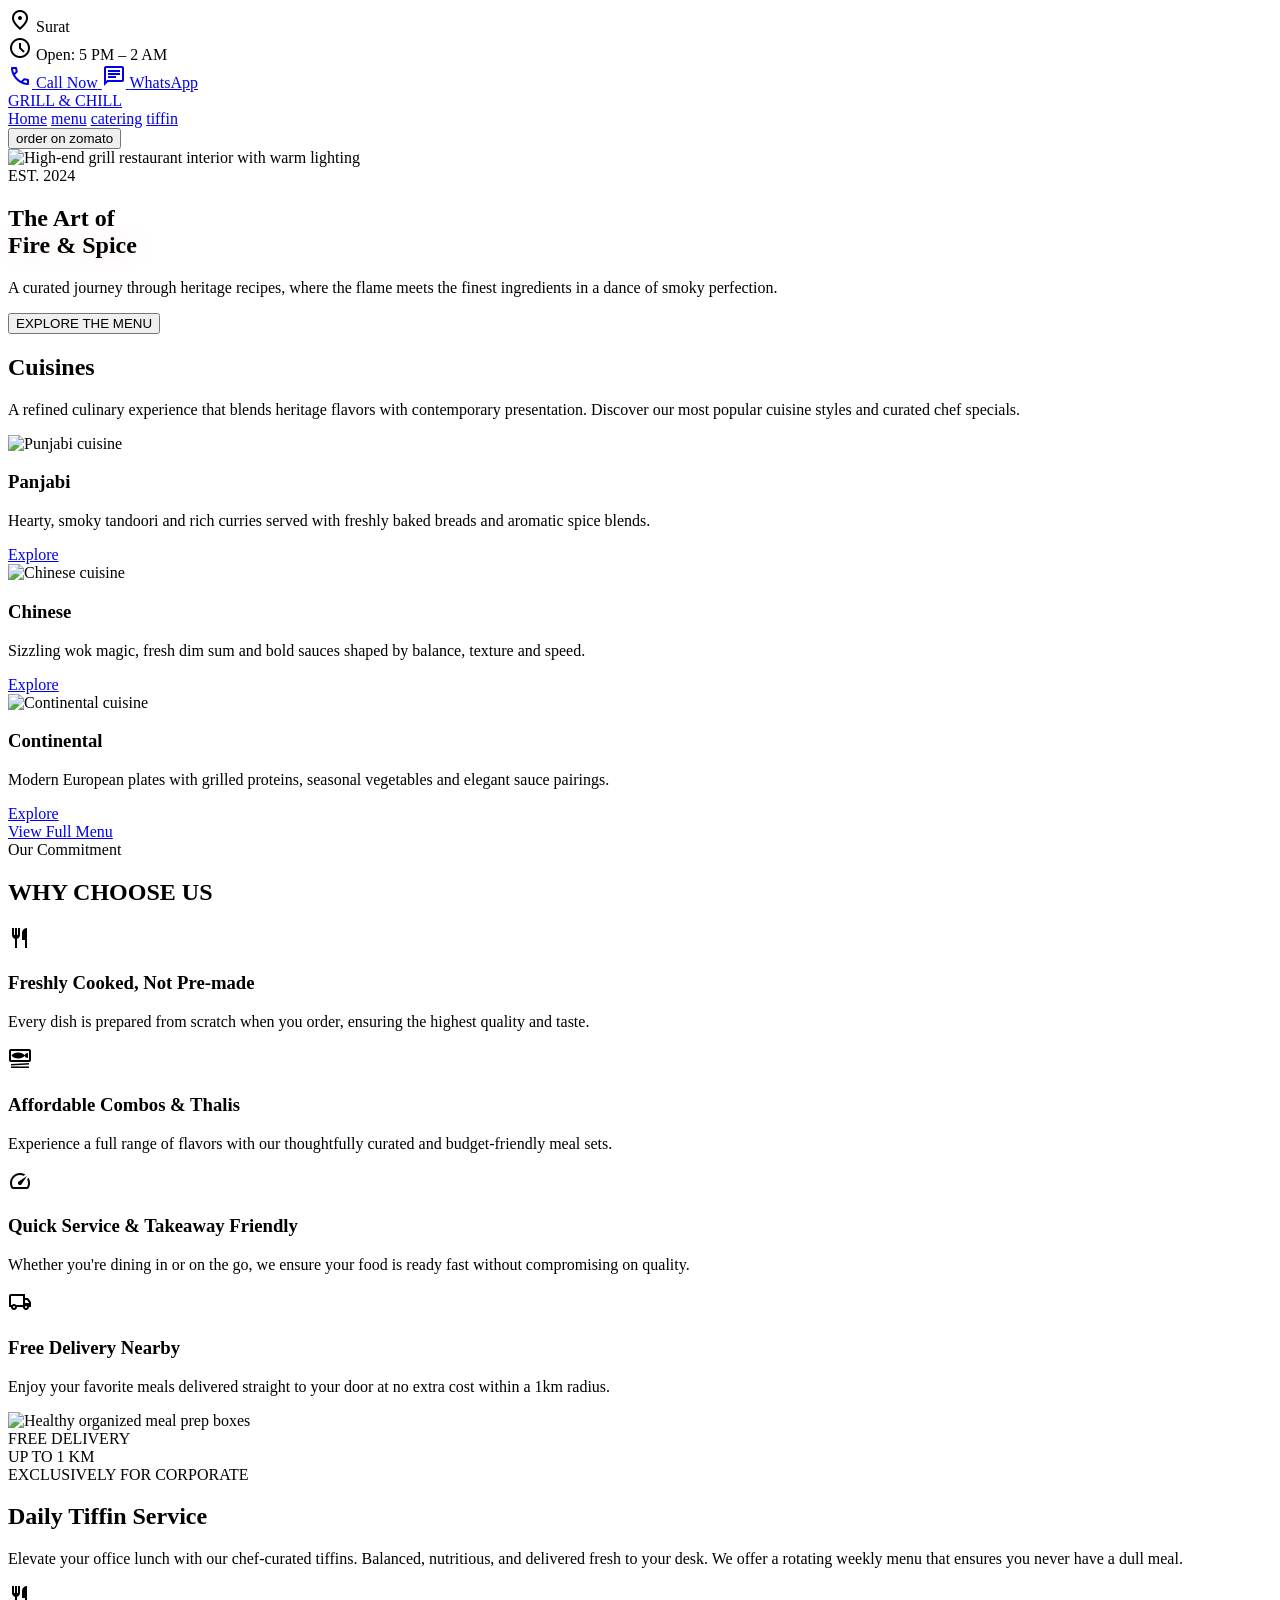
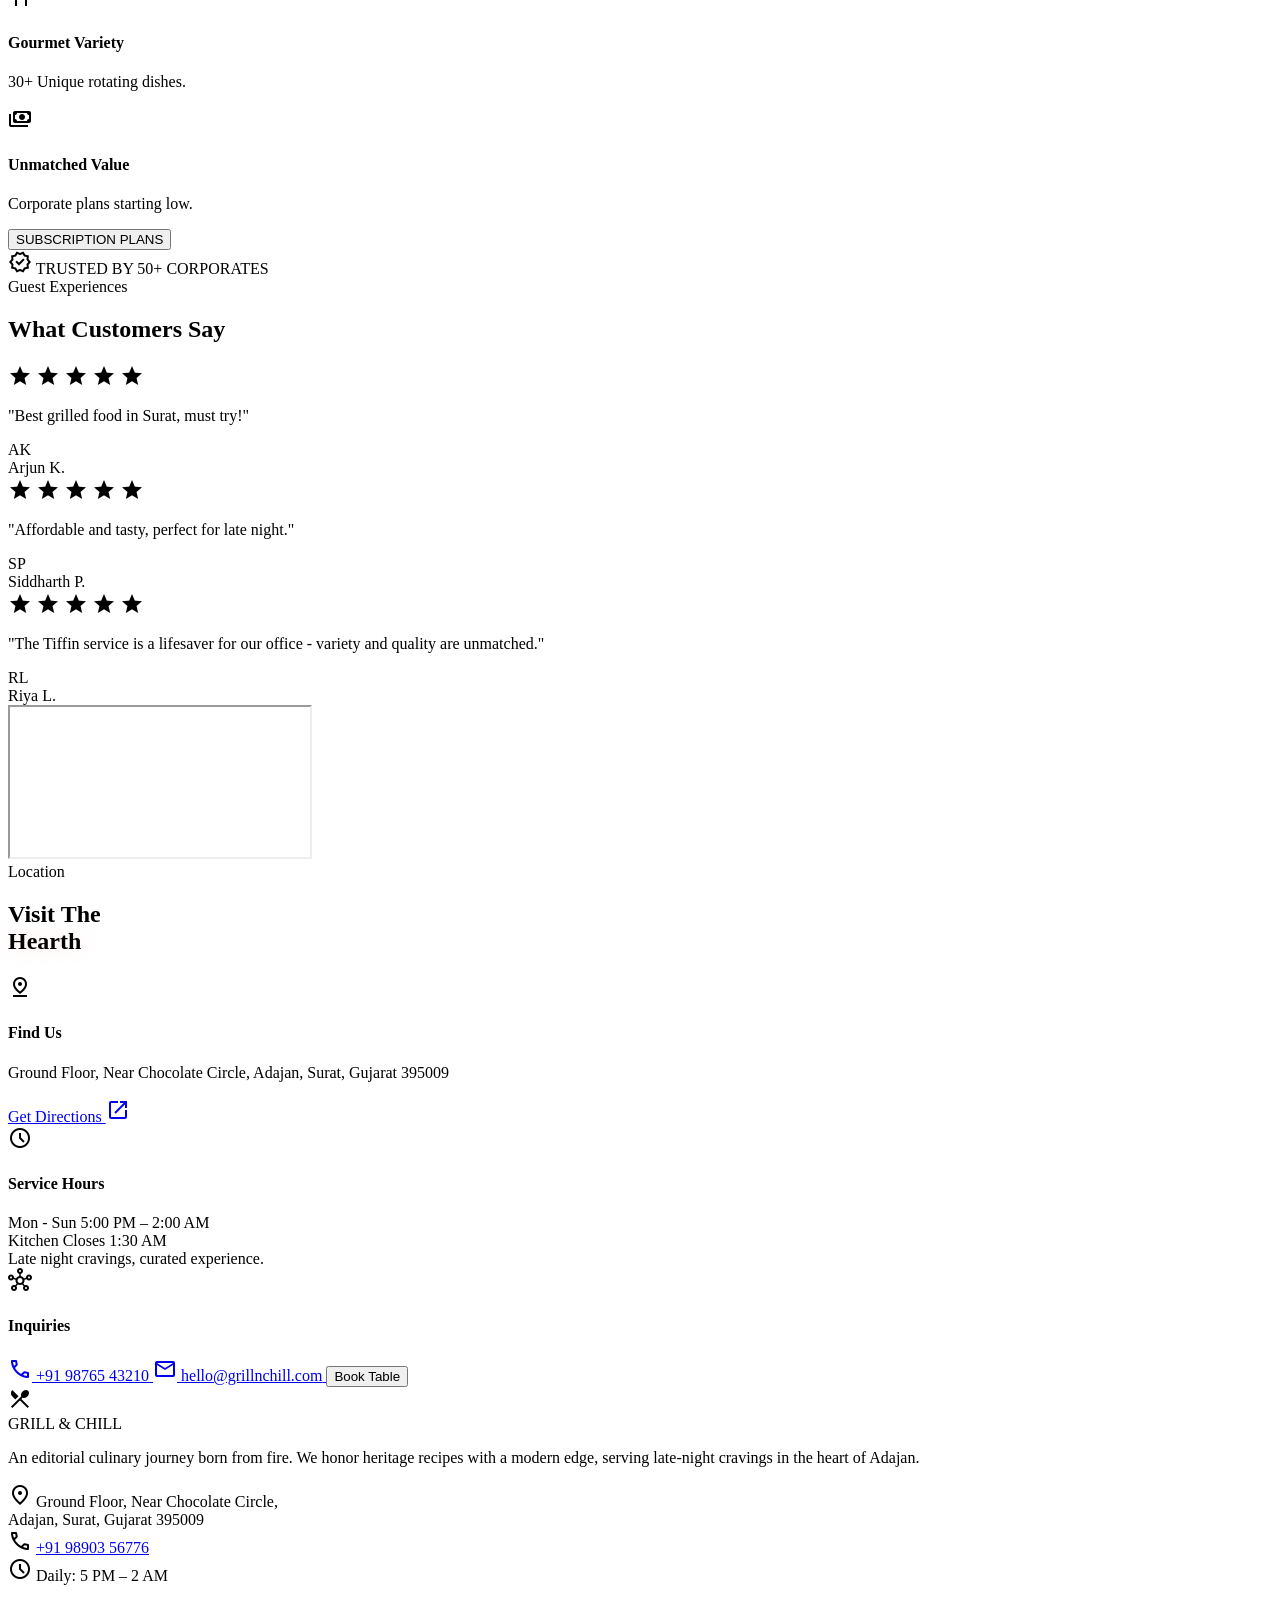
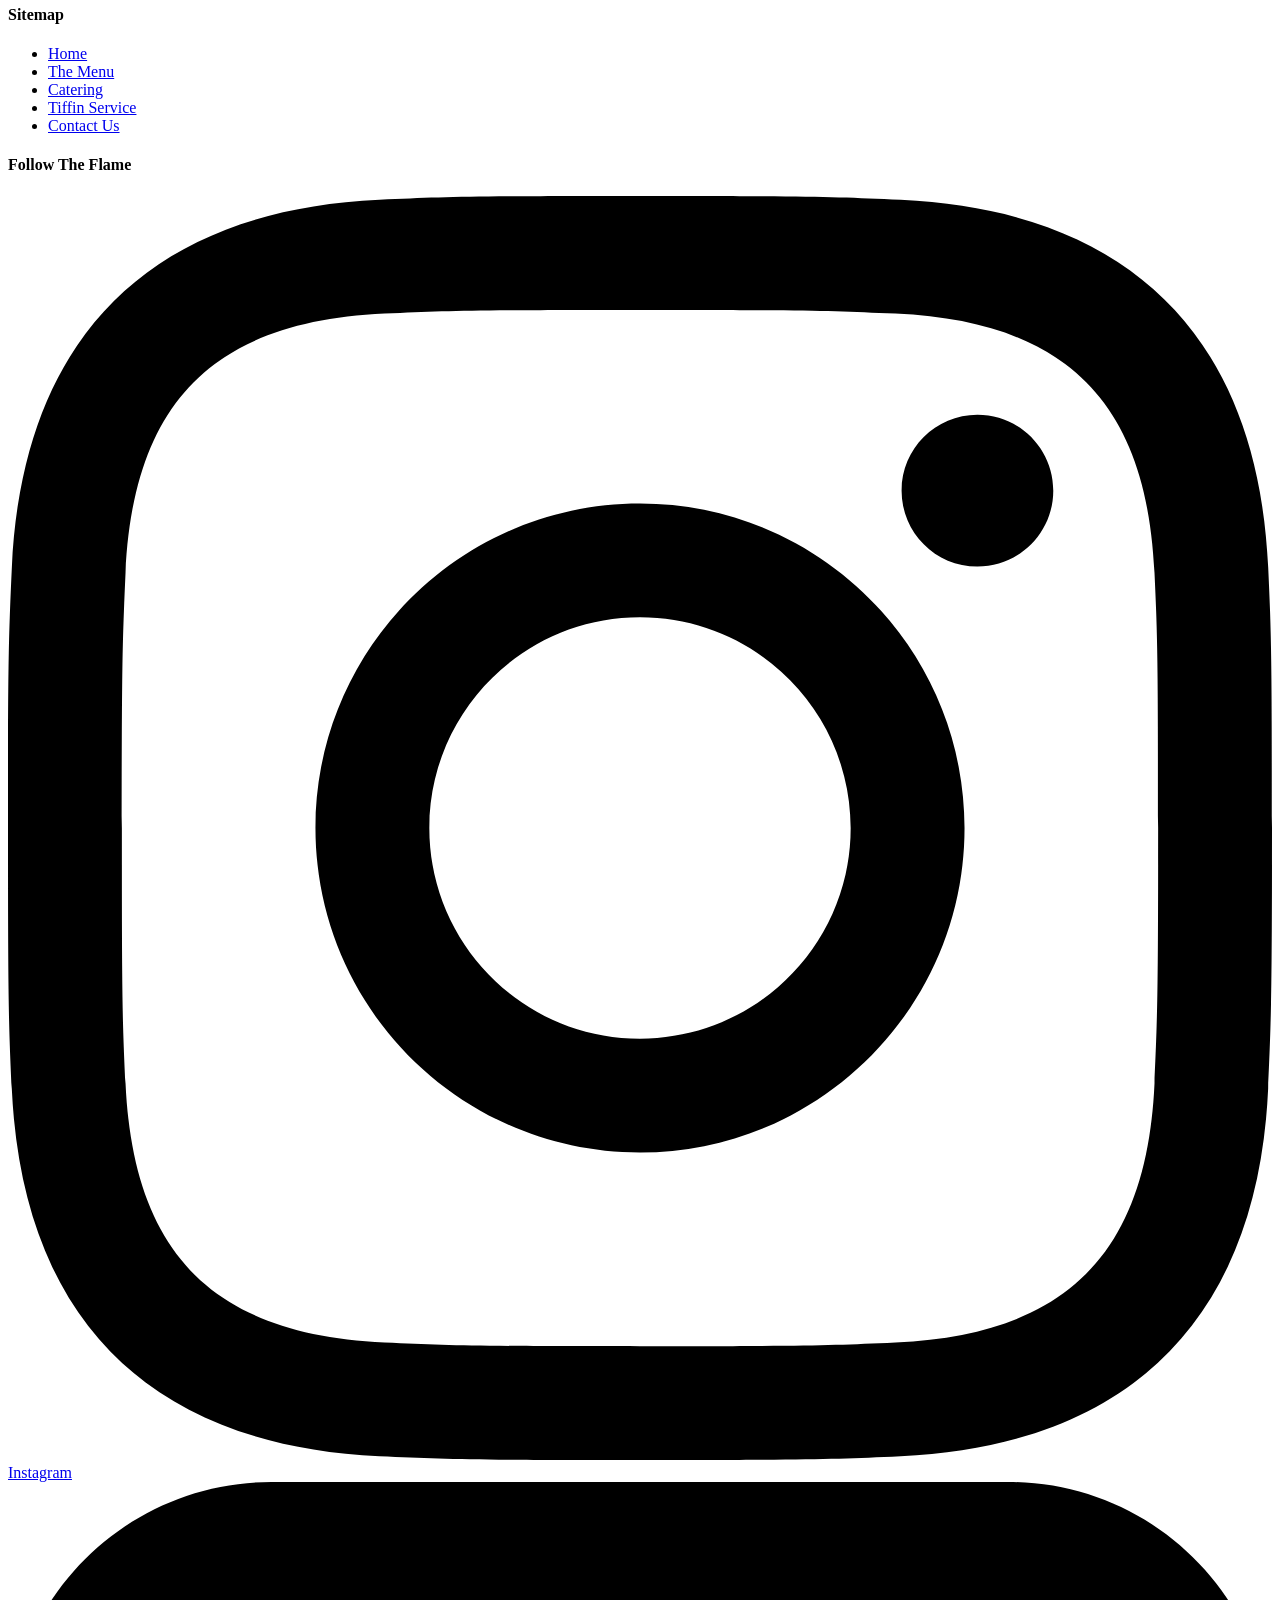
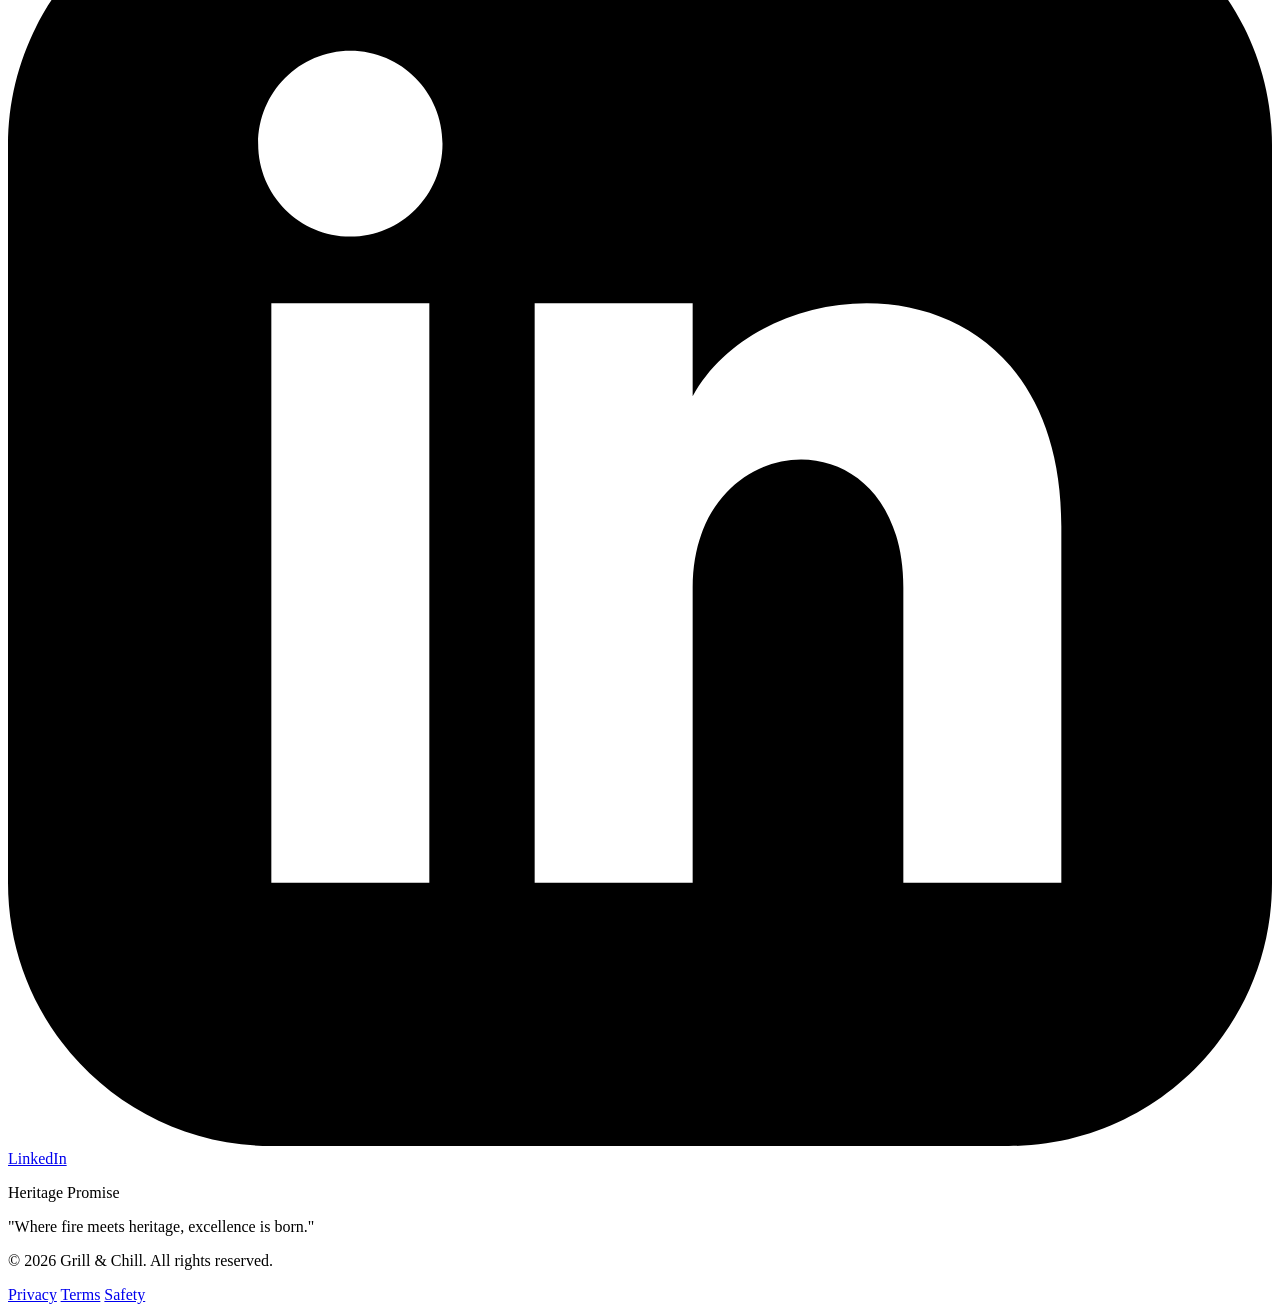
==== home.html @ ddb3dc4e "Add Tiffin service page and update navigation links in home and menu pages - Introduced a new 'tiffi" ====
<!DOCTYPE html>

<html class="dark scroll-smooth" lang="en">

<head>
  <meta charset="utf-8" />
  <meta content="width=device-width, initial-scale=1.0" name="viewport" />
  <title>GRILL &amp; CHILL | Editorial Culinary Experience</title>
  <script src="https://cdn.tailwindcss.com?plugins=forms,container-queries"></script>
  <link
    href="https://fonts.googleapis.com/css2?family=Epilogue:wght@700;800&amp;family=Manrope:wght@400;500;600&amp;family=Work+Sans:wght@500;600&amp;display=swap"
    rel="stylesheet" />
  <link
    href="https://fonts.googleapis.com/css2?family=Material+Symbols+Outlined:wght,FILL@100..700,0..1&amp;display=swap"
    rel="stylesheet" />
  <script id="tailwind-config">
    tailwind.config = {
      darkMode: "class",
      theme: {
        extend: {
          colors: {
            "surface-container": "#43090a",
            surface: "#310002",
            "secondary-fixed": "#ffe16d",
            "on-secondary-fixed-variant": "#544600",
            "secondary-container": "#ffdb3c",
            "tertiary-fixed-dim": "#ffb778",
            "on-primary": "#680008",
            "on-secondary-fixed": "#221b00",
            "surface-container-highest": "#601e1d",
            "on-surface": "#ffdad7",
            "surface-container-lowest": "#270002",
            "on-tertiary-fixed": "#2e1500",
            "tertiary-fixed": "#ffdcc1",
            "secondary-fixed-dim": "#e9c400",
            "on-surface-variant": "#dac1bf",
            outline: "#a28c8a",
            "primary-fixed-dim": "#ffb3ac",
            "surface-container-high": "#511413",
            "on-primary-fixed-variant": "#930010",
            error: "#ffb4ab",
            "on-primary-container": "#fa4c47",
            "on-secondary": "#3a3000",
            "tertiary-container": "#3b1d00",
            "on-tertiary": "#4c2700",
            "surface-variant": "#601e1d",
            "inverse-on-surface": "#5a1a19",
            "on-error": "#690005",
            background: "#310002",
            "outline-variant": "#544341",
            "surface-bright": "#662320",
            "surface-tint": "#ffb3ac",
            "surface-dim": "#310002",
            tertiary: "#ffb778",
            "on-secondary-container": "#725f00",
            primary: "#ffb3ac",
            "on-tertiary-container": "#cf7500",
            "error-container": "#93000a",
            secondary: "#fff9ef",
            "inverse-primary": "#ba1a20",
            "on-background": "#ffdad7",
            "surface-container-low": "#3d0506",
            "inverse-surface": "#ffdad7",
            "on-primary-fixed": "#410003",
            "primary-container": "#520005",
            "on-error-container": "#ffdad6",
            "primary-fixed": "#ffdad6",
            "on-tertiary-fixed-variant": "#6c3a00"
          },
          fontFamily: {
            headline: ["Epilogue", "sans-serif"],
            body: ["Manrope", "sans-serif"],
            label: ["Work Sans", "sans-serif"],
            display: ["Epilogue", "serif"]
          },
          borderRadius: {
            DEFAULT: "0.75rem",
            lg: "1rem",
            xl: "1.5rem",
            full: "9999px"
          }
        }
      }
    };
  </script>
  <style>
    .material-symbols-outlined {
      font-variation-settings: 'FILL' 0, 'wght' 400, 'GRAD' 0, 'opsz' 24;
    }

    .text-glow {
      text-shadow: 0 0 20px rgba(255, 179, 172, 0.3);
    }

    .editorial-grid {
      display: grid;
      grid-template-columns: repeat(12, 1fr);
      gap: 1.5rem;
    }

    .map-grayscale {
      filter: grayscale(1) invert(1) contrast(1.2);
    }
  </style>
</head>

<body class="bg-background text-on-surface font-body selection:bg-primary selection:text-on-primary">
  <!-- TopAppBar -->
  <header class="fixed top-0 w-full z-50 bg-[#310002]/70 backdrop-blur-xl shadow-2xl shadow-[#290003]/40">
    <div
      class="bg-[#200001] border-b border-primary/20 py-2 px-6 md:px-12 flex flex-wrap justify-between items-center text-[10px] md:text-xs font-label tracking-[0.2em] text-secondary-fixed/90 uppercase">
      <div class="flex items-center gap-6">
        <div class="flex items-center gap-1.5">
          <span class="material-symbols-outlined text-[14px] text-primary">location_on</span>
          <span>Surat</span>
        </div>
        <div class="flex items-center gap-1.5">
          <span class="material-symbols-outlined text-[14px] text-primary">schedule</span>
          <span>Open: 5 PM – 2 AM</span>
        </div>
      </div>
      <div class="flex items-center gap-6">
        <a class="flex items-center gap-1.5 hover:text-secondary-fixed transition-colors" href="tel:+919876543210">
          <span class="material-symbols-outlined text-[14px] text-primary">call</span>
          <span>Call Now</span>
        </a>
        <a class="flex items-center gap-1.5 hover:text-secondary-fixed transition-colors"
          href="https://wa.me/919876543210" target="_blank" rel="noopener noreferrer">
          <span class="material-symbols-outlined text-[14px] text-primary">chat</span>
          <span>WhatsApp</span>
        </a>
      </div>
    </div>
    <nav class="flex justify-between items-center px-6 md:px-12 w-full max-w-none py-3">
      <a href="home.html" class="text-2xl font-bold tracking-tighter text-[#FFB3AC] font-headline">GRILL &amp; CHILL</a>
      <!-- Desktop Navigation -->
      <div class="hidden md:flex items-center gap-8">
        <a class="text-[#FFB3AC]/80 hover:text-[#FFB3AC] transition-colors font-headline font-bold text-sm tracking-widest uppercase"
          href="home.html">Home</a>
        <a class="text-[#FFB3AC]/80 hover:text-[#FFB3AC] transition-colors font-headline font-bold text-sm tracking-widest uppercase"
          href="menu.html">menu</a>
        <a class="text-[#FFB3AC]/80 hover:text-[#FFB3AC] transition-colors font-headline font-bold text-sm tracking-widest uppercase"
          href="catering.html">catering</a>
        <a class="text-[#FFB3AC]/80 hover:text-[#FFB3AC] transition-colors font-headline font-bold text-sm tracking-widest uppercase"
          href="tiffin.html">tiffin</a>
      </div>
      <button
        class="px-6 py-2.5 rounded-lg font-headline text-xs tracking-widest uppercase active:scale-90 transition-transform hover:shadow-lg hover:shadow-primary/20 bg-secondary-fixed text-on-secondary-fixed font-bold scale-100">order
        on zomato</button>
    </nav>
  </header>
  <main class="pt-20">
    <!-- Hero Section -->
    <section class="relative flex items-center px-6 md:px-12 overflow-hidden h-[90vh] min-h-[80vh]">
      <div class="absolute inset-0 z-0">
        <img alt="High-end grill restaurant interior with warm lighting"
          class="w-full h-full object-cover opacity-100 mix-blend-luminosity object-center" src="herosection.png" />
        <div class="absolute inset-0 bg-gradient-to-r from-background/100 via-background/30 to-transparent"></div>

      </div>
      <div class="relative z-10 max-w-4xl py-12">
        <span
          class="inline-block px-4 py-1 mb-4 border border-outline-variant text-secondary-fixed font-label text-xs tracking-[0.3em] uppercase rounded-full">EST.
          2024</span>
        <h1
          class="font-headline text-6xl md:text-8xl text-on-surface leading-[0.9] tracking-tighter mb-6 uppercase italic">
          The Art of <br />
          <span class="text-primary text-glow">Fire &amp; Spice</span>
        </h1>
        <p class="font-body text-lg md:text-xl text-on-surface-variant max-w-xl mb-10 leading-relaxed">
          A curated journey through heritage recipes, where the flame meets the finest ingredients in a dance of smoky
          perfection.
        </p>
        <div class="flex flex-wrap gap-6">
          <button
            class="bg-primary text-on-primary px-10 py-4 rounded-lg font-headline tracking-widest uppercase hover:bg-primary-fixed transition-colors">
            EXPLORE THE MENU
          </button>
        </div>
      </div>
      <!-- Floating Hero Image -->
    </section>
    <!-- Culinary Categories (Elegant Modern Redesign) -->
    <section class="py-20 px-6 md:px-12 bg-surface-container-low">
      <div class="max-w-7xl mx-auto">
        <div class="mb-12 text-center">
          <h2 class="font-headline text-4xl md:text-6xl text-secondary-fixed uppercase">Cuisines</h2>
          <p class="font-body text-on-surface-variant max-w-2xl mx-auto mt-4 text-lg md:text-xl leading-relaxed">A
            refined culinary experience that blends heritage flavors with contemporary presentation. Discover our most
            popular cuisine styles and curated chef specials.</p>
        </div>

        <div class="grid grid-cols-1 md:grid-cols-2 lg:grid-cols-3 gap-8">
          <article
            class="rounded-2xl border border-white/10 bg-white/5 backdrop-blur-md shadow-[0_20px_45px_rgba(0,0,0,0.25)] overflow-hidden transition-transform duration-300 hover:-translate-y-2 hover:shadow-[0_25px_50px_rgba(0,0,0,0.35)]">
            <div class="h-56 overflow-hidden">
              <img
                src="https://lh3.googleusercontent.com/aida-public/[base64]"
                alt="Punjabi cuisine"
                class="w-full h-full object-cover transition-transform duration-700 group-hover:scale-110" />
            </div>
            <div class="p-8">
              <h3 class="font-headline text-2xl text-on-surface uppercase">Panjabi</h3>
              <p class="font-body text-on-surface-variant mt-3 mb-6">Hearty, smoky tandoori and rich curries served with
                freshly baked breads and aromatic spice blends.</p>
              <a href="#"
                class="inline-flex items-center gap-2 px-5 py-3 rounded-lg bg-primary text-on-primary font-bold tracking-widest uppercase hover:bg-primary-fixed transition">Explore</a>
            </div>
          </article>

          <article
            class="rounded-2xl border border-white/10 bg-white/5 backdrop-blur-md shadow-[0_20px_45px_rgba(0,0,0,0.25)] overflow-hidden transition-transform duration-300 hover:-translate-y-2 hover:shadow-[0_25px_50px_rgba(0,0,0,0.35)]">
            <div class="h-56 overflow-hidden">
              <img
                src="https://lh3.googleusercontent.com/aida-public/[base64]"
                alt="Chinese cuisine" class="w-full h-full object-cover" />
            </div>
            <div class="p-8">
              <h3 class="font-headline text-2xl text-on-surface uppercase">Chinese</h3>
              <p class="font-body text-on-surface-variant mt-3 mb-6">Sizzling wok magic, fresh dim sum and bold sauces
                shaped by balance, texture and speed.</p>
              <a href="#"
                class="inline-flex items-center gap-2 px-5 py-3 rounded-lg border border-primary text-primary font-bold tracking-widest uppercase hover:bg-primary/10 transition">Explore</a>
            </div>
          </article>

          <article
            class="rounded-2xl border border-white/10 bg-white/5 backdrop-blur-md shadow-[0_20px_45px_rgba(0,0,0,0.25)] overflow-hidden transition-transform duration-300 hover:-translate-y-2 hover:shadow-[0_25px_50px_rgba(0,0,0,0.35)]">
            <div class="h-56 overflow-hidden">
              <img src="https://images.unsplash.com/photo-1546833999-b9f581a1996d?w=1200&h=800&fit=crop"
                alt="Continental cuisine" class="w-full h-full object-cover" />
            </div>
            <div class="p-8">
              <h3 class="font-headline text-2xl text-on-surface uppercase">Continental</h3>
              <p class="font-body text-on-surface-variant mt-3 mb-6">Modern European plates with grilled proteins,
                seasonal vegetables and elegant sauce pairings.</p>
              <a href="#"
                class="inline-flex items-center gap-2 px-5 py-3 rounded-lg border border-primary text-primary font-bold tracking-widest uppercase hover:bg-primary/10 transition">Explore</a>
            </div>
          </article>
        </div>

        <div class="mt-12 text-center">
          <a href="#"
            class="inline-block px-14 py-4 rounded-full bg-secondary-fixed text-on-secondary-fixed font-bold tracking-widest uppercase shadow-lg hover:bg-secondary-container transition">View
            Full Menu</a>
        </div>
      </div>
    </section>
    <!-- Why Choose Us Section -->
    <section class="py-32 px-6 md:px-12 bg-surface border-y border-outline-variant/10">
      <div class="max-w-7xl mx-auto">
        <div class="mb-20 text-center">
          <span class="text-primary font-label tracking-[0.4em] uppercase text-xs mb-4 block">Our Commitment</span>
          <h2 class="font-headline text-4xl md:text-6xl text-secondary-fixed uppercase">WHY CHOOSE US</h2>
          <div class="w-24 h-1 bg-primary mx-auto mt-6 opacity-30"></div>
        </div>
        <div class="grid grid-cols-1 md:grid-cols-2 lg:grid-cols-4 gap-8">
          <!-- Point 1 -->
          <div
            class="bg-surface-container-high p-8 rounded-xl border border-outline-variant/10 hover:border-secondary-fixed/40 transition-all duration-300 group">
            <div
              class="w-14 h-14 rounded-full bg-surface-container-highest flex items-center justify-center mb-6 group-hover:scale-110 transition-transform">
              <span class="material-symbols-outlined text-secondary-fixed text-3xl">restaurant</span>
            </div>
            <h3 class="font-headline text-on-surface uppercase text-lg mb-4 tracking-wider">Freshly Cooked, Not Pre-made
            </h3>
            <p class="font-body text-on-surface-variant text-sm leading-relaxed">
              Every dish is prepared from scratch when you order, ensuring the highest quality and taste.
            </p>
          </div>
          <!-- Point 2 -->
          <div
            class="bg-surface-container-high p-8 rounded-xl border border-outline-variant/10 hover:border-secondary-fixed/40 transition-all duration-300 group">
            <div
              class="w-14 h-14 rounded-full bg-surface-container-highest flex items-center justify-center mb-6 group-hover:scale-110 transition-transform">
              <span class="material-symbols-outlined text-secondary-fixed text-3xl">set_meal</span>
            </div>
            <h3 class="font-headline text-on-surface uppercase text-lg mb-4 tracking-wider">Affordable Combos &amp;
              Thalis</h3>
            <p class="font-body text-on-surface-variant text-sm leading-relaxed">
              Experience a full range of flavors with our thoughtfully curated and budget-friendly meal sets.
            </p>
          </div>
          <!-- Point 3 -->
          <div
            class="bg-surface-container-high p-8 rounded-xl border border-outline-variant/10 hover:border-secondary-fixed/40 transition-all duration-300 group">
            <div
              class="w-14 h-14 rounded-full bg-surface-container-highest flex items-center justify-center mb-6 group-hover:scale-110 transition-transform">
              <span class="material-symbols-outlined text-secondary-fixed text-3xl">speed</span>
            </div>
            <h3 class="font-headline text-on-surface uppercase text-lg mb-4 tracking-wider">Quick Service &amp; Takeaway
              Friendly</h3>
            <p class="font-body text-on-surface-variant text-sm leading-relaxed">
              Whether you're dining in or on the go, we ensure your food is ready fast without compromising on quality.
            </p>
          </div>
          <!-- Point 4 -->
          <div
            class="bg-surface-container-high p-8 rounded-xl border border-outline-variant/10 hover:border-secondary-fixed/40 transition-all duration-300 group">
            <div
              class="w-14 h-14 rounded-full bg-surface-container-highest flex items-center justify-center mb-6 group-hover:scale-110 transition-transform">
              <span class="material-symbols-outlined text-secondary-fixed text-3xl">local_shipping</span>
            </div>
            <h3 class="font-headline text-on-surface uppercase text-lg mb-4 tracking-wider">Free Delivery Nearby</h3>
            <p class="font-body text-on-surface-variant text-sm leading-relaxed">
              Enjoy your favorite meals delivered straight to your door at no extra cost within a 1km radius.
            </p>
          </div>
        </div>
      </div>
    </section>
    <!-- Daily Tiffin Service (Promo) -->
    <section class="py-32 px-6 md:px-12 bg-surface">
      <div
        class="max-w-7xl mx-auto rounded-2xl overflow-hidden bg-surface-container shadow-2xl flex flex-col lg:flex-row">
        <div class="lg:w-2/5 h-96 lg:h-auto overflow-hidden">
          <img alt="Healthy organized meal prep boxes" class="w-full h-full object-cover opacity-80"
            src="https://lh3.googleusercontent.com/aida-public/[base64]" />
        </div>
        <div class="lg:w-3/5 p-12 md:p-20 relative">
          <div class="absolute top-0 right-0 p-8">
            <div
              class="w-32 h-32 rounded-full bg-secondary-fixed flex items-center justify-center -rotate-12 shadow-xl">
              <span class="font-headline text-on-secondary-fixed text-center text-sm uppercase leading-tight">FREE
                DELIVERY<br /><span class="text-xl">UP TO 1 KM</span></span>
            </div>
          </div>
          <span class="text-primary font-label tracking-[0.4em] uppercase text-xs mb-4 block">EXCLUSIVELY FOR
            CORPORATE</span>
          <h2 class="font-headline text-5xl md:text-6xl text-on-surface uppercase mb-8 leading-tight">Daily Tiffin
            Service</h2>
          <p class="font-body text-on-surface-variant text-lg mb-10 leading-relaxed">
            Elevate your office lunch with our chef-curated tiffins. Balanced, nutritious, and delivered fresh to your
            desk. We offer a rotating weekly menu that ensures you never have a dull meal.
          </p>
          <div class="grid grid-cols-1 md:grid-cols-2 gap-8 mb-12">
            <div class="flex gap-4">
              <span class="material-symbols-outlined text-secondary-fixed text-4xl">restaurant</span>
              <div>
                <h4 class="font-headline text-on-surface uppercase text-sm mb-1">Gourmet Variety</h4>
                <p class="font-body text-on-surface-variant text-sm">30+ Unique rotating dishes.</p>
              </div>
            </div>
            <div class="flex gap-4">
              <span class="material-symbols-outlined text-secondary-fixed text-4xl">payments</span>
              <div>
                <h4 class="font-headline text-on-surface uppercase text-sm mb-1">Unmatched Value</h4>
                <p class="font-body text-on-surface-variant text-sm">Corporate plans starting low.</p>
              </div>
            </div>
          </div>
          <div
            class="flex flex-col sm:flex-row items-start sm:items-center gap-8 border-t border-outline-variant/20 pt-10">
            <button
              class="bg-primary text-on-primary px-10 py-4 rounded-lg font-headline tracking-widest text-xs uppercase scale-95 active:scale-90 transition-transform">
              SUBSCRIPTION PLANS
            </button>
            <div class="flex items-center gap-3">
              <span class="material-symbols-outlined text-primary" data-weight="fill">verified</span>
              <span class="font-label text-on-surface-variant text-sm uppercase tracking-widest">TRUSTED BY 50+
                CORPORATES</span>
            </div>
          </div>
        </div>
      </div>
    </section>
    <!-- Testimonials Section -->
    <section class="py-32 px-6 md:px-12 bg-surface-container-low">
      <div class="max-w-7xl mx-auto">
        <div class="mb-20 text-center">
          <span class="text-primary font-label tracking-[0.4em] uppercase text-xs mb-4 block">Guest Experiences</span>
          <h2 class="font-headline text-4xl md:text-6xl text-secondary-fixed uppercase">What Customers Say</h2>
        </div>
        <div class="grid grid-cols-1 md:grid-cols-3 gap-8">
          <!-- Review 1 -->
          <div
            class="bg-surface-container-highest p-10 rounded-xl border border-outline-variant/10 flex flex-col justify-between group hover:border-secondary-fixed/30 transition-colors">
            <div>
              <div class="flex gap-1 mb-6 text-secondary-fixed">
                <span class="material-symbols-outlined text-sm" style="font-variation-settings: 'FILL' 1">star</span>
                <span class="material-symbols-outlined text-sm" style="font-variation-settings: 'FILL' 1">star</span>
                <span class="material-symbols-outlined text-sm" style="font-variation-settings: 'FILL' 1">star</span>
                <span class="material-symbols-outlined text-sm" style="font-variation-settings: 'FILL' 1">star</span>
                <span class="material-symbols-outlined text-sm" style="font-variation-settings: 'FILL' 1">star</span>
              </div>
              <p class="font-headline text-xl text-on-surface mb-8 italic leading-relaxed">"Best grilled food in Surat,
                must try!"</p>
            </div>
            <div class="flex items-center gap-4">
              <div
                class="w-10 h-10 rounded-full bg-surface-bright flex items-center justify-center font-headline text-primary text-xs border border-primary/20">
                AK</div>
              <div class="font-label text-[10px] tracking-widest uppercase text-on-surface-variant">Arjun K.</div>
            </div>
          </div>
          <!-- Review 2 -->
          <div
            class="bg-surface-container-highest p-10 rounded-xl border border-outline-variant/10 flex flex-col justify-between group hover:border-secondary-fixed/30 transition-colors">
            <div>
              <div class="flex gap-1 mb-6 text-secondary-fixed">
                <span class="material-symbols-outlined text-sm" style="font-variation-settings: 'FILL' 1">star</span>
                <span class="material-symbols-outlined text-sm" style="font-variation-settings: 'FILL' 1">star</span>
                <span class="material-symbols-outlined text-sm" style="font-variation-settings: 'FILL' 1">star</span>
                <span class="material-symbols-outlined text-sm" style="font-variation-settings: 'FILL' 1">star</span>
                <span class="material-symbols-outlined text-sm" style="font-variation-settings: 'FILL' 1">star</span>
              </div>
              <p class="font-headline text-xl text-on-surface mb-8 italic leading-relaxed">"Affordable and tasty,
                perfect for late night."</p>
            </div>
            <div class="flex items-center gap-4">
              <div
                class="w-10 h-10 rounded-full bg-surface-bright flex items-center justify-center font-headline text-primary text-xs border border-primary/20">
                SP</div>
              <div class="font-label text-[10px] tracking-widest uppercase text-on-surface-variant">Siddharth P.</div>
            </div>
          </div>
          <!-- Review 3 -->
          <div
            class="bg-surface-container-highest p-10 rounded-xl border border-outline-variant/10 flex flex-col justify-between group hover:border-secondary-fixed/30 transition-colors">
            <div>
              <div class="flex gap-1 mb-6 text-secondary-fixed">
                <span class="material-symbols-outlined text-sm" style="font-variation-settings: 'FILL' 1">star</span>
                <span class="material-symbols-outlined text-sm" style="font-variation-settings: 'FILL' 1">star</span>
                <span class="material-symbols-outlined text-sm" style="font-variation-settings: 'FILL' 1">star</span>
                <span class="material-symbols-outlined text-sm" style="font-variation-settings: 'FILL' 1">star</span>
                <span class="material-symbols-outlined text-sm" style="font-variation-settings: 'FILL' 1">star</span>
              </div>
              <p class="font-headline text-xl text-on-surface mb-8 italic leading-relaxed">"The Tiffin service is a
                lifesaver for our office - variety and quality are unmatched."</p>
            </div>
            <div class="flex items-center gap-4">
              <div
                class="w-10 h-10 rounded-full bg-surface-bright flex items-center justify-center font-headline text-primary text-xs border border-primary/20">
                RL</div>
              <div class="font-label text-[10px] tracking-widest uppercase text-on-surface-variant">Riya L.</div>
            </div>
          </div>
        </div>
      </div>
    </section>
    <!-- Visit Us Section -->
    <section id="contact" class="relative w-full h-[700px] overflow-hidden">
      <!-- Full Width Map -->
      <div class="absolute inset-0 bg-surface-container-low">
        <iframe allowfullscreen="" class="w-full h-full grayscale-[0.8] invert-[0.1] contrast-[1.2] opacity-50"
          loading="lazy"
          src="https://www.google.com/maps/embed?pb=!1m18!1m12!1m3!1d3720.000000000000!2d72.8!3d21.2!2m3!1f0!2f0!3f0!3m2!1i1024!2i768!4f13.1!3m3!1m2!1s0x0%3A0x0!2zMjHCsDEyJzAwLjAiTiA3MsKwNDgnMDAuMCJF!5e0!3m2!1sen!2sin!4v1620000000000!5m2!1sen!2sin">
        </iframe>
        <div class="absolute inset-0 bg-gradient-to-t from-background via-transparent to-transparent"></div>
      </div>
      <div class="relative z-10 h-full max-w-7xl mx-auto px-6 md:px-12 flex flex-col justify-center">
        <div class="mb-12">
          <span
            class="inline-block px-4 py-1 mb-4 border border-primary/30 text-primary font-label text-xs tracking-[0.3em] uppercase rounded-full bg-background/60 backdrop-blur-md">Location</span>
          <h2 class="font-display text-5xl md:text-7xl text-on-surface uppercase italic leading-tight">Visit The
            <br /><span class="text-secondary-fixed text-glow">Hearth</span>
          </h2>
        </div>
        <div class="grid grid-cols-1 md:grid-cols-2 lg:grid-cols-3 gap-6">
          <!-- Address Card -->
          <div
            class="bg-surface-container/80 backdrop-blur-xl p-8 rounded-xl border border-outline-variant/20 shadow-2xl transform hover:-translate-y-2 transition-transform duration-500">
            <div class="flex items-center gap-4 mb-6">
              <div class="w-12 h-12 rounded-full bg-primary/10 flex items-center justify-center">
                <span class="material-symbols-outlined text-primary">pin_drop</span>
              </div>
              <h4 class="font-headline text-lg text-secondary-fixed uppercase tracking-widest">Find Us</h4>
            </div>
            <p class="font-body text-on-surface-variant leading-relaxed mb-4 text-lg">
              Ground Floor, Near <span
                class="text-primary font-semibold underline decoration-primary/30 underline-offset-4">Chocolate
                Circle</span>,
              Adajan, Surat, Gujarat 395009
            </p>
            <a class="inline-flex items-center gap-2 text-primary font-label tracking-widest text-xs uppercase hover:gap-4 transition-all"
              href="#">Get Directions <span class="material-symbols-outlined text-sm">open_in_new</span></a>
          </div>
          <!-- Hours Card -->
          <div
            class="bg-surface-container/80 backdrop-blur-xl p-8 rounded-xl border border-outline-variant/20 shadow-2xl transform hover:-translate-y-2 transition-transform duration-500 delay-75">
            <div class="flex items-center gap-4 mb-6">
              <div class="w-12 h-12 rounded-full bg-primary/10 flex items-center justify-center">
                <span class="material-symbols-outlined text-primary">schedule</span>
              </div>
              <h4 class="font-headline text-lg text-secondary-fixed uppercase tracking-widest">Service Hours</h4>
            </div>
            <div class="space-y-3 font-body text-on-surface-variant">
              <div class="flex justify-between border-b border-outline-variant/10 pb-2">
                <span>Mon - Sun</span>
                <span class="text-on-surface">5:00 PM – 2:00 AM</span>
              </div>
              <div class="flex justify-between border-b border-outline-variant/10 pb-2">
                <span>Kitchen Closes</span>
                <span class="text-on-surface">1:30 AM</span>
              </div>
              <div class="pt-2 italic text-sm">Late night cravings, curated experience.</div>
            </div>
          </div>
          <!-- Contact Card -->
          <div
            class="bg-secondary-fixed p-8 rounded-xl border border-secondary-container shadow-2xl transform hover:-translate-y-2 transition-transform duration-500 delay-150">
            <div class="flex items-center gap-4 mb-6">
              <div class="w-12 h-12 rounded-full bg-on-secondary-fixed/10 flex items-center justify-center">
                <span class="material-symbols-outlined text-on-secondary-fixed">hub</span>
              </div>
              <h4 class="font-headline text-lg text-on-secondary-fixed uppercase tracking-widest">Inquiries</h4>
            </div>
            <div class="space-y-4">
              <a class="flex items-center gap-3 text-on-secondary-fixed-variant hover:text-on-secondary-fixed transition-colors"
                href="tel:+">
                <span class="material-symbols-outlined text-xl">call</span>
                <span class="font-headline text-sm tracking-wider">+91 98765 43210</span>
              </a>
              <a class="flex items-center gap-3 text-on-secondary-fixed-variant hover:text-on-secondary-fixed transition-colors"
                href="#">
                <span class="material-symbols-outlined text-xl">mail</span>
                <span class="font-headline text-sm tracking-wider">hello@grillnchill.com</span>
              </a>
              <button
                class="w-full mt-4 bg-on-secondary-fixed text-secondary-fixed py-3 rounded-lg font-headline text-xs tracking-widest uppercase hover:opacity-90 transition-opacity">Book
                Table</button>
            </div>
          </div>
        </div>
      </div>
    </section>
  </main>
  <!-- Footer: Editorial Heritage Redesign -->
  <footer class="bg-[#2a0506] pt-24 pb-12 px-6 md:px-12 font-body overflow-hidden relative">
    <!-- Subtle decorative element -->
    <div class="absolute top-0 right-0 opacity-5 pointer-events-none translate-x-1/4 -translate-y-1/4">
      <span class="material-symbols-outlined text-[400px]">restaurant_menu</span>
    </div>
    <div class="max-w-7xl mx-auto">
      <div class="grid grid-cols-1 md:grid-cols-12 gap-12 md:gap-8 pb-16">
        <!-- Column 1: About & Contact -->
        <div class="md:col-span-5 space-y-8">
          <div class="inline-block">
            <div class="text-4xl font-extrabold text-secondary-fixed font-headline tracking-tighter uppercase mb-2">GRILL &amp; CHILL</div>
            <div class="h-1 w-full bg-secondary-fixed/30 rounded-full"></div>
          </div>
          <p class="text-on-surface-variant text-lg leading-relaxed max-w-md italic">
            An editorial culinary journey born from fire. We honor heritage recipes with a modern edge, serving late-night cravings in the heart of Adajan.
          </p>
          <div class="space-y-4">
            <div class="flex items-start gap-3">
              <span class="material-symbols-outlined text-secondary-fixed mt-1">location_on</span>
              <span class="text-on-surface-variant">Ground Floor, Near Chocolate Circle,<br/>Adajan, Surat, Gujarat 395009</span>
            </div>
            <div class="flex items-center gap-3">
              <span class="material-symbols-outlined text-secondary-fixed">call</span>
              <a class="text-on-surface hover:text-secondary-fixed transition-colors font-semibold" href="tel:+919890356776">+91 98903 56776</a>
            </div>
            <div class="flex items-center gap-3">
              <span class="material-symbols-outlined text-secondary-fixed">schedule</span>
              <span class="text-on-surface-variant">Daily: 5 PM – 2 AM</span>
            </div>
          </div>
        </div>
        <!-- Column 2: Quick Links -->
        <div class="md:col-span-3 md:pl-12">
          <h4 class="font-headline text-secondary-fixed font-bold uppercase tracking-[0.2em] text-sm mb-8 relative after:content-[''] after:absolute after:-bottom-2 after:left-0 after:w-8 after:h-0.5 after:bg-secondary-fixed">Sitemap</h4>
          <ul class="space-y-4">
            <li><a class="text-on-surface-variant hover:text-secondary-fixed transition-colors uppercase text-xs tracking-widest font-label" href="home.html">Home</a></li>
            <li><a class="text-on-surface-variant hover:text-secondary-fixed transition-colors uppercase text-xs tracking-widest font-label" href="menu.html">The Menu</a></li>
            <li><a class="text-on-surface-variant hover:text-secondary-fixed transition-colors uppercase text-xs tracking-widest font-label" href="catering.html">Catering</a></li>
            <li><a class="text-on-surface-variant hover:text-secondary-fixed transition-colors uppercase text-xs tracking-widest font-label" href="#">Tiffin Service</a></li>
            <li><a class="text-on-surface-variant hover:text-secondary-fixed transition-colors uppercase text-xs tracking-widest font-label" href="#contact">Contact Us</a></li>
          </ul>
        </div>
        <!-- Column 3: Social & Heritage -->
        <div class="md:col-span-4 md:pl-12">
          <h4 class="font-headline text-secondary-fixed font-bold uppercase tracking-[0.2em] text-sm mb-8 relative after:content-[''] after:absolute after:-bottom-2 after:left-0 after:w-8 after:h-0.5 after:bg-secondary-fixed">Follow The Flame</h4>
          <div class="flex flex-col gap-6">
            <div class="flex gap-4">
              <a class="w-12 h-12 rounded-full border border-secondary-fixed/20 flex items-center justify-center text-secondary-fixed hover:bg-secondary-fixed hover:text-on-secondary-fixed transition-all duration-300" href="#">
                <svg class="w-5 h-5 fill-current" viewbox="0 0 24 24"><path d="M12 2.163c3.204 0 3.584.012 4.85.07 3.252.148 4.771 1.691 4.919 4.919.058 1.265.069 1.645.069 4.849 0 3.205-.012 3.584-.069 4.849-.149 3.225-1.664 4.771-4.919 4.919-1.266.058-1.644.07-4.85.07-3.204 0-3.584-.012-4.849-.07-3.26-.149-4.771-1.699-4.919-4.92-.058-1.265-.07-1.644-.07-4.849 0-3.204.013-3.583.07-4.849.149-3.227 1.664-4.771 4.919-4.919 1.266-.057 1.645-.069 4.849-.069zm0-2.163c-3.259 0-3.667.014-4.947.072-4.358.2-6.78 2.618-6.98 6.98-.059 1.281-.073 1.689-.073 4.948 0 3.259.014 3.668.072 4.948.2 4.358 2.618 6.78 6.98 6.98 1.281.058 1.689.072 4.948.072 3.259 0 3.668-.014 4.948-.072 4.354-.2 6.782-2.618 6.979-6.98.059-1.28.073-1.689.073-4.948 0-3.259-.014-3.667-.072-4.947-.196-4.354-2.617-6.78-6.979-6.98-1.281-.059-1.69-.073-4.949-.073zm0 5.838c-3.403 0-6.162 2.759-6.162 6.162s2.759 6.163 6.162 6.163 6.162-2.759 6.162-6.163c0-3.403-2.759-6.162-6.162-6.162zm0 10.162c-2.209 0-4-1.791-4-4 0-2.209 1.791-4 4-4s4 1.791 4 4c0 2.209-1.791 4-4 4zm6.406-11.845c.796 0 1.441.645 1.441 1.44s-.645 1.44-1.441 1.44c-.795 0-1.439-.645-1.439-1.44s.644-1.44 1.439-1.44z"></path></svg>
                <span class="sr-only">Instagram</span>
              </a>
              <a class="w-12 h-12 rounded-full border border-secondary-fixed/20 flex items-center justify-center text-secondary-fixed hover:bg-secondary-fixed hover:text-on-secondary-fixed transition-all duration-300" href="#">
                <svg class="w-5 h-5 fill-current" viewbox="0 0 24 24"><path d="M19 0h-14c-2.761 0-5 2.239-5 5v14c0 2.761 2.239 5 5 5h14c2.761 0 5-2.239 5-5v-14c0-2.761-2.239-5-5-5zm-11 19h-3v-11h3v11zm-1.5-12.268c-.966 0-1.75-.79-1.75-1.764s.784-1.764 1.75-1.764 1.75.79 1.75 1.764-.783 1.764-1.75 1.764zm13.5 12.268h-3v-5.604c0-3.368-4-3.113-4 0v5.604h-3v-11h3v1.765c1.396-2.586 7-2.777 7 2.476v6.759z"></path></svg>
                <span class="sr-only">LinkedIn</span>
              </a>
            </div>
            <div class="p-6 bg-[#310002] border border-secondary-fixed/10 rounded-lg">
              <p class="text-secondary-fixed text-xs font-headline uppercase tracking-[0.25em] mb-2">Heritage Promise</p>
              <p class="text-on-surface-variant text-sm italic">"Where fire meets heritage, excellence is born."</p>
            </div>
          </div>
        </div>
      </div>
      <!-- Copyright Line -->
      <div class="border-t border-secondary-fixed/10 pt-8 flex flex-col md:flex-row justify-between items-center gap-4 text-center">
        <p class="text-on-surface-variant/60 text-sm font-label tracking-widest uppercase">
          © 2026 Grill &amp; Chill. All rights reserved.
        </p>
        <div class="flex gap-8 text-[10px] tracking-[0.3em] uppercase text-on-surface-variant/40">
          <a class="hover:text-secondary-fixed transition-colors" href="#">Privacy</a>
          <a class="hover:text-secondary-fixed transition-colors" href="#">Terms</a>
          <a class="hover:text-secondary-fixed transition-colors" href="#">Safety</a>
        </div>
      </div>
    </div>
  </footer>
</body>

</html>
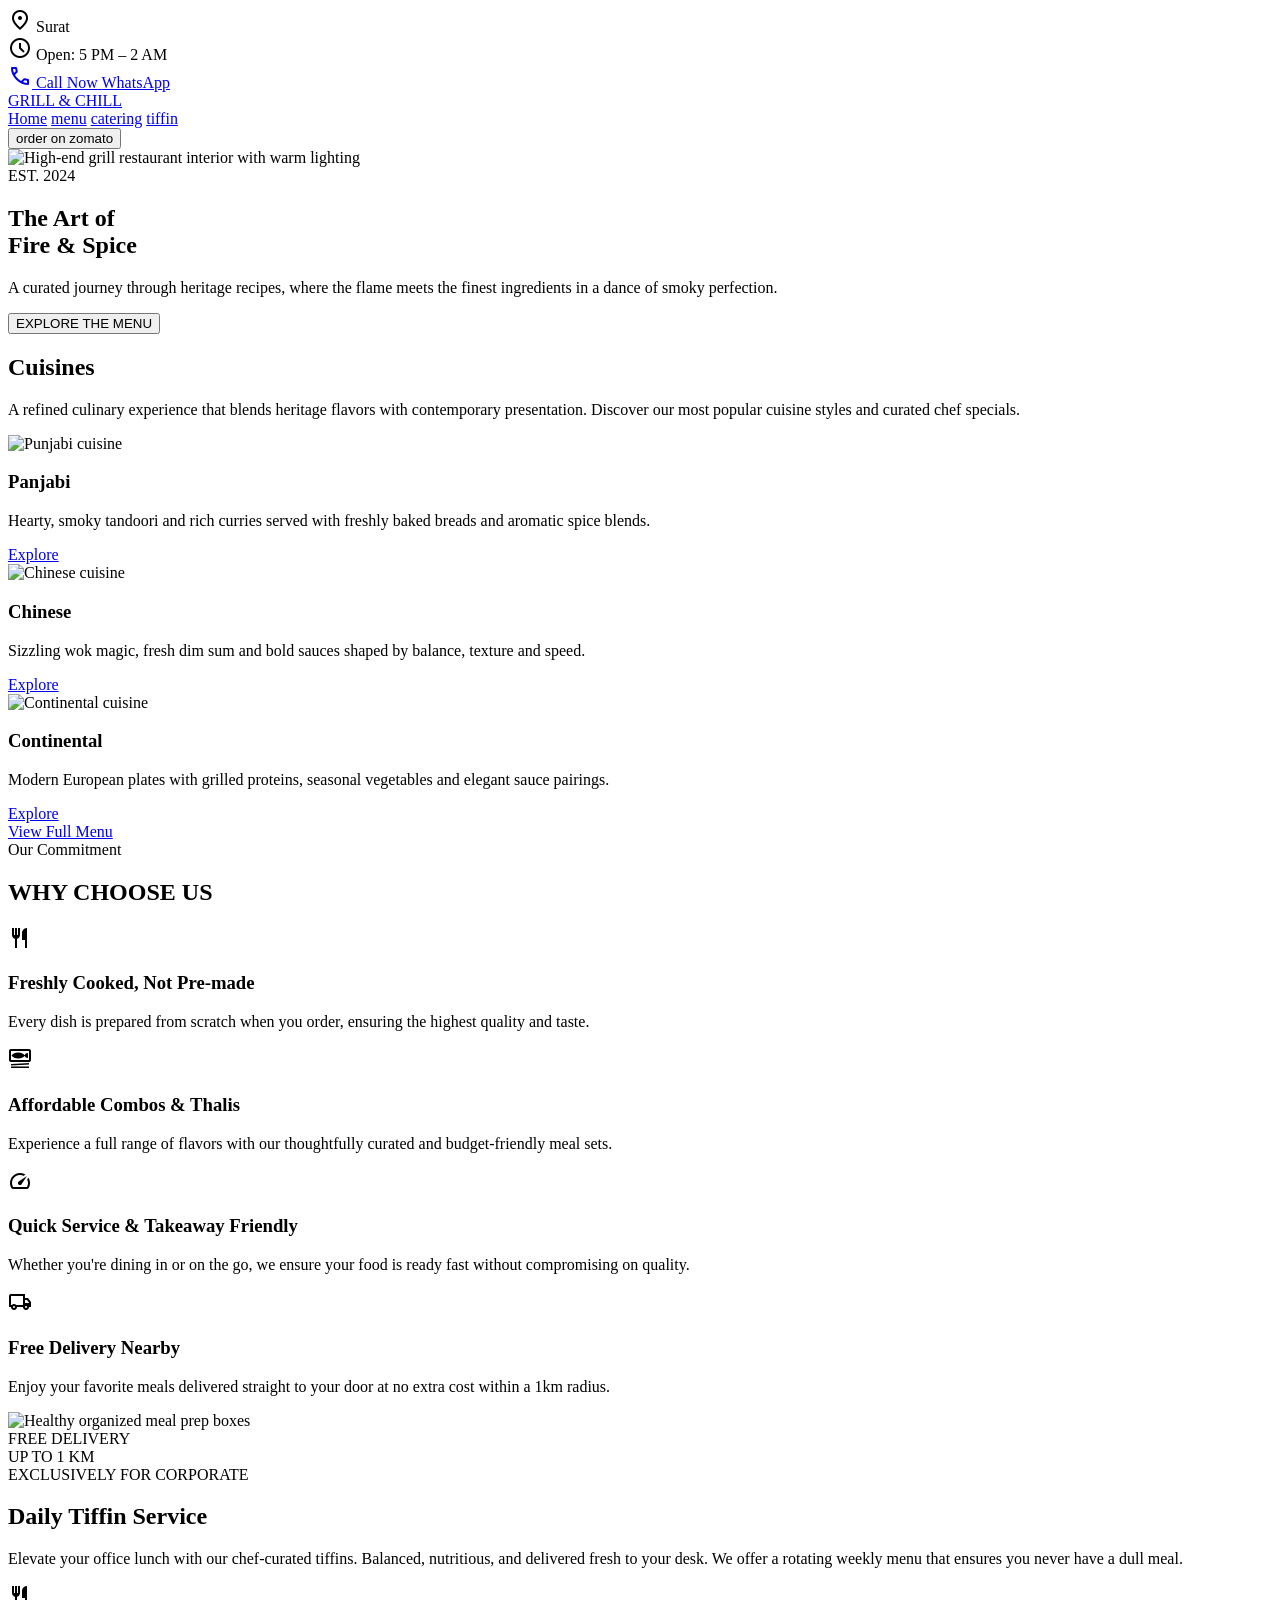
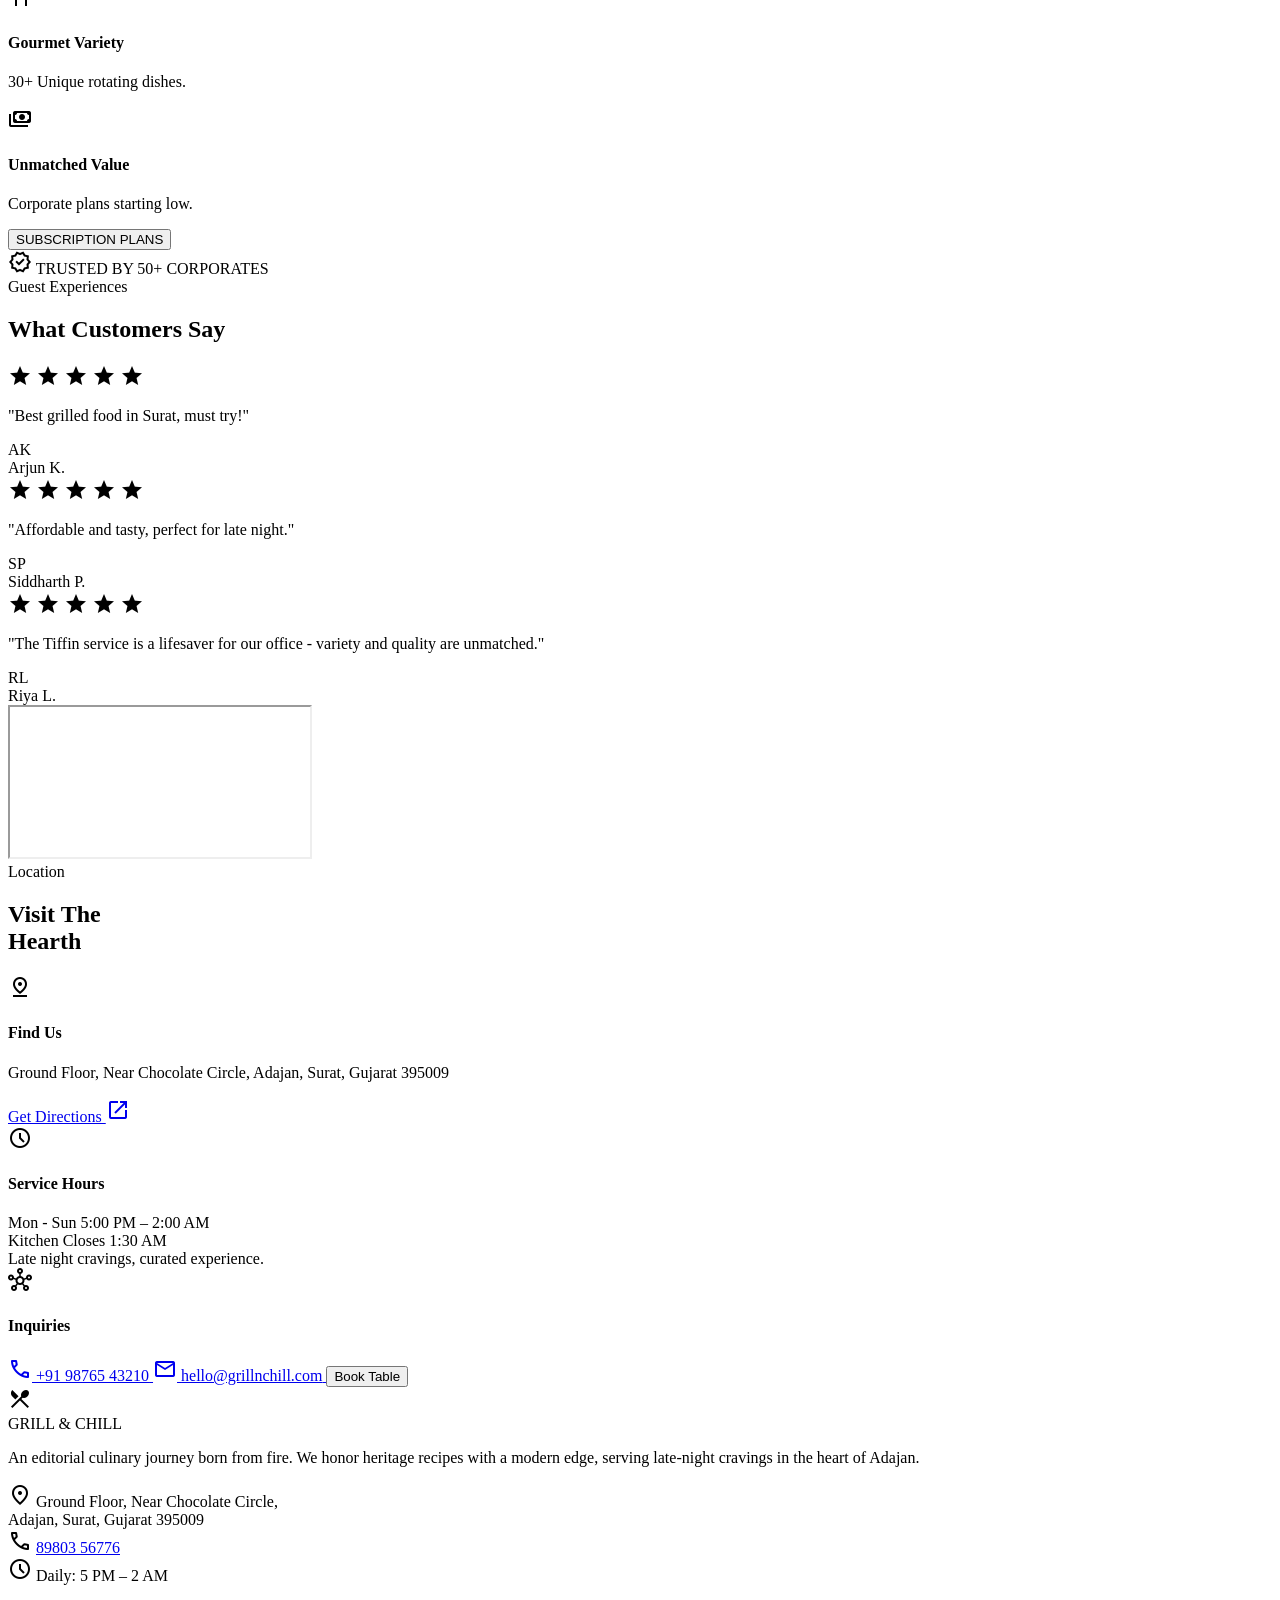
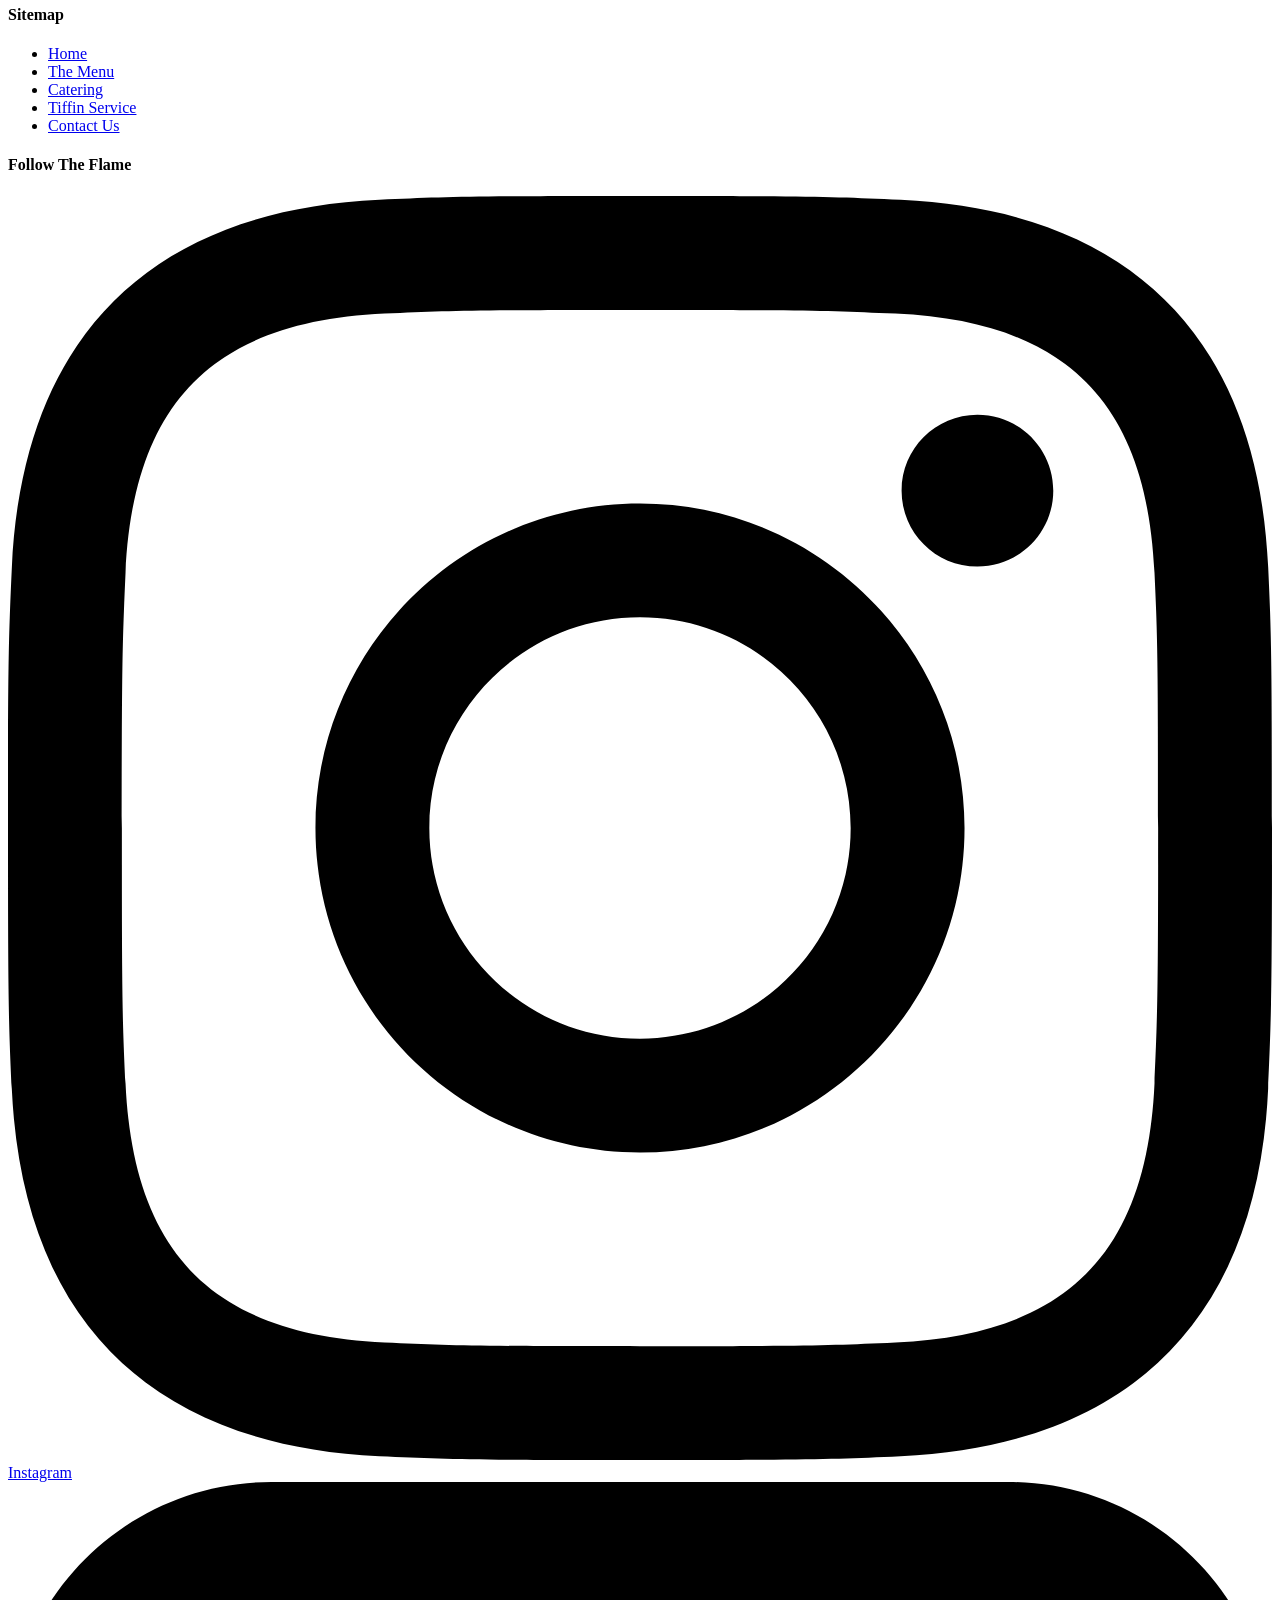
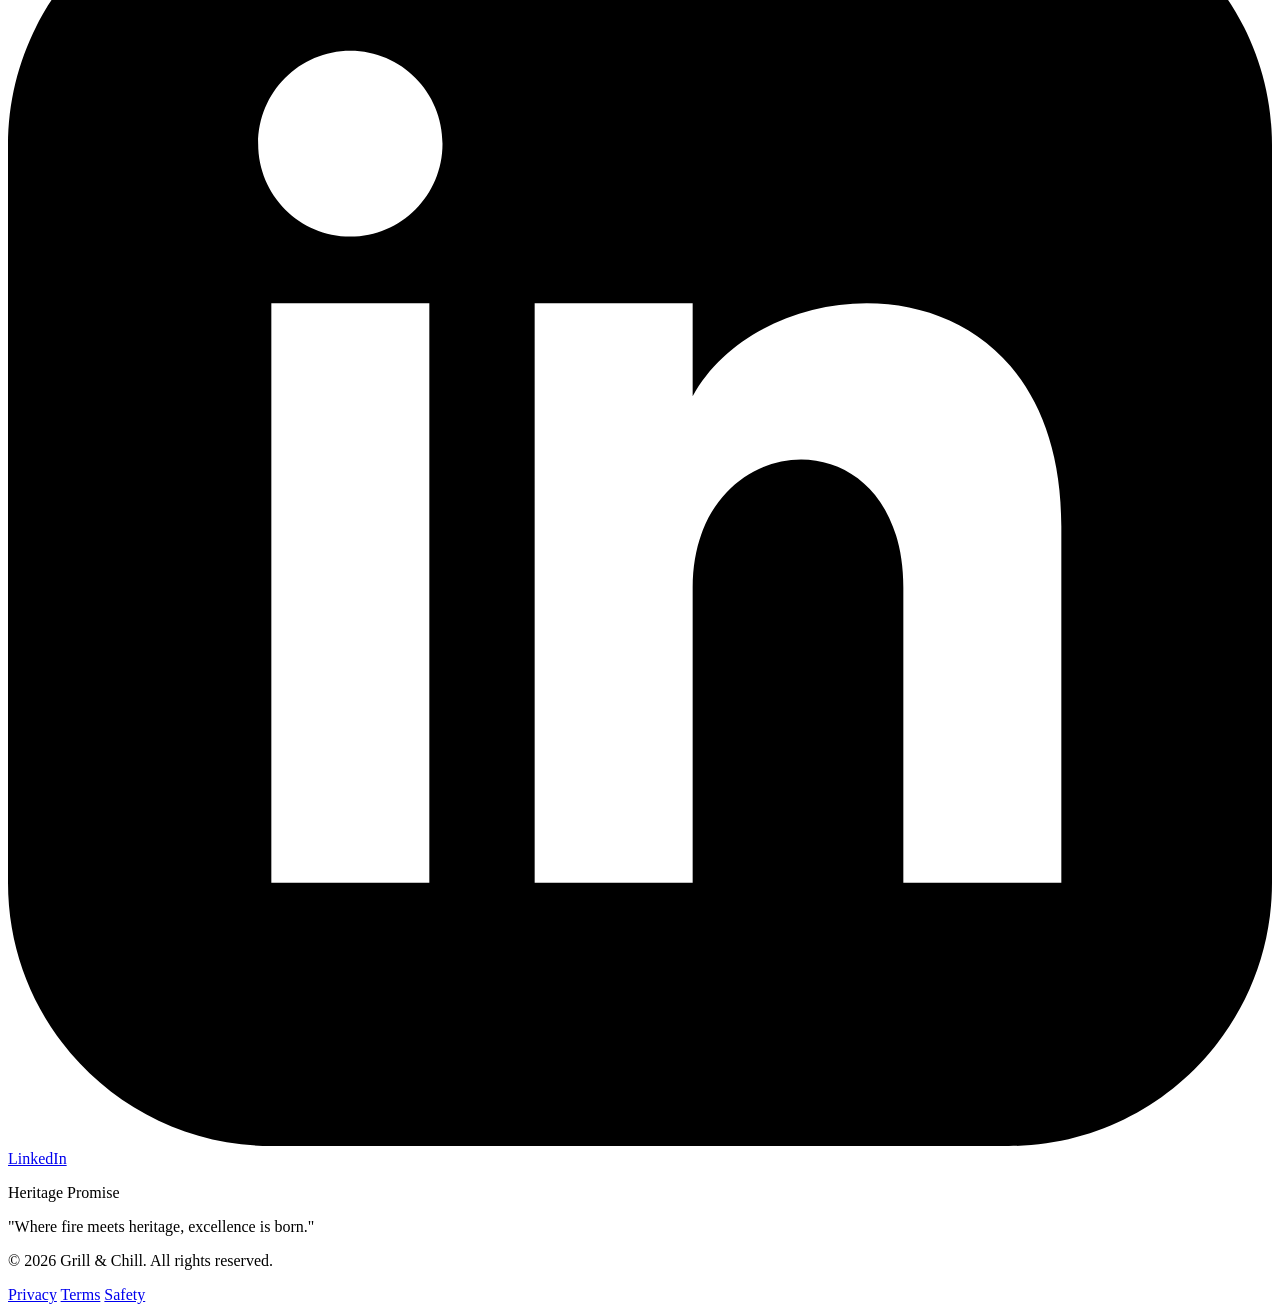
==== commit d8b14153: "feat: add site configuration script and update contact links across pages" ====
--- a/home.html
+++ b/home.html
@@ -13,95 +13,9 @@
   <link
     href="https://fonts.googleapis.com/css2?family=Material+Symbols+Outlined:wght,FILL@100..700,0..1&amp;display=swap"
     rel="stylesheet" />
-  <script id="tailwind-config">
-    tailwind.config = {
-      darkMode: "class",
-      theme: {
-        extend: {
-          colors: {
-            "surface-container": "#43090a",
-            surface: "#310002",
-            "secondary-fixed": "#ffe16d",
-            "on-secondary-fixed-variant": "#544600",
-            "secondary-container": "#ffdb3c",
-            "tertiary-fixed-dim": "#ffb778",
-            "on-primary": "#680008",
-            "on-secondary-fixed": "#221b00",
-            "surface-container-highest": "#601e1d",
-            "on-surface": "#ffdad7",
-            "surface-container-lowest": "#270002",
-            "on-tertiary-fixed": "#2e1500",
-            "tertiary-fixed": "#ffdcc1",
-            "secondary-fixed-dim": "#e9c400",
-            "on-surface-variant": "#dac1bf",
-            outline: "#a28c8a",
-            "primary-fixed-dim": "#ffb3ac",
-            "surface-container-high": "#511413",
-            "on-primary-fixed-variant": "#930010",
-            error: "#ffb4ab",
-            "on-primary-container": "#fa4c47",
-            "on-secondary": "#3a3000",
-            "tertiary-container": "#3b1d00",
-            "on-tertiary": "#4c2700",
-            "surface-variant": "#601e1d",
-            "inverse-on-surface": "#5a1a19",
-            "on-error": "#690005",
-            background: "#310002",
-            "outline-variant": "#544341",
-            "surface-bright": "#662320",
-            "surface-tint": "#ffb3ac",
-            "surface-dim": "#310002",
-            tertiary: "#ffb778",
-            "on-secondary-container": "#725f00",
-            primary: "#ffb3ac",
-            "on-tertiary-container": "#cf7500",
-            "error-container": "#93000a",
-            secondary: "#fff9ef",
-            "inverse-primary": "#ba1a20",
-            "on-background": "#ffdad7",
-            "surface-container-low": "#3d0506",
-            "inverse-surface": "#ffdad7",
-            "on-primary-fixed": "#410003",
-            "primary-container": "#520005",
-            "on-error-container": "#ffdad6",
-            "primary-fixed": "#ffdad6",
-            "on-tertiary-fixed-variant": "#6c3a00"
-          },
-          fontFamily: {
-            headline: ["Epilogue", "sans-serif"],
-            body: ["Manrope", "sans-serif"],
-            label: ["Work Sans", "sans-serif"],
-            display: ["Epilogue", "serif"]
-          },
-          borderRadius: {
-            DEFAULT: "0.75rem",
-            lg: "1rem",
-            xl: "1.5rem",
-            full: "9999px"
-          }
-        }
-      }
-    };
-  </script>
-  <style>
-    .material-symbols-outlined {
-      font-variation-settings: 'FILL' 0, 'wght' 400, 'GRAD' 0, 'opsz' 24;
-    }
-
-    .text-glow {
-      text-shadow: 0 0 20px rgba(255, 179, 172, 0.3);
-    }
-
-    .editorial-grid {
-      display: grid;
-      grid-template-columns: repeat(12, 1fr);
-      gap: 1.5rem;
-    }
-
-    .map-grayscale {
-      filter: grayscale(1) invert(1) contrast(1.2);
-    }
-  </style>
+  <script src="tailwind-config.js" id="tailwind-config"></script>
+  <script src="site-config.js"></script>
+  <link rel="stylesheet" href="styles.css" />
 </head>
 
 <body class="bg-background text-on-surface font-body selection:bg-primary selection:text-on-primary">
@@ -120,12 +34,12 @@
         </div>
       </div>
       <div class="flex items-center gap-6">
-        <a class="flex items-center gap-1.5 hover:text-secondary-fixed transition-colors" href="tel:+919876543210">
+        <a class="flex items-center gap-1.5 hover:text-secondary-fixed transition-colors" href="#" data-restaurant-link="phone">
           <span class="material-symbols-outlined text-[14px] text-primary">call</span>
           <span>Call Now</span>
         </a>
         <a class="flex items-center gap-1.5 hover:text-secondary-fixed transition-colors"
-          href="https://wa.me/919876543210" target="_blank" rel="noopener noreferrer">
+          href="#" data-restaurant-link="whatsapp" data-override-text="WhatsApp">
           <span class="material-symbols-outlined text-[14px] text-primary">chat</span>
           <span>WhatsApp</span>
         </a>
@@ -550,7 +464,7 @@
             </div>
             <div class="flex items-center gap-3">
               <span class="material-symbols-outlined text-secondary-fixed">call</span>
-              <a class="text-on-surface hover:text-secondary-fixed transition-colors font-semibold" href="tel:+919890356776">+91 98903 56776</a>
+              <a class="text-on-surface hover:text-secondary-fixed transition-colors font-semibold" href="#" data-restaurant-link="phone" data-restaurant-text="phone"></a>
             </div>
             <div class="flex items-center gap-3">
               <span class="material-symbols-outlined text-secondary-fixed">schedule</span>
@@ -603,6 +517,7 @@
       </div>
     </div>
   </footer>
+  <script src="scripts.js"></script>
 </body>
 
 </html>
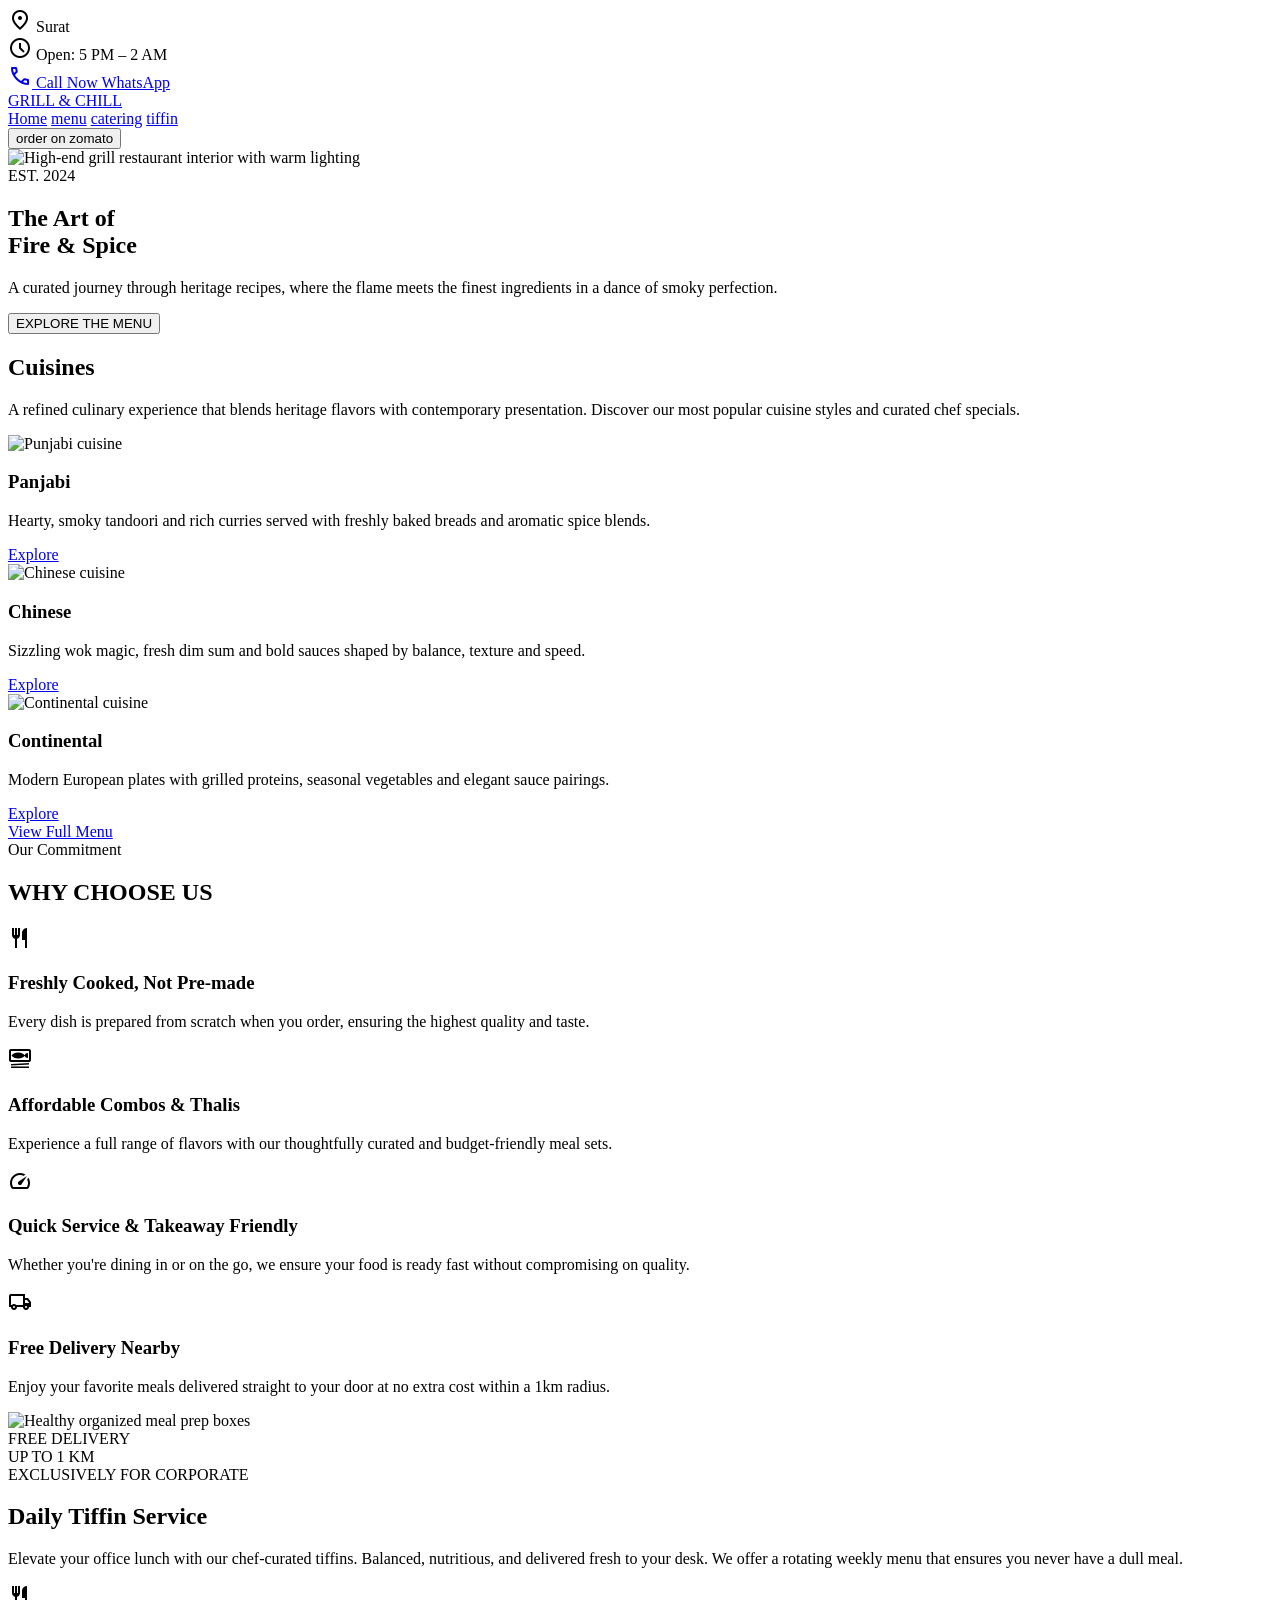
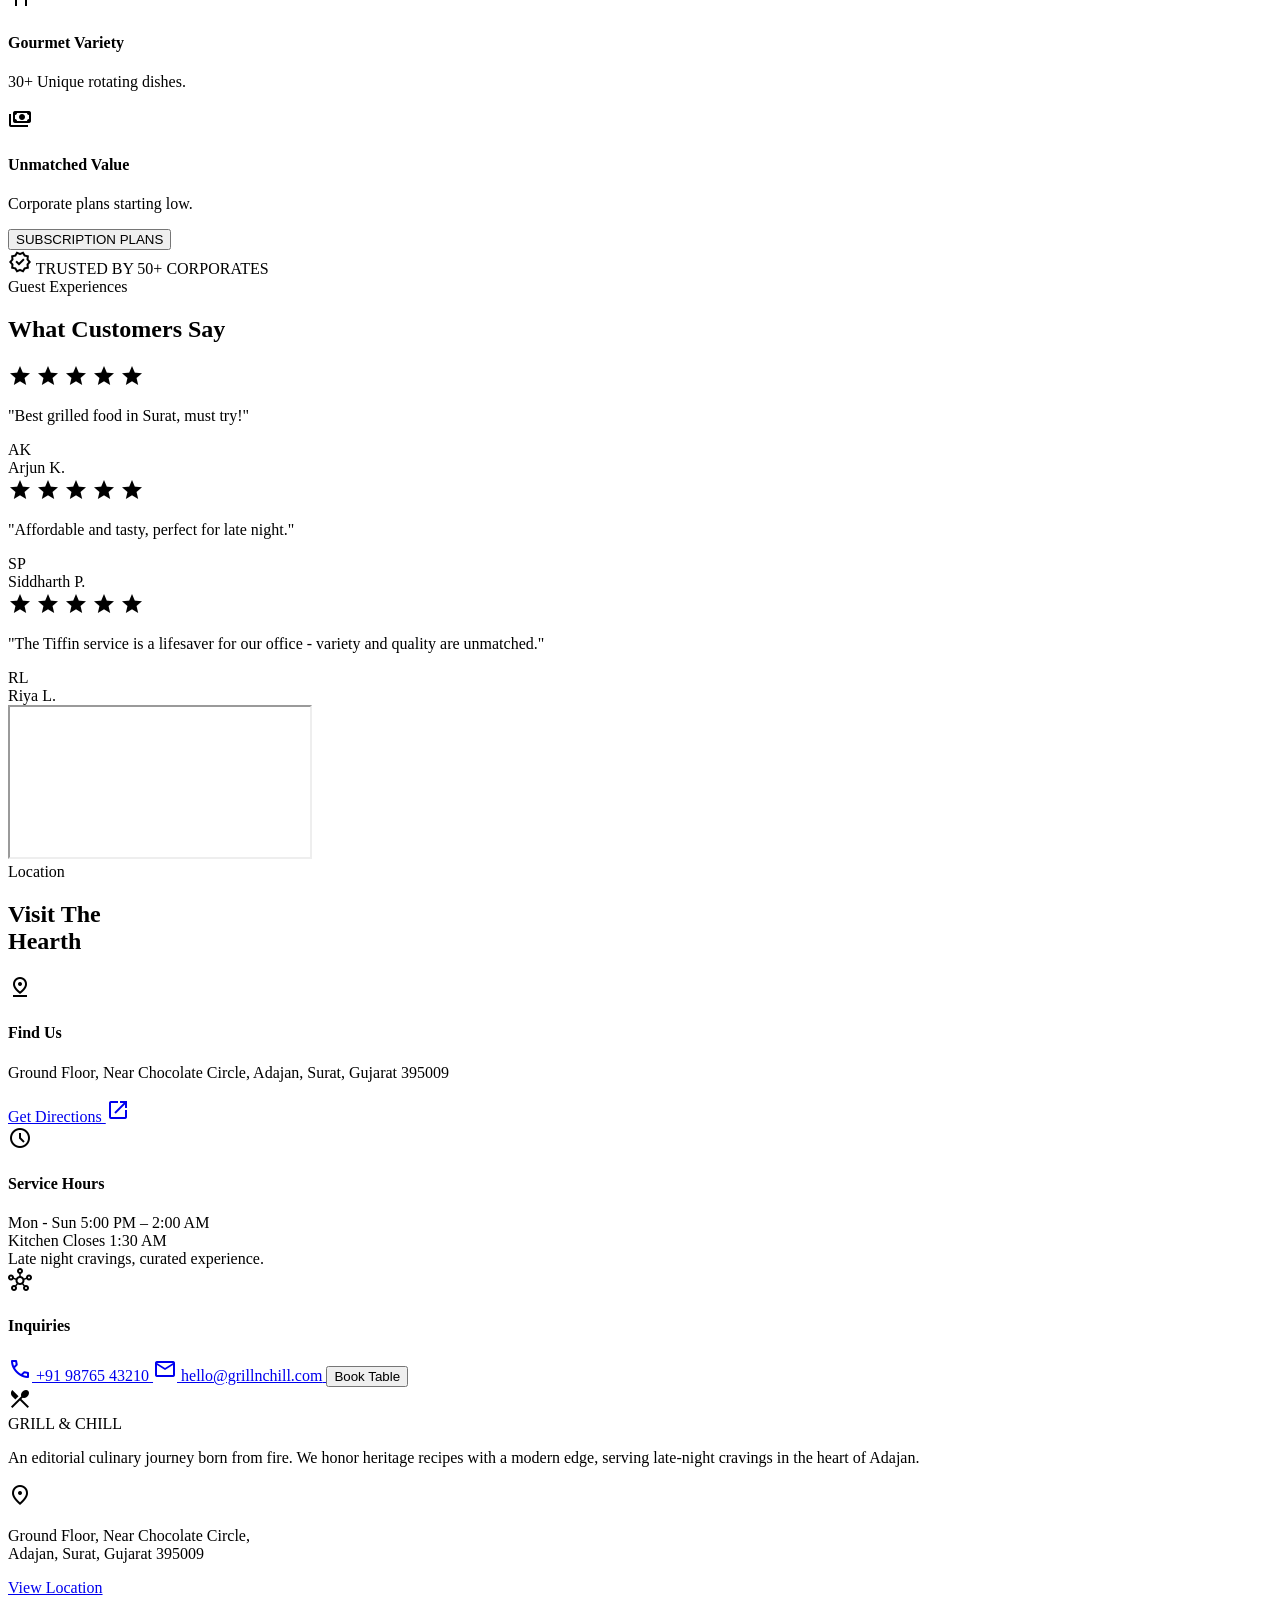
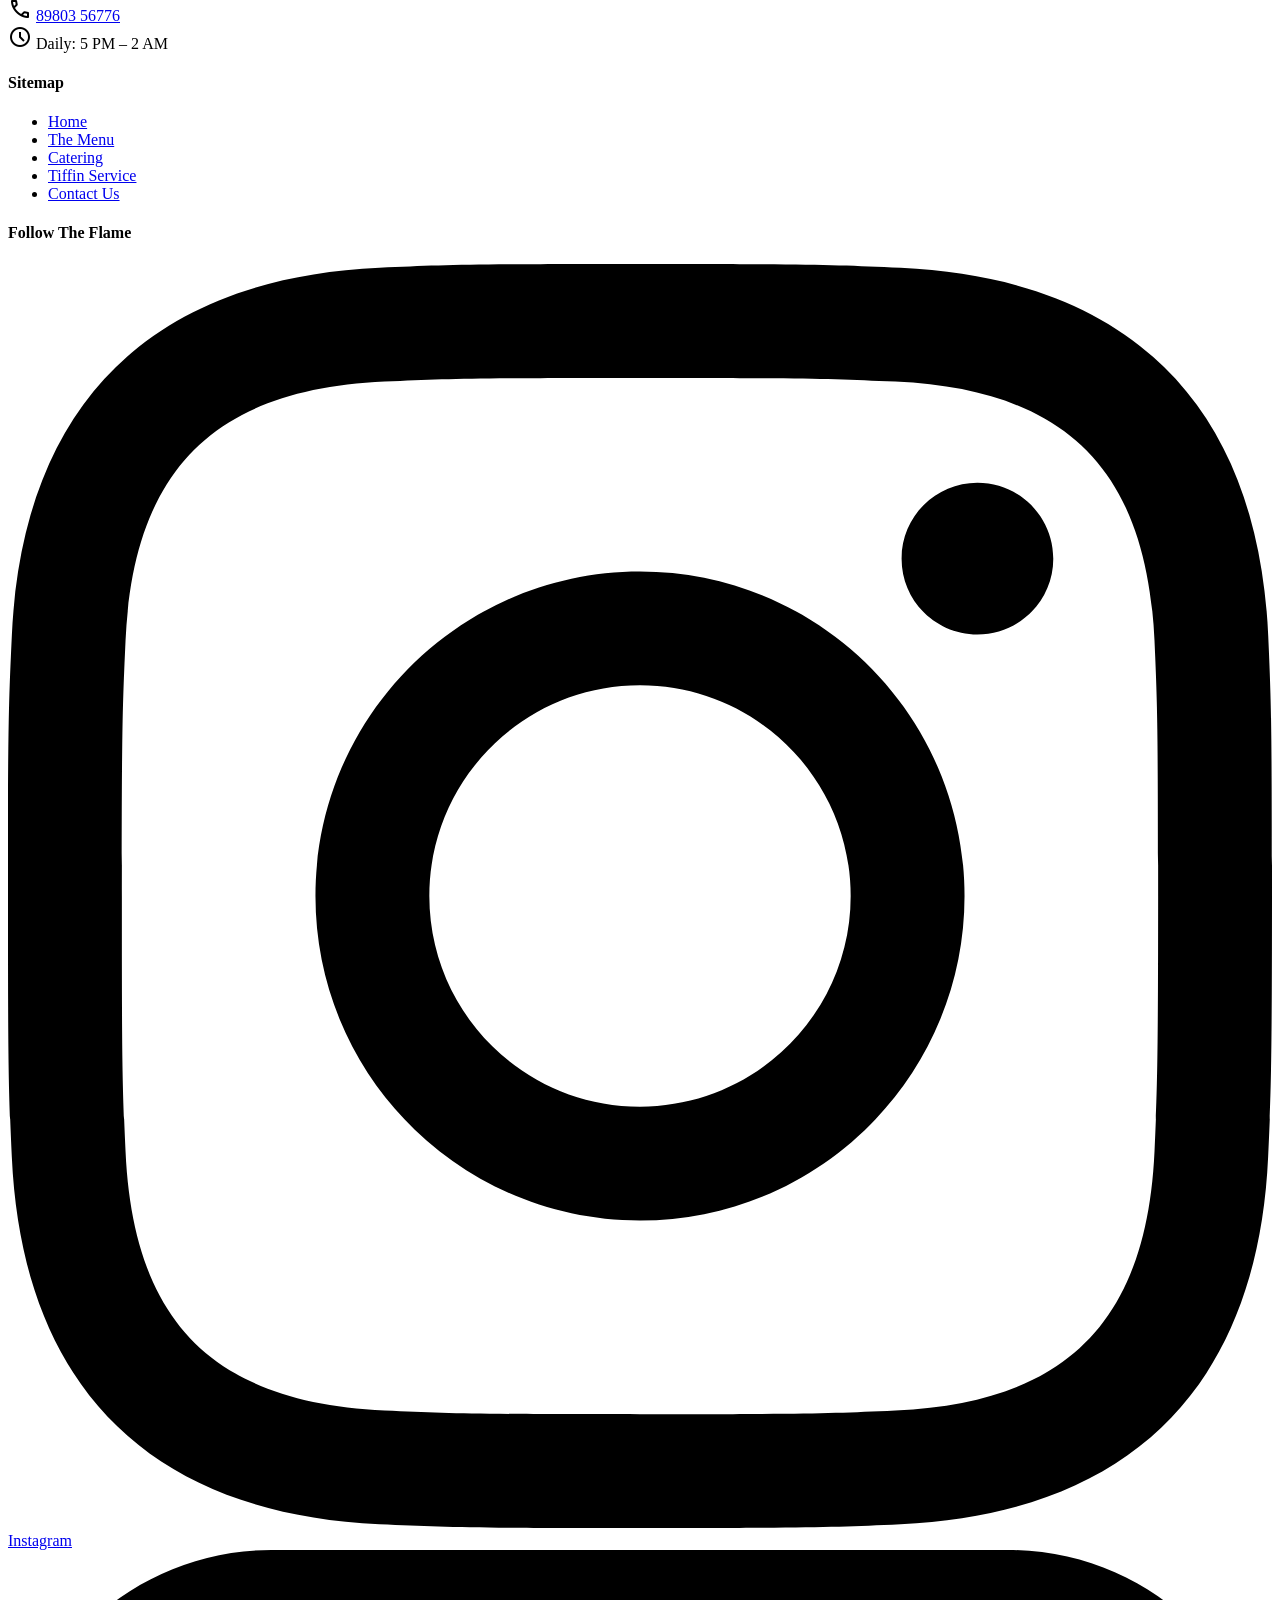
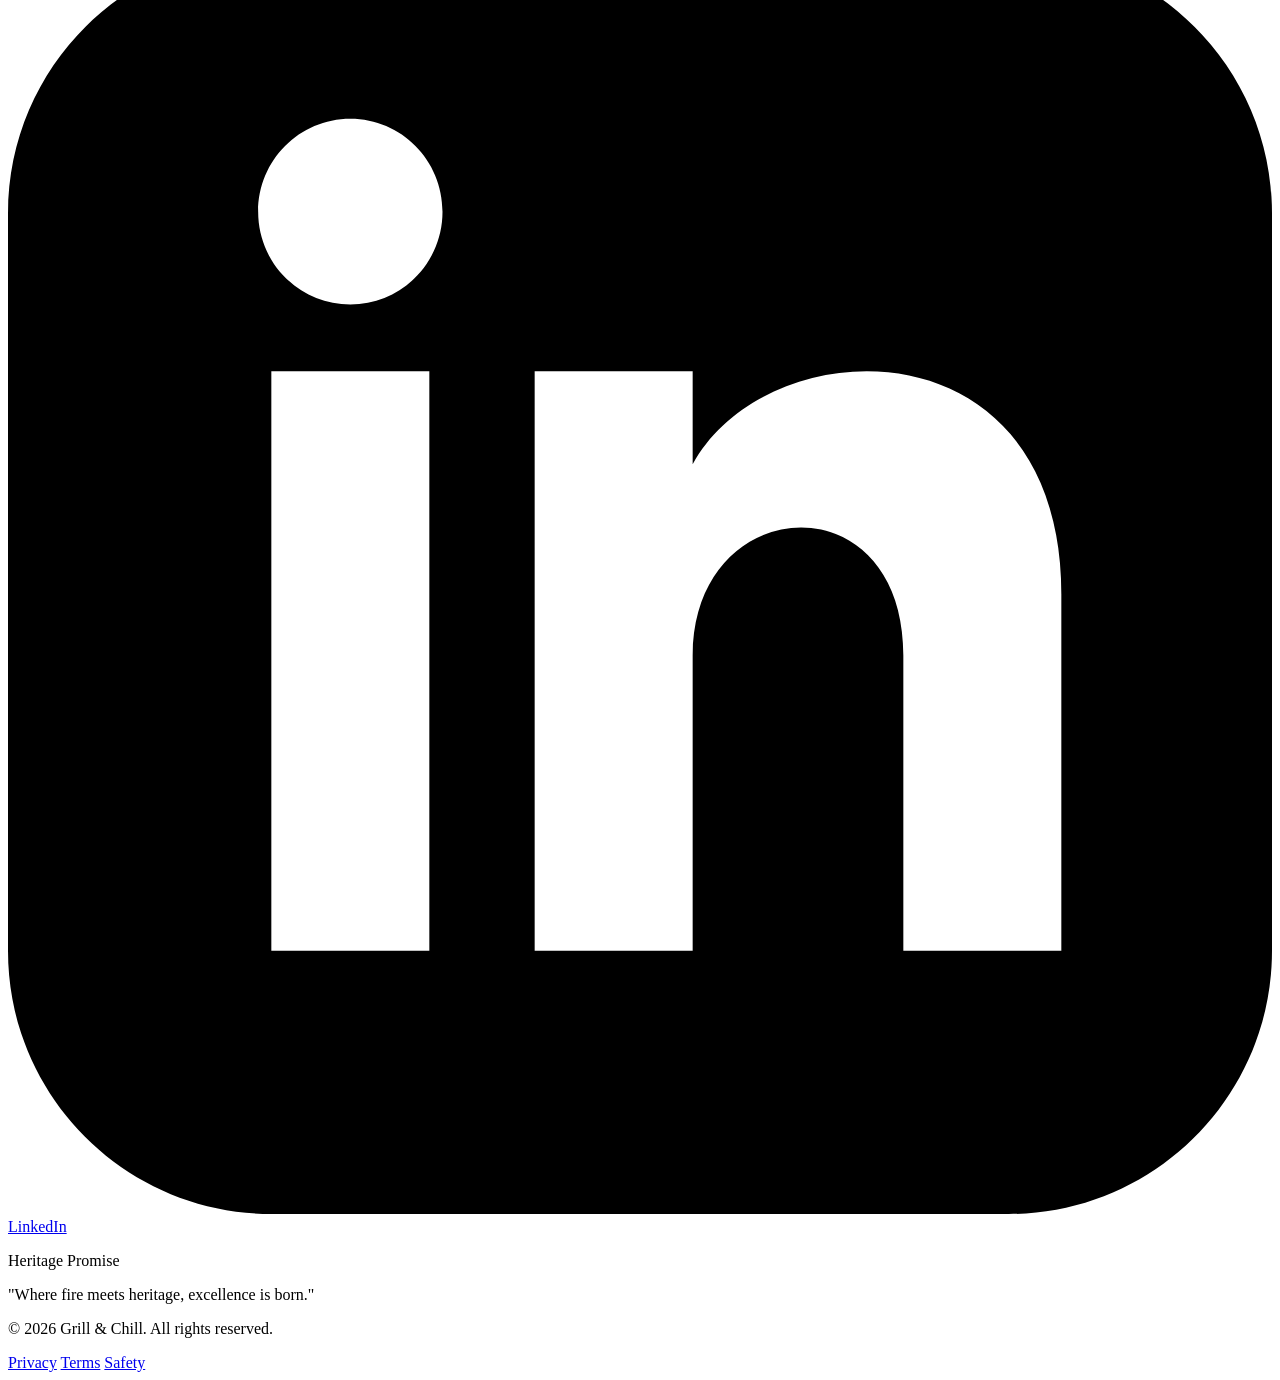
==== commit fbad8d60: "feat: enhance location display with interactive map links and improve accessibility" ====
--- a/home.html
+++ b/home.html
@@ -460,7 +460,13 @@
           <div class="space-y-4">
             <div class="flex items-start gap-3">
               <span class="material-symbols-outlined text-secondary-fixed mt-1">location_on</span>
-              <span class="text-on-surface-variant">Ground Floor, Near Chocolate Circle,<br/>Adajan, Surat, Gujarat 395009</span>
+              <div>
+                <p class="text-on-surface-variant">Ground Floor, Near Chocolate Circle,<br/>Adajan, Surat, Gujarat 395009</p>
+                <a class="inline-flex items-center gap-2 text-primary font-semibold uppercase tracking-[0.3em] text-xs hover:text-secondary-fixed transition-colors"
+                  href="#" data-restaurant-link="maps" data-override-text="View Location">
+                  View Location
+                </a>
+              </div>
             </div>
             <div class="flex items-center gap-3">
               <span class="material-symbols-outlined text-secondary-fixed">call</span>
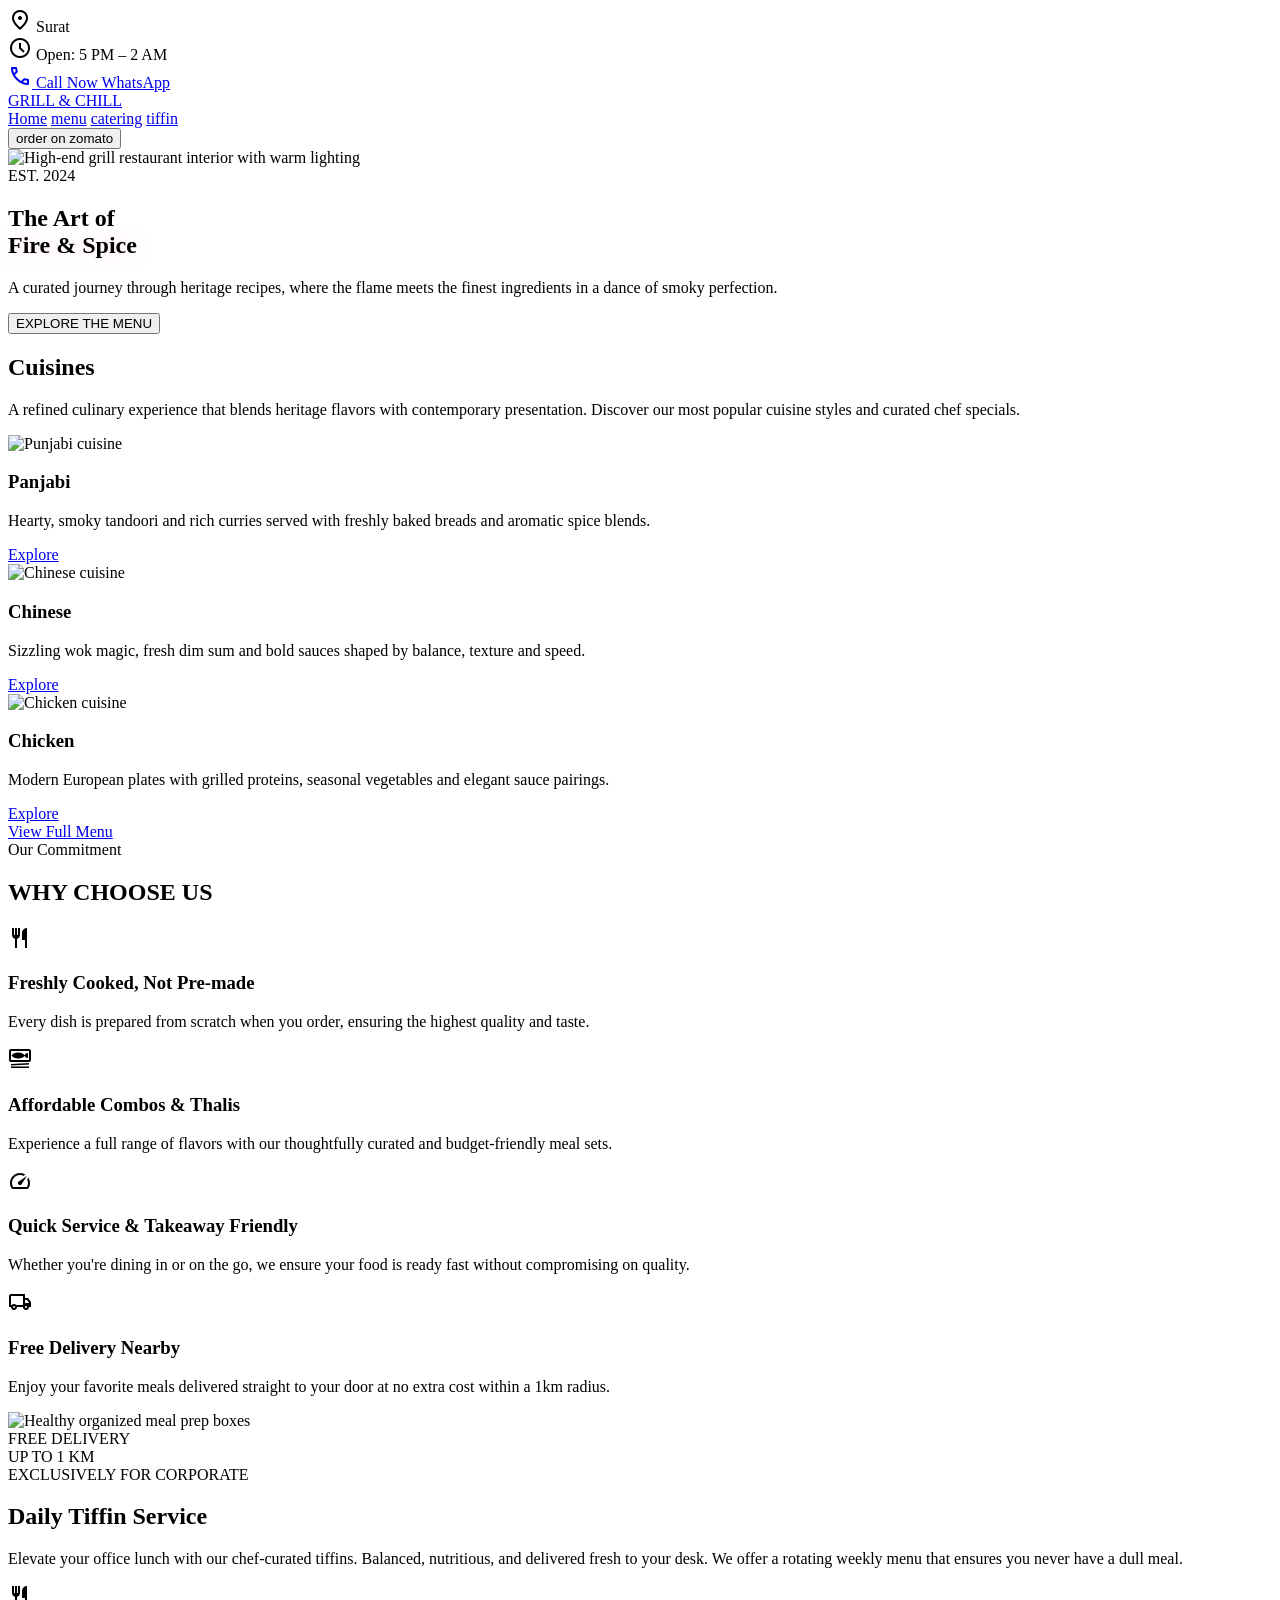
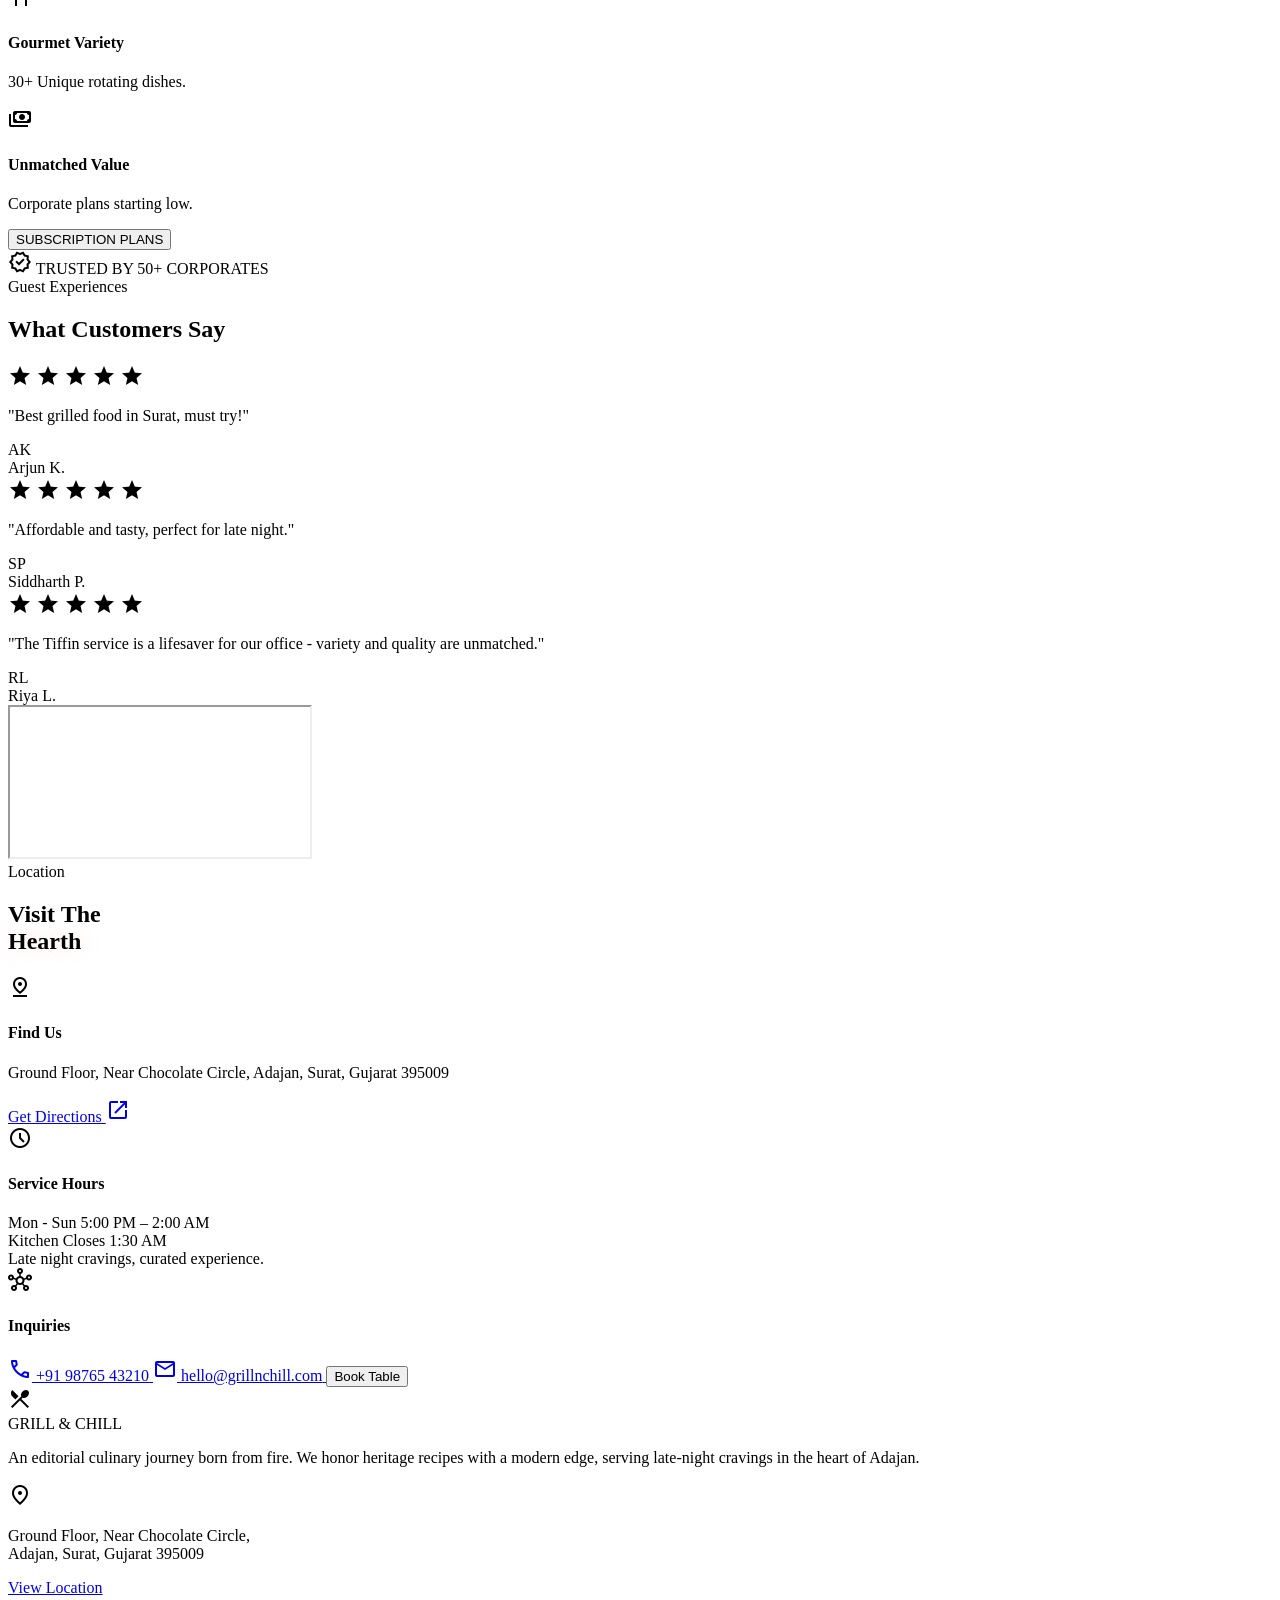
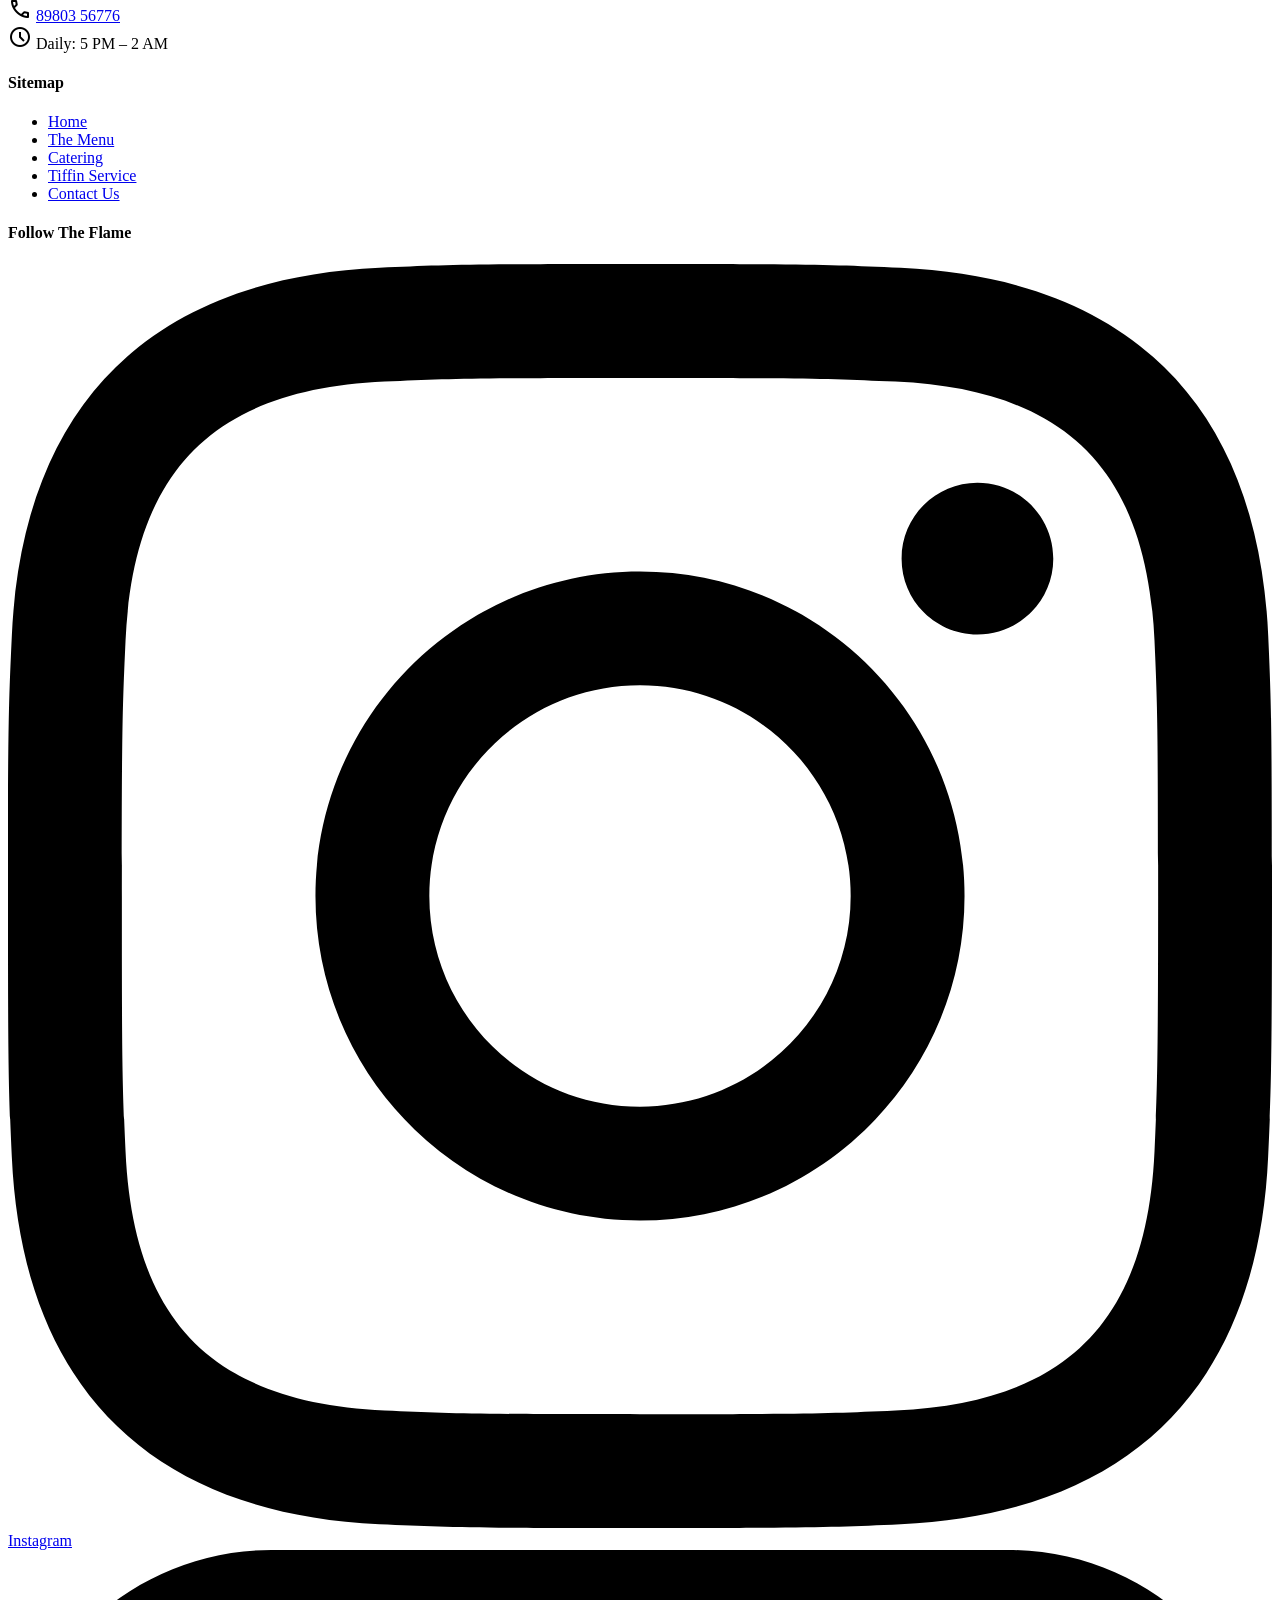
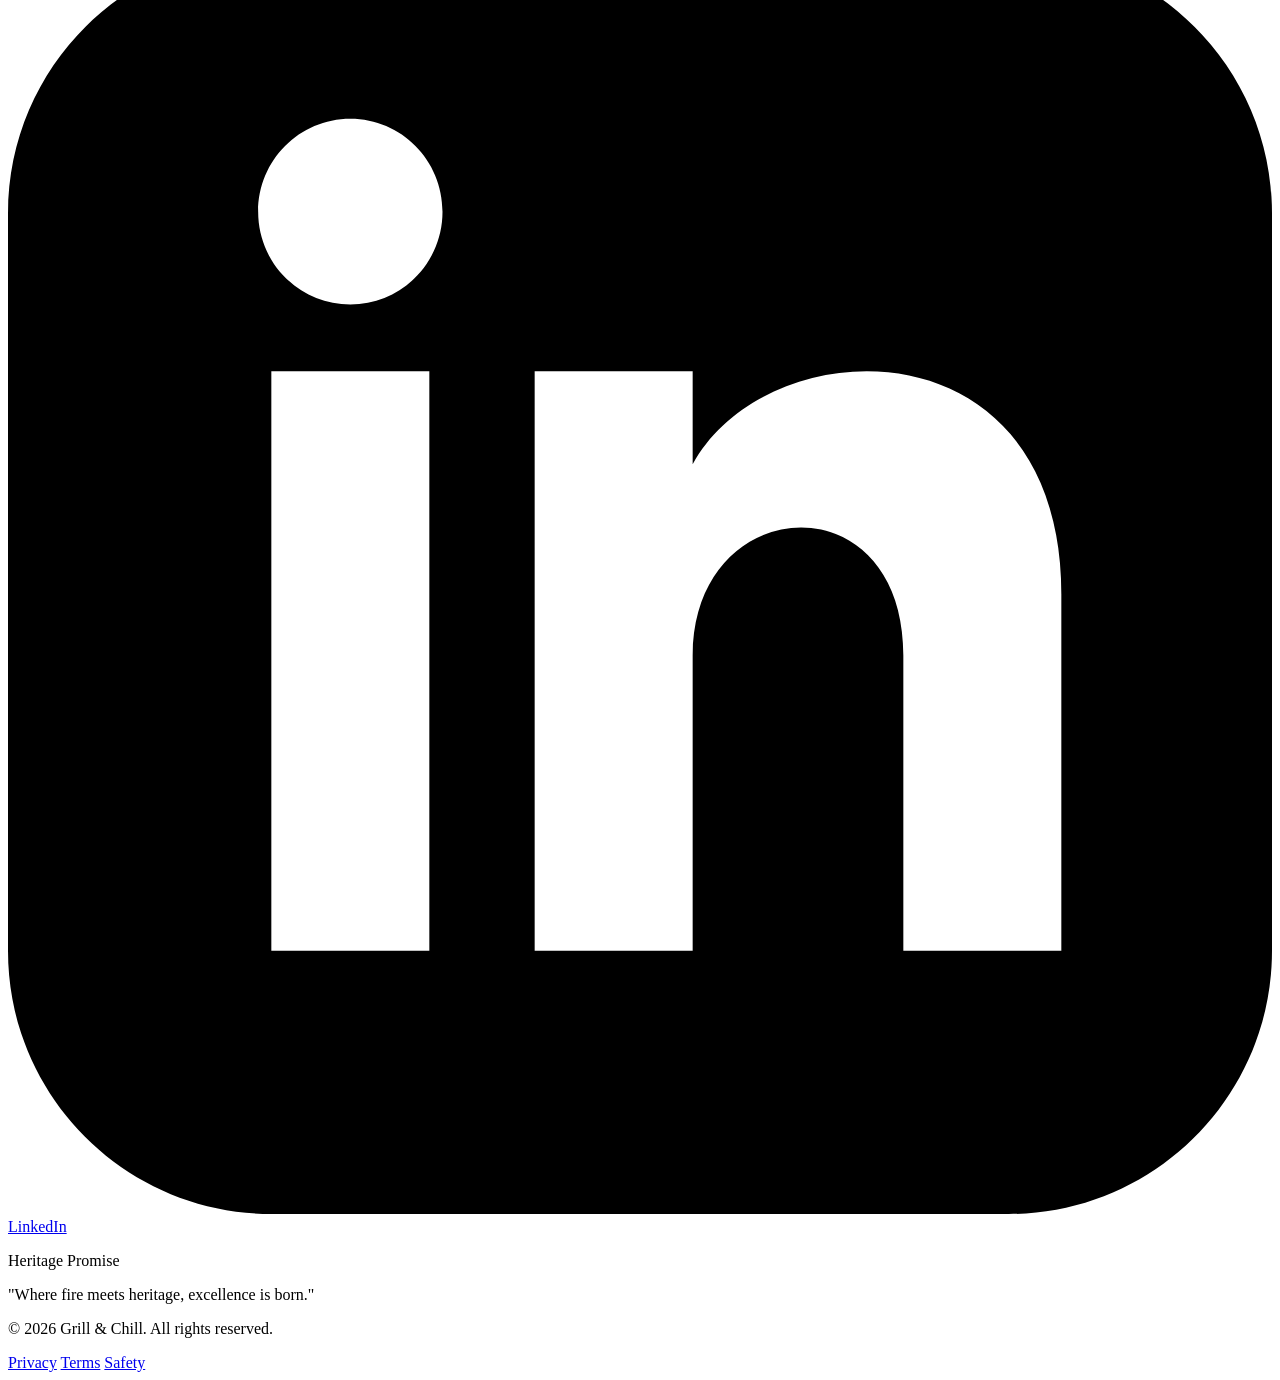
==== commit 2441b32e: "feat: add navigation links to menu in catering and home pages, enhance navbar link highlighting" ====
--- a/home.html
+++ b/home.html
@@ -87,7 +87,8 @@
         </p>
         <div class="flex flex-wrap gap-6">
           <button
-            class="bg-primary text-on-primary px-10 py-4 rounded-lg font-headline tracking-widest uppercase hover:bg-primary-fixed transition-colors">
+            class="bg-primary text-on-primary px-10 py-4 rounded-lg font-headline tracking-widest uppercase hover:bg-primary-fixed transition-colors"
+            onclick="window.location.href='menu.html'">
             EXPLORE THE MENU
           </button>
         </div>
@@ -117,7 +118,7 @@
               <h3 class="font-headline text-2xl text-on-surface uppercase">Panjabi</h3>
               <p class="font-body text-on-surface-variant mt-3 mb-6">Hearty, smoky tandoori and rich curries served with
                 freshly baked breads and aromatic spice blends.</p>
-              <a href="#"
+              <a href="menu.html#punjabi"
                 class="inline-flex items-center gap-2 px-5 py-3 rounded-lg bg-primary text-on-primary font-bold tracking-widest uppercase hover:bg-primary-fixed transition">Explore</a>
             </div>
           </article>
@@ -133,7 +134,7 @@
               <h3 class="font-headline text-2xl text-on-surface uppercase">Chinese</h3>
               <p class="font-body text-on-surface-variant mt-3 mb-6">Sizzling wok magic, fresh dim sum and bold sauces
                 shaped by balance, texture and speed.</p>
-              <a href="#"
+              <a href="menu.html#chinese"
                 class="inline-flex items-center gap-2 px-5 py-3 rounded-lg border border-primary text-primary font-bold tracking-widest uppercase hover:bg-primary/10 transition">Explore</a>
             </div>
           </article>
@@ -142,20 +143,22 @@
             class="rounded-2xl border border-white/10 bg-white/5 backdrop-blur-md shadow-[0_20px_45px_rgba(0,0,0,0.25)] overflow-hidden transition-transform duration-300 hover:-translate-y-2 hover:shadow-[0_25px_50px_rgba(0,0,0,0.35)]">
             <div class="h-56 overflow-hidden">
               <img src="https://images.unsplash.com/photo-1546833999-b9f581a1996d?w=1200&h=800&fit=crop"
-                alt="Continental cuisine" class="w-full h-full object-cover" />
+              
+
+                alt="Chicken cuisine" class="w-full h-full object-cover" />
             </div>
             <div class="p-8">
-              <h3 class="font-headline text-2xl text-on-surface uppercase">Continental</h3>
+              <h3 class="font-headline text-2xl text-on-surface uppercase">Chicken</h3>
               <p class="font-body text-on-surface-variant mt-3 mb-6">Modern European plates with grilled proteins,
                 seasonal vegetables and elegant sauce pairings.</p>
-              <a href="#"
+              <a href="menu.html#chicken"
                 class="inline-flex items-center gap-2 px-5 py-3 rounded-lg border border-primary text-primary font-bold tracking-widest uppercase hover:bg-primary/10 transition">Explore</a>
             </div>
           </article>
         </div>
 
         <div class="mt-12 text-center">
-          <a href="#"
+          <a href="menu.html"
             class="inline-block px-14 py-4 rounded-full bg-secondary-fixed text-on-secondary-fixed font-bold tracking-widest uppercase shadow-lg hover:bg-secondary-container transition">View
             Full Menu</a>
         </div>
--- a/styles.css
+++ b/styles.css
@@ -0,0 +1,71 @@
+.material-symbols-outlined {
+  font-variation-settings: 'FILL' 0, 'wght' 400, 'GRAD' 0, 'opsz' 24;
+}
+
+.text-glow {
+  text-shadow: 0 0 20px rgba(255, 179, 172, 0.3);
+}
+
+.editorial-grid {
+  display: grid;
+  grid-template-columns: repeat(12, 1fr);
+  gap: 1.5rem;
+}
+
+.map-grayscale {
+  filter: grayscale(1) invert(1) contrast(1.2);
+}
+
+.no-scrollbar::-webkit-scrollbar {
+  display: none;
+}
+
+.no-scrollbar {
+  -ms-overflow-style: none;
+  scrollbar-width: none;
+}
+
+.editorial-line {
+  height: 1px;
+  background: linear-gradient(90deg, transparent, #544341, transparent);
+}
+
+.editorial-text-mask {
+  -webkit-text-stroke: 1px rgba(255, 179, 172, 0.2);
+  color: transparent;
+}
+
+.backdrop-blur-custom {
+  backdrop-filter: blur(24px);
+}
+
+.hero-gradient {
+  background: linear-gradient(rgba(49, 0, 2, 0.6), rgba(49, 0, 2, 0.95)), url('https://images.unsplash.com/photo-1544124499-58912cbddaad?q=80&w=2070&auto=format&fit=crop');
+  background-size: cover;
+  background-position: center;
+}
+
+.glass-nav {
+  background: rgba(49, 0, 2, 0.7);
+  backdrop-filter: blur(24px);
+}
+
+.pricing-grid-bg {
+  background-color: #2A0001;
+  background-image: radial-gradient(#3d0506 1px, transparent 1px);
+  background-size: 40px 40px;
+}
+
+.crop-birthday,
+.crop-house,
+.crop-functions,
+.crop-office,
+.crop-family {
+  object-position: center center;
+}
+
+.active-nav-link {
+  color: #FFB3AC;
+  font-weight: 700;
+}
+
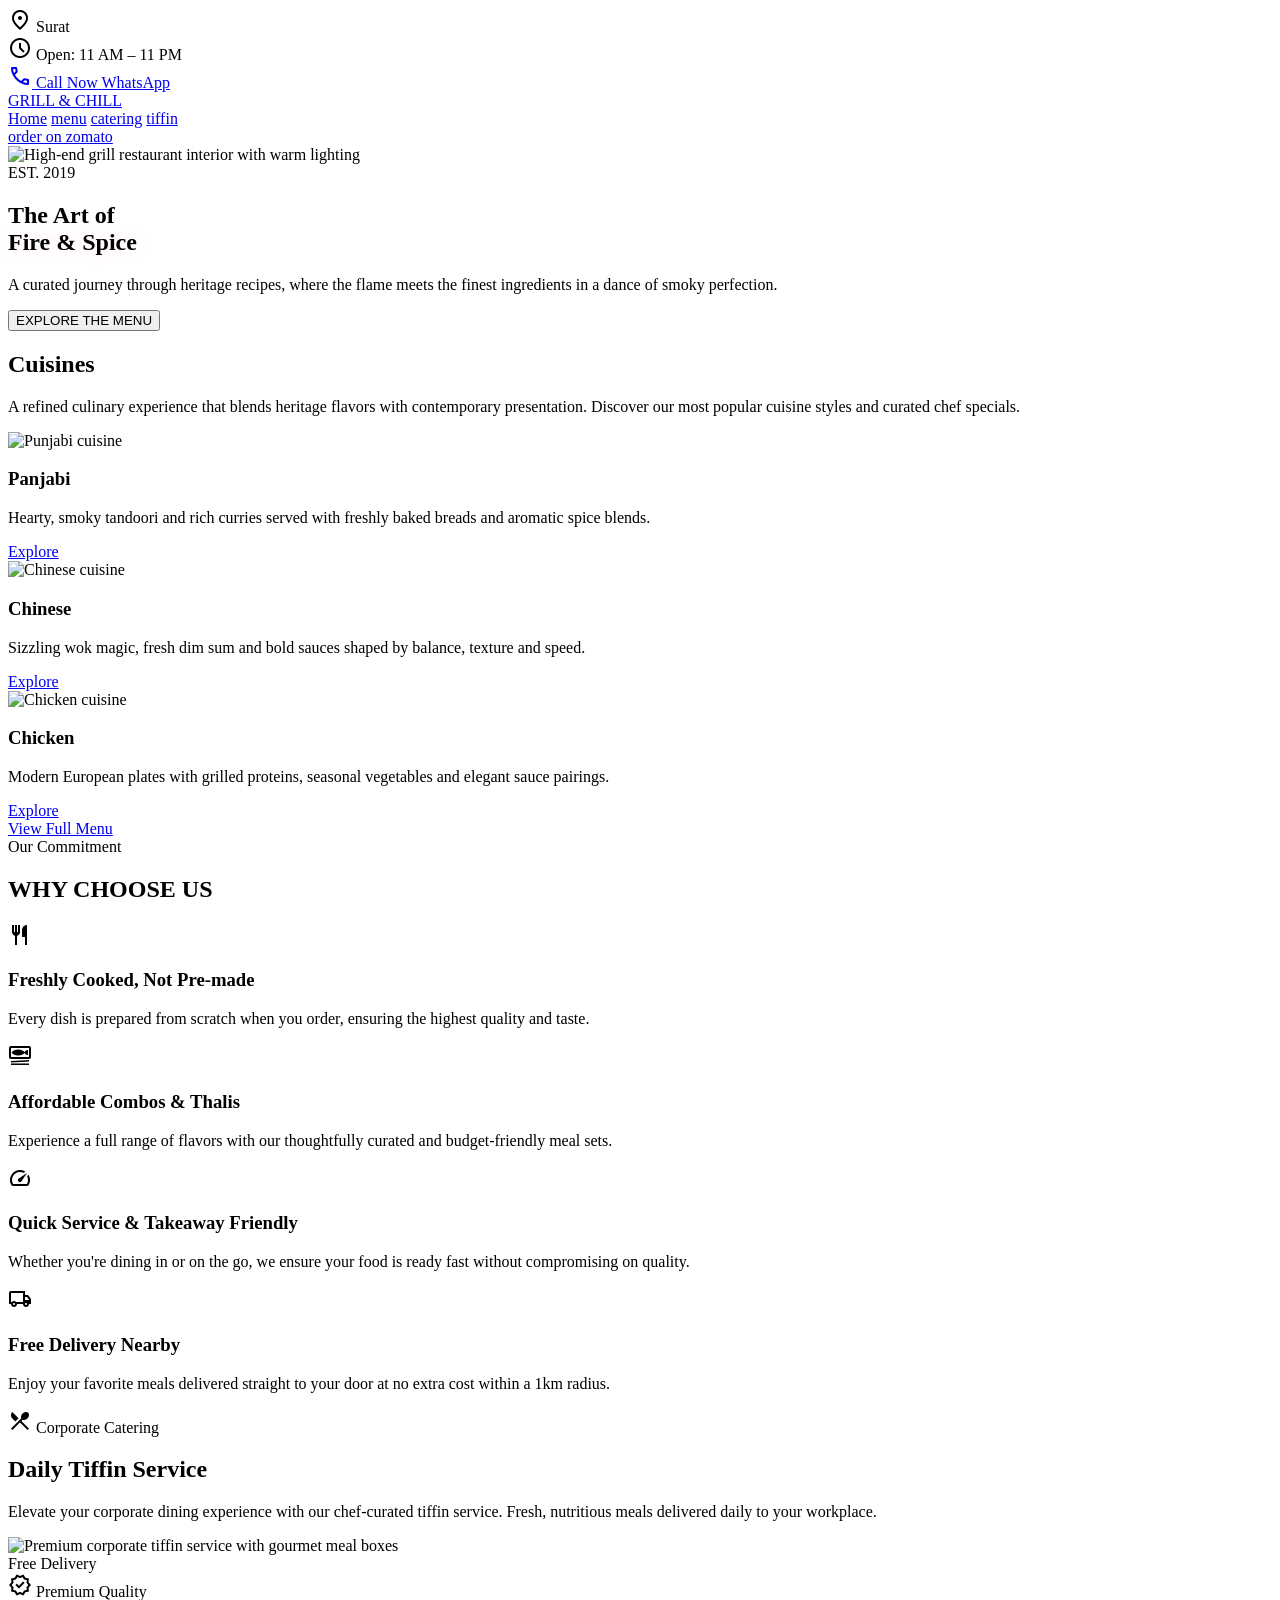
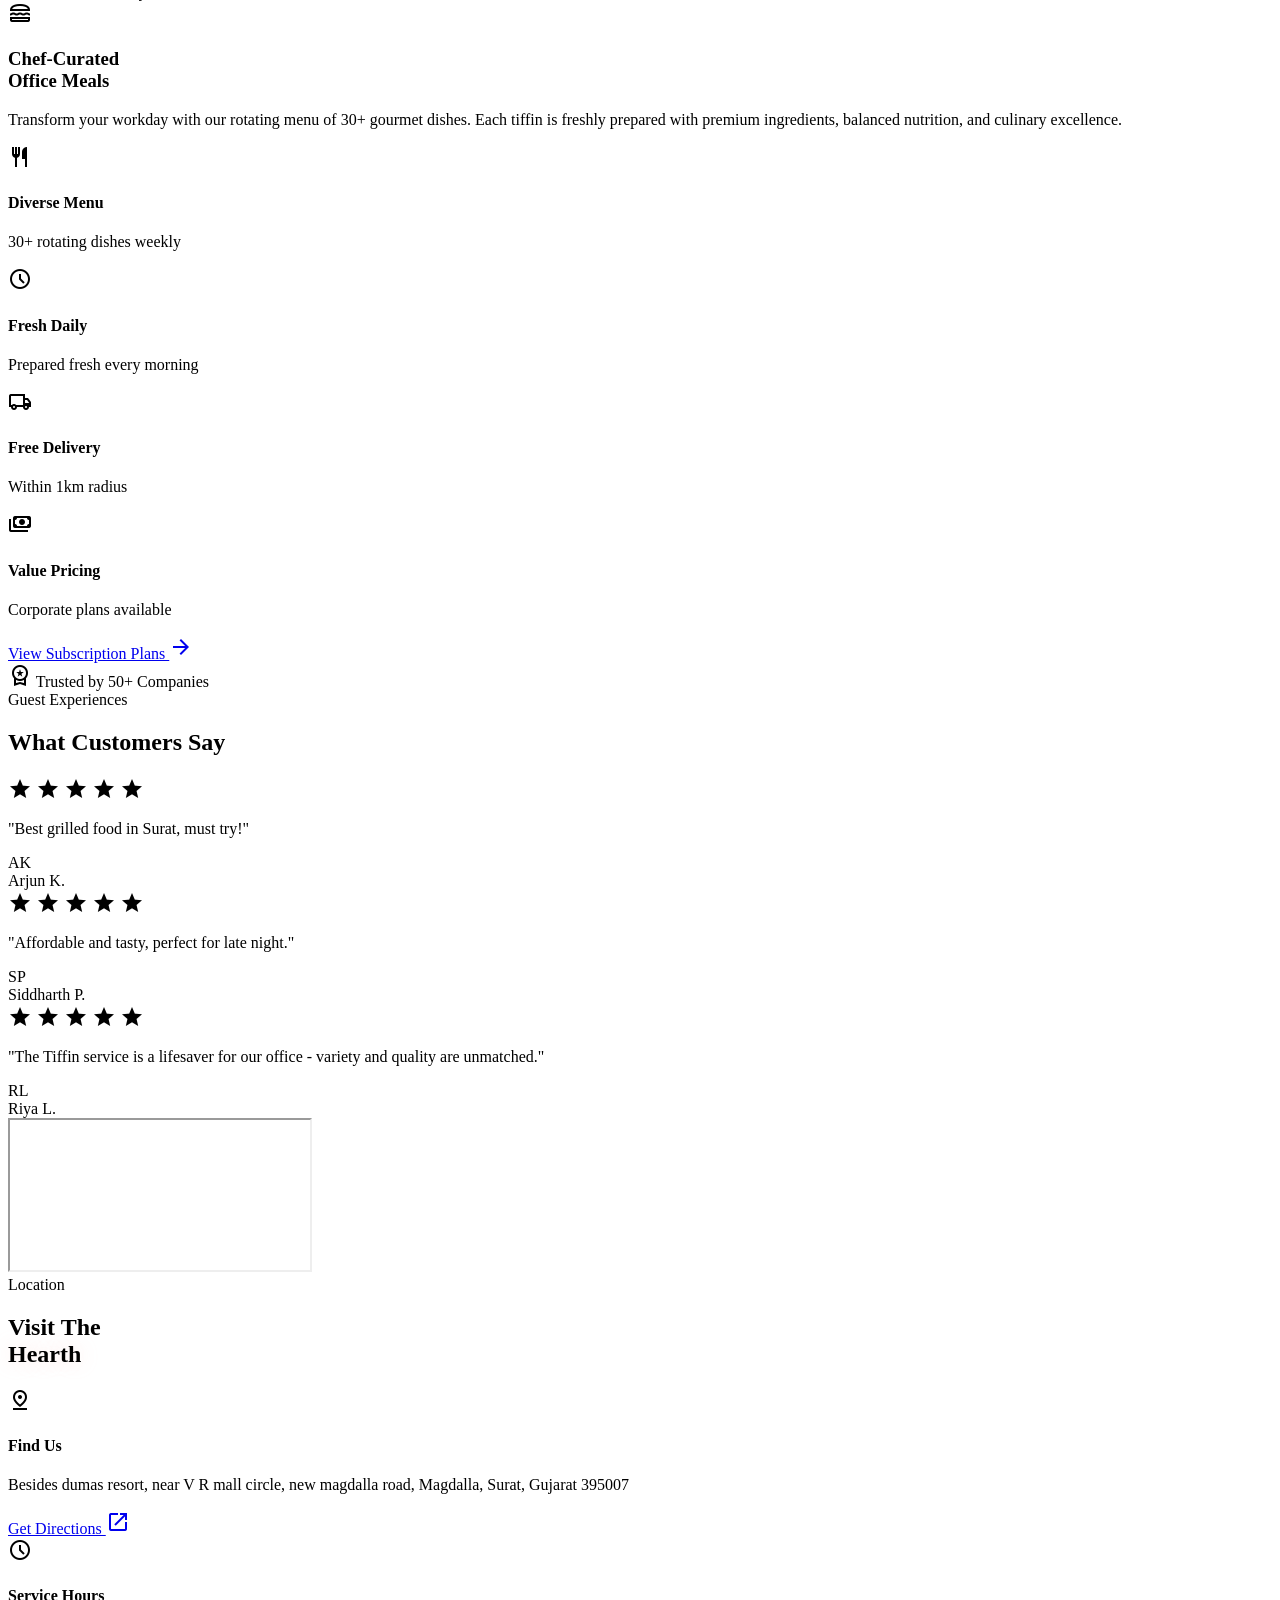
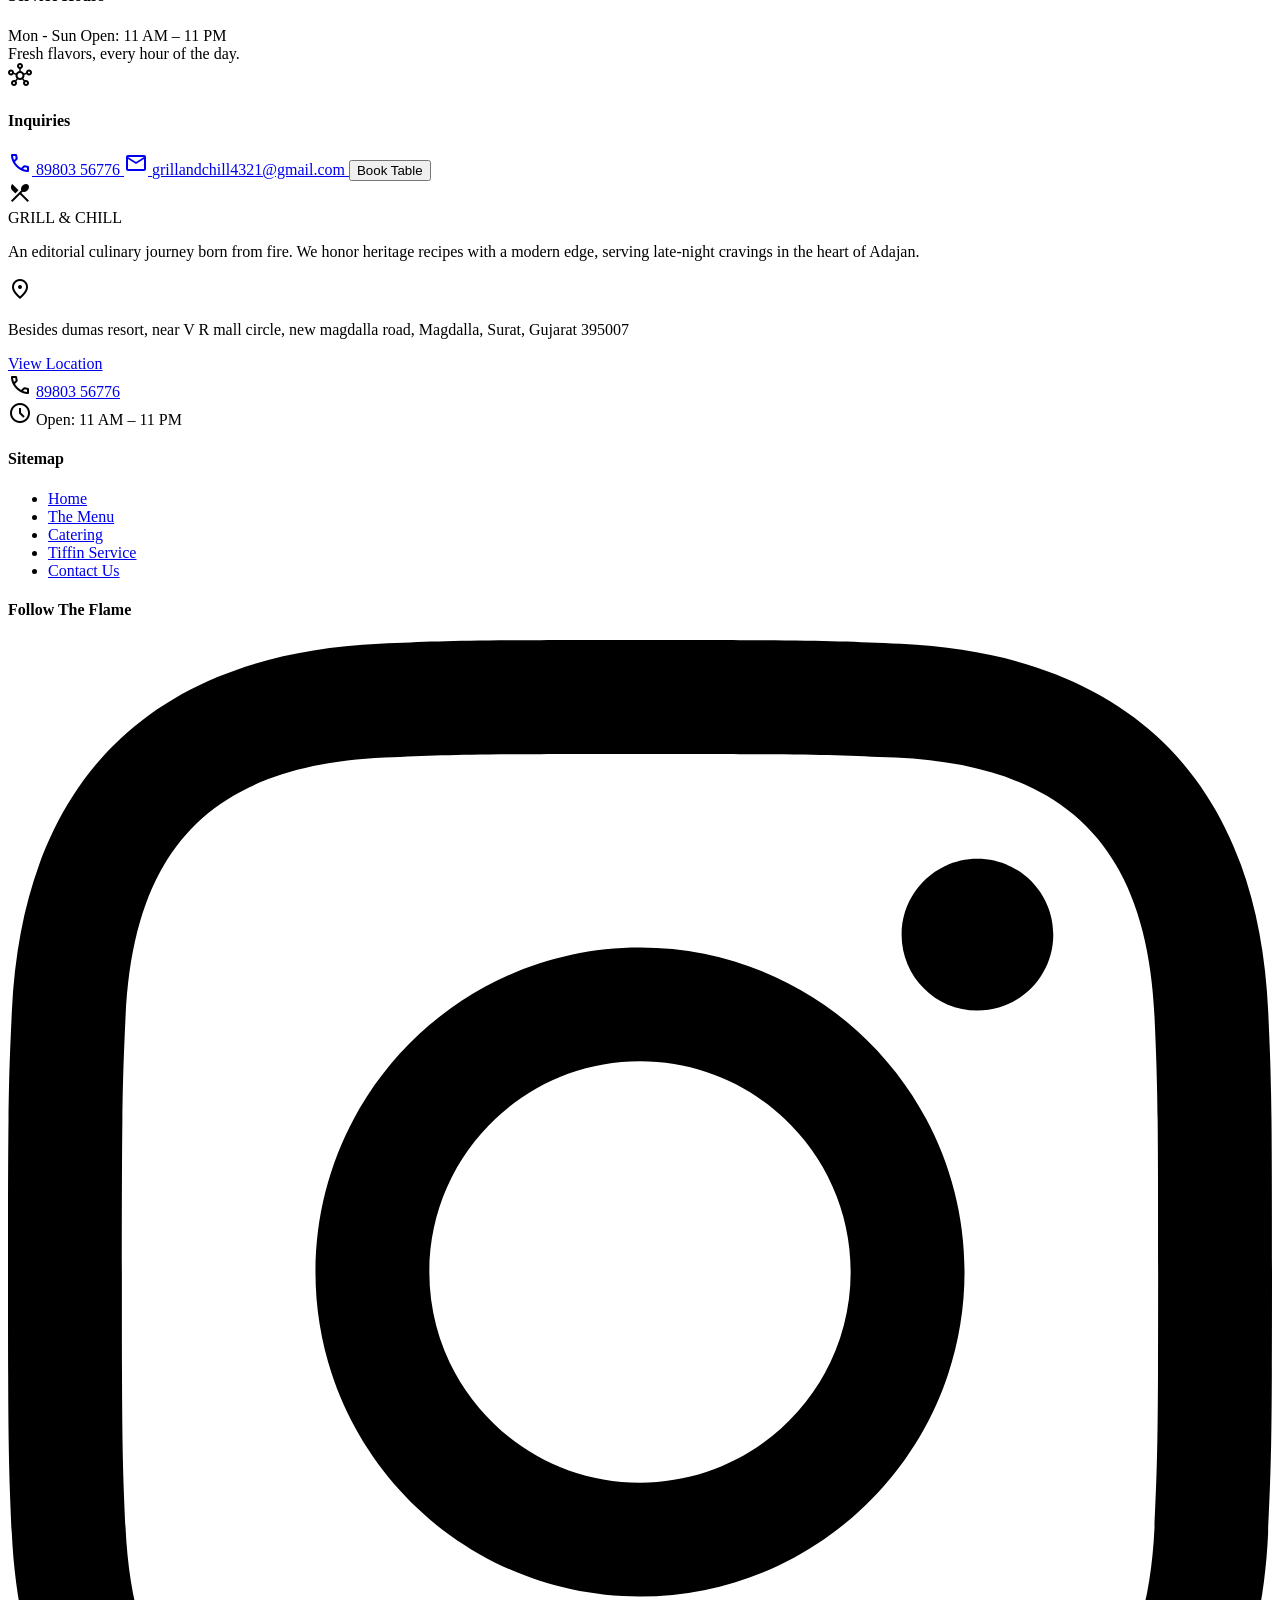
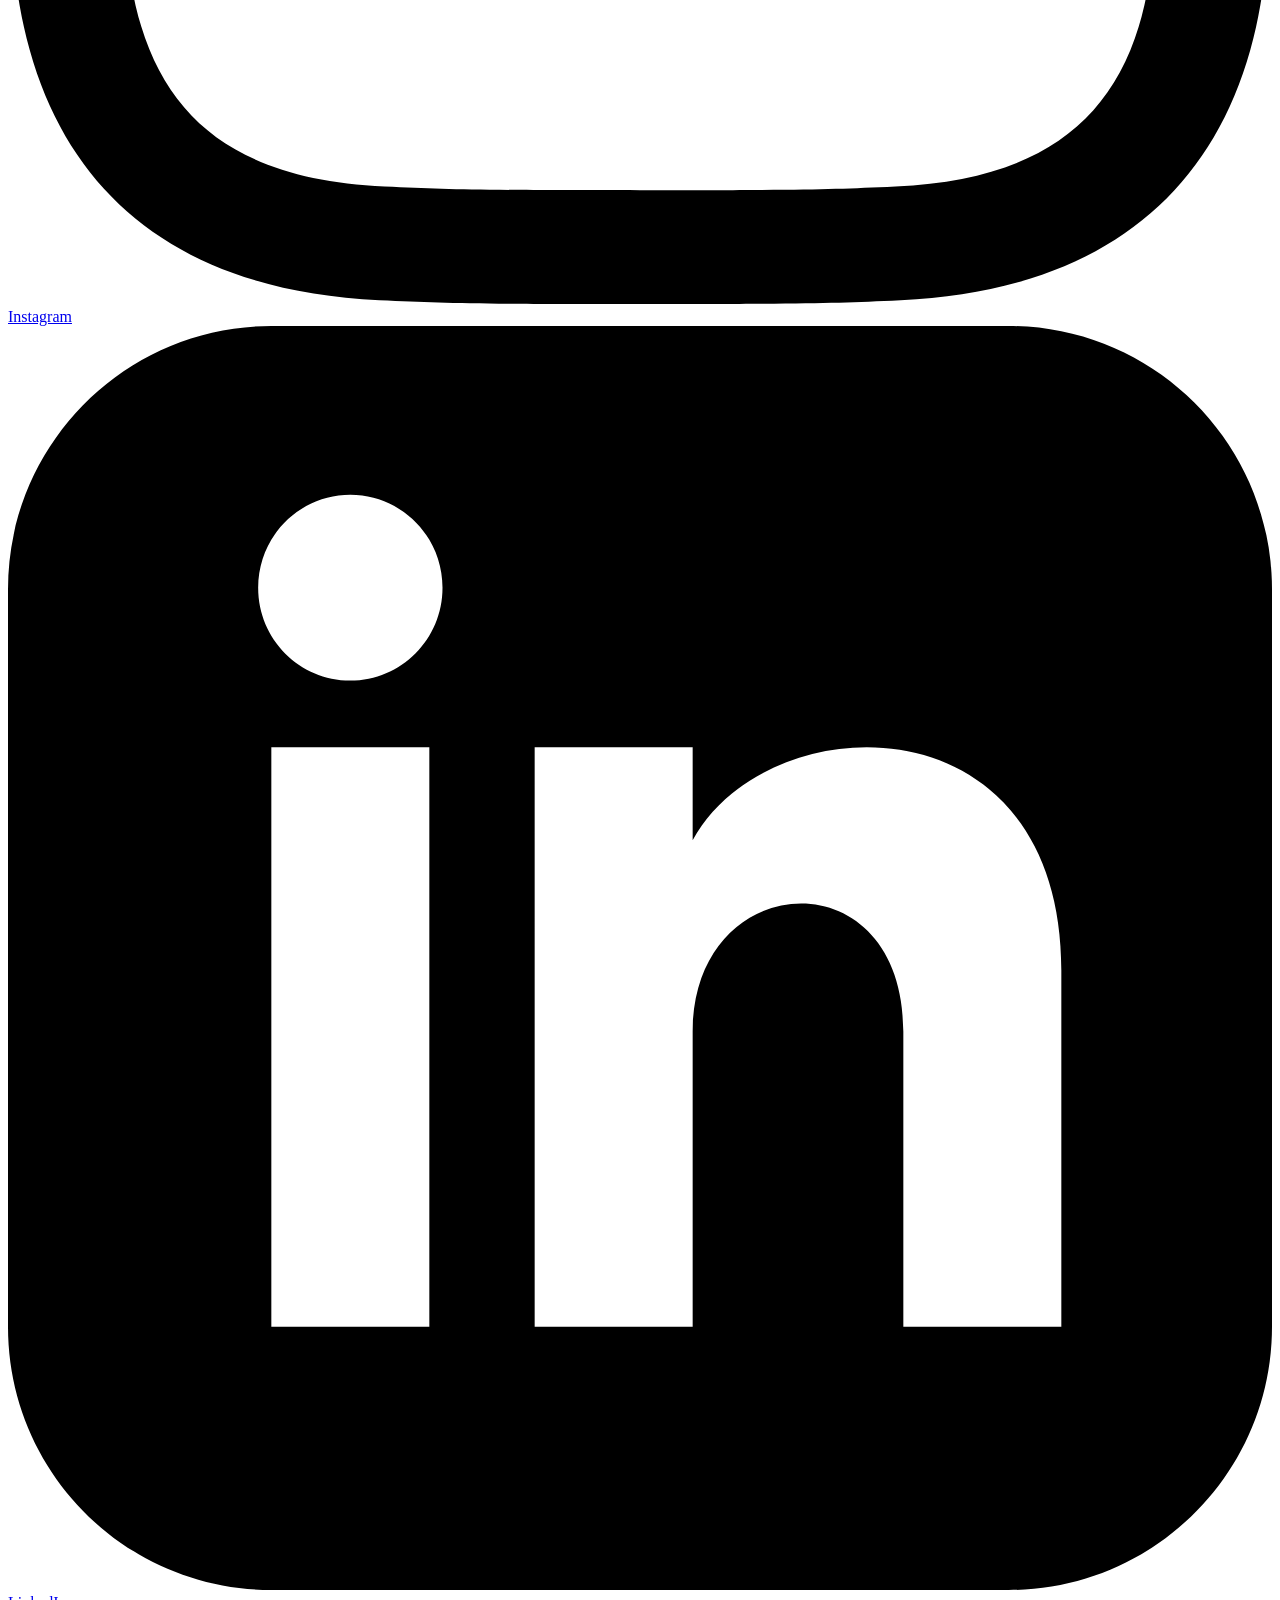
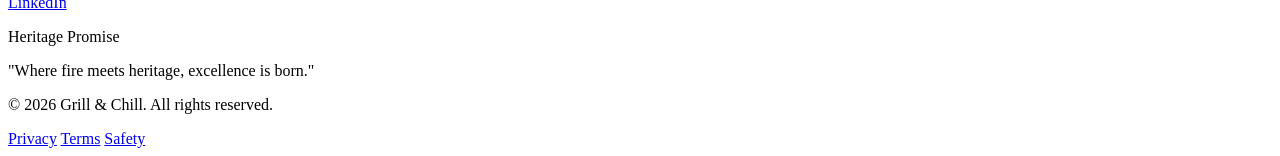
==== commit 725fb788: "feat: update Daily Tiffin Service section with modern design and enhanced content; update maps link " ====
--- a/home.html
+++ b/home.html
@@ -30,7 +30,7 @@
         </div>
         <div class="flex items-center gap-1.5">
           <span class="material-symbols-outlined text-[14px] text-primary">schedule</span>
-          <span>Open: 5 PM – 2 AM</span>
+          <span data-restaurant-text="timings"></span>
         </div>
       </div>
       <div class="flex items-center gap-6">
@@ -38,9 +38,9 @@
           <span class="material-symbols-outlined text-[14px] text-primary">call</span>
           <span>Call Now</span>
         </a>
-        <a class="flex items-center gap-1.5 hover:text-secondary-fixed transition-colors"
+        <a class="flex items-center gap-1.5 hover:text-green-400 transition-colors"
           href="#" data-restaurant-link="whatsapp" data-override-text="WhatsApp">
-          <span class="material-symbols-outlined text-[14px] text-primary">chat</span>
+          <span class="material-symbols-outlined text-[14px] text-green-500">chat</span>
           <span>WhatsApp</span>
         </a>
       </div>
@@ -58,9 +58,9 @@
         <a class="text-[#FFB3AC]/80 hover:text-[#FFB3AC] transition-colors font-headline font-bold text-sm tracking-widest uppercase"
           href="tiffin.html">tiffin</a>
       </div>
-      <button
+      <a href="zomato.html"
         class="px-6 py-2.5 rounded-lg font-headline text-xs tracking-widest uppercase active:scale-90 transition-transform hover:shadow-lg hover:shadow-primary/20 bg-secondary-fixed text-on-secondary-fixed font-bold scale-100">order
-        on zomato</button>
+        on zomato</a>
     </nav>
   </header>
   <main class="pt-20">
@@ -75,7 +75,7 @@
       <div class="relative z-10 max-w-4xl py-12">
         <span
           class="inline-block px-4 py-1 mb-4 border border-outline-variant text-secondary-fixed font-label text-xs tracking-[0.3em] uppercase rounded-full">EST.
-          2024</span>
+          2019</span>
         <h1
           class="font-headline text-6xl md:text-8xl text-on-surface leading-[0.9] tracking-tighter mb-6 uppercase italic">
           The Art of <br />
@@ -135,7 +135,7 @@
               <p class="font-body text-on-surface-variant mt-3 mb-6">Sizzling wok magic, fresh dim sum and bold sauces
                 shaped by balance, texture and speed.</p>
               <a href="menu.html#chinese"
-                class="inline-flex items-center gap-2 px-5 py-3 rounded-lg border border-primary text-primary font-bold tracking-widest uppercase hover:bg-primary/10 transition">Explore</a>
+                class="inline-flex items-center gap-2 px-5 py-3 rounded-lg bg-primary text-on-primary font-bold tracking-widest uppercase hover:bg-primary-fixed transition">Explore</a>
             </div>
           </article>
 
@@ -152,7 +152,7 @@
               <p class="font-body text-on-surface-variant mt-3 mb-6">Modern European plates with grilled proteins,
                 seasonal vegetables and elegant sauce pairings.</p>
               <a href="menu.html#chicken"
-                class="inline-flex items-center gap-2 px-5 py-3 rounded-lg border border-primary text-primary font-bold tracking-widest uppercase hover:bg-primary/10 transition">Explore</a>
+                class="inline-flex items-center gap-2 px-5 py-3 rounded-lg bg-primary text-on-primary font-bold tracking-widest uppercase hover:bg-primary-fixed transition">Explore</a>
             </div>
           </article>
         </div>
@@ -227,56 +227,146 @@
         </div>
       </div>
     </section>
-    <!-- Daily Tiffin Service (Promo) -->
-    <section class="py-32 px-6 md:px-12 bg-surface">
-      <div
-        class="max-w-7xl mx-auto rounded-2xl overflow-hidden bg-surface-container shadow-2xl flex flex-col lg:flex-row">
-        <div class="lg:w-2/5 h-96 lg:h-auto overflow-hidden">
-          <img alt="Healthy organized meal prep boxes" class="w-full h-full object-cover opacity-80"
-            src="https://lh3.googleusercontent.com/aida-public/[base64]" />
-        </div>
-        <div class="lg:w-3/5 p-12 md:p-20 relative">
-          <div class="absolute top-0 right-0 p-8">
-            <div
-              class="w-32 h-32 rounded-full bg-secondary-fixed flex items-center justify-center -rotate-12 shadow-xl">
-              <span class="font-headline text-on-secondary-fixed text-center text-sm uppercase leading-tight">FREE
-                DELIVERY<br /><span class="text-xl">UP TO 1 KM</span></span>
-            </div>
-          </div>
-          <span class="text-primary font-label tracking-[0.4em] uppercase text-xs mb-4 block">EXCLUSIVELY FOR
-            CORPORATE</span>
-          <h2 class="font-headline text-5xl md:text-6xl text-on-surface uppercase mb-8 leading-tight">Daily Tiffin
-            Service</h2>
-          <p class="font-body text-on-surface-variant text-lg mb-10 leading-relaxed">
-            Elevate your office lunch with our chef-curated tiffins. Balanced, nutritious, and delivered fresh to your
-            desk. We offer a rotating weekly menu that ensures you never have a dull meal.
+    <!-- Daily Tiffin Service (Modern Elegant Design) -->
+    <section class="relative py-32 px-6 md:px-12 bg-gradient-to-br from-surface via-surface-container-low to-surface overflow-hidden">
+      <!-- Background Pattern -->
+      <div class="absolute inset-0 opacity-5">
+        <div class="absolute top-20 left-10 w-72 h-72 bg-primary rounded-full blur-3xl"></div>
+        <div class="absolute bottom-20 right-10 w-96 h-96 bg-secondary-fixed rounded-full blur-3xl"></div>
+      </div>
+
+      <div class="relative max-w-7xl mx-auto">
+        <!-- Section Header -->
+        <div class="text-center mb-16">
+          <div class="inline-flex items-center gap-2 px-4 py-2 rounded-full bg-primary/10 border border-primary/20 mb-6">
+            <span class="material-symbols-outlined text-primary text-sm">restaurant_menu</span>
+            <span class="text-primary font-label tracking-[0.3em] uppercase text-xs">Corporate Catering</span>
+          </div>
+          <h2 class="font-headline text-4xl md:text-6xl text-secondary-fixed uppercase mb-4 leading-tight">
+            Daily Tiffin <span class="text-primary">Service</span>
+          </h2>
+          <p class="font-body text-on-surface-variant max-w-2xl mx-auto text-lg leading-relaxed">
+            Elevate your corporate dining experience with our chef-curated tiffin service. Fresh, nutritious meals delivered daily to your workplace.
           </p>
-          <div class="grid grid-cols-1 md:grid-cols-2 gap-8 mb-12">
-            <div class="flex gap-4">
-              <span class="material-symbols-outlined text-secondary-fixed text-4xl">restaurant</span>
-              <div>
-                <h4 class="font-headline text-on-surface uppercase text-sm mb-1">Gourmet Variety</h4>
-                <p class="font-body text-on-surface-variant text-sm">30+ Unique rotating dishes.</p>
-              </div>
-            </div>
-            <div class="flex gap-4">
-              <span class="material-symbols-outlined text-secondary-fixed text-4xl">payments</span>
-              <div>
-                <h4 class="font-headline text-on-surface uppercase text-sm mb-1">Unmatched Value</h4>
-                <p class="font-body text-on-surface-variant text-sm">Corporate plans starting low.</p>
-              </div>
-            </div>
-          </div>
-          <div
-            class="flex flex-col sm:flex-row items-start sm:items-center gap-8 border-t border-outline-variant/20 pt-10">
-            <button
-              class="bg-primary text-on-primary px-10 py-4 rounded-lg font-headline tracking-widest text-xs uppercase scale-95 active:scale-90 transition-transform">
-              SUBSCRIPTION PLANS
-            </button>
-            <div class="flex items-center gap-3">
-              <span class="material-symbols-outlined text-primary" data-weight="fill">verified</span>
-              <span class="font-label text-on-surface-variant text-sm uppercase tracking-widest">TRUSTED BY 50+
-                CORPORATES</span>
+        </div>
+
+        <!-- Main Content Card -->
+        <div class="relative">
+          <!-- Decorative Elements -->
+          <div class="absolute -top-4 -left-4 w-24 h-24 bg-primary/20 rounded-full blur-xl"></div>
+          <div class="absolute -bottom-4 -right-4 w-32 h-32 bg-secondary-fixed/20 rounded-full blur-xl"></div>
+
+          <div class="bg-surface-container-highest/80 backdrop-blur-xl rounded-3xl border border-white/10 shadow-2xl overflow-hidden">
+            <div class="grid grid-cols-1 lg:grid-cols-2 min-h-[600px]">
+              <!-- Image Section -->
+              <div class="relative group overflow-hidden">
+                <div class="absolute inset-0 bg-gradient-to-br from-primary/20 via-transparent to-secondary-fixed/20 z-10"></div>
+                <img alt="Premium corporate tiffin service with gourmet meal boxes"
+                  class="w-full h-full object-cover transition-transform duration-700 group-hover:scale-105"
+                  src="https://lh3.googleusercontent.com/aida-public/[base64]" />
+
+                <!-- Floating Badge -->
+                <div class="absolute top-8 right-8 z-20">
+                  <div class="bg-secondary-fixed text-on-secondary-fixed px-4 py-2 rounded-full shadow-lg transform rotate-3 hover:rotate-0 transition-transform">
+                    <span class="font-headline text-sm uppercase tracking-wider">Free Delivery</span>
+                  </div>
+                </div>
+
+                <!-- Quality Badge -->
+                <div class="absolute bottom-8 left-8 z-20">
+                  <div class="bg-primary text-on-primary px-4 py-2 rounded-full shadow-lg">
+                    <div class="flex items-center gap-2">
+                      <span class="material-symbols-outlined text-sm" data-weight="fill">verified</span>
+                      <span class="font-headline text-sm uppercase tracking-wider">Premium Quality</span>
+                    </div>
+                  </div>
+                </div>
+              </div>
+
+              <!-- Content Section -->
+              <div class="p-12 md:p-16 flex flex-col justify-center relative">
+                <!-- Decorative Icon -->
+                <div class="absolute top-8 right-8 opacity-10">
+                  <span class="material-symbols-outlined text-secondary-fixed text-8xl">lunch_dining</span>
+                </div>
+
+                <div class="relative z-10">
+                  <h3 class="font-headline text-3xl md:text-4xl text-on-surface uppercase mb-6 leading-tight">
+                    Chef-Curated <br />
+                    <span class="text-primary">Office Meals</span>
+                  </h3>
+
+                  <p class="font-body text-on-surface-variant text-lg mb-10 leading-relaxed">
+                    Transform your workday with our rotating menu of 30+ gourmet dishes. Each tiffin is freshly prepared with premium ingredients, balanced nutrition, and culinary excellence.
+                  </p>
+
+                  <!-- Feature Grid -->
+                  <div class="grid grid-cols-1 sm:grid-cols-2 gap-8 mb-12">
+                    <div class="group">
+                      <div class="flex items-start gap-4 p-4 rounded-xl bg-surface-container/50 border border-white/5 hover:border-primary/30 transition-all duration-300 hover:shadow-lg">
+                        <div class="w-12 h-12 rounded-full bg-primary/10 flex items-center justify-center group-hover:bg-primary/20 transition-colors">
+                          <span class="material-symbols-outlined text-primary text-xl">restaurant</span>
+                        </div>
+                        <div>
+                          <h4 class="font-headline text-on-surface uppercase text-sm mb-2 tracking-wider">Diverse Menu</h4>
+                          <p class="font-body text-on-surface-variant text-sm">30+ rotating dishes weekly</p>
+                        </div>
+                      </div>
+                    </div>
+
+                    <div class="group">
+                      <div class="flex items-start gap-4 p-4 rounded-xl bg-surface-container/50 border border-white/5 hover:border-primary/30 transition-all duration-300 hover:shadow-lg">
+                        <div class="w-12 h-12 rounded-full bg-primary/10 flex items-center justify-center group-hover:bg-primary/20 transition-colors">
+                          <span class="material-symbols-outlined text-primary text-xl">schedule</span>
+                        </div>
+                        <div>
+                          <h4 class="font-headline text-on-surface uppercase text-sm mb-2 tracking-wider">Fresh Daily</h4>
+                          <p class="font-body text-on-surface-variant text-sm">Prepared fresh every morning</p>
+                        </div>
+                      </div>
+                    </div>
+
+                    <div class="group">
+                      <div class="flex items-start gap-4 p-4 rounded-xl bg-surface-container/50 border border-white/5 hover:border-primary/30 transition-all duration-300 hover:shadow-lg">
+                        <div class="w-12 h-12 rounded-full bg-primary/10 flex items-center justify-center group-hover:bg-primary/20 transition-colors">
+                          <span class="material-symbols-outlined text-primary text-xl">local_shipping</span>
+                        </div>
+                        <div>
+                          <h4 class="font-headline text-on-surface uppercase text-sm mb-2 tracking-wider">Free Delivery</h4>
+                          <p class="font-body text-on-surface-variant text-sm">Within 1km radius</p>
+                        </div>
+                      </div>
+                    </div>
+
+                    <div class="group">
+                      <div class="flex items-start gap-4 p-4 rounded-xl bg-surface-container/50 border border-white/5 hover:border-primary/30 transition-all duration-300 hover:shadow-lg">
+                        <div class="w-12 h-12 rounded-full bg-primary/10 flex items-center justify-center group-hover:bg-primary/20 transition-colors">
+                          <span class="material-symbols-outlined text-primary text-xl">payments</span>
+                        </div>
+                        <div>
+                          <h4 class="font-headline text-on-surface uppercase text-sm mb-2 tracking-wider">Value Pricing</h4>
+                          <p class="font-body text-on-surface-variant text-sm">Corporate plans available</p>
+                        </div>
+                      </div>
+                    </div>
+                  </div>
+
+                  <!-- CTA Section -->
+                  <div class="flex flex-col sm:flex-row items-start sm:items-center justify-between gap-6 pt-8 border-t border-white/10">
+                    <a href="tiffin.html" class="group bg-primary text-on-primary px-8 py-4 rounded-xl font-headline tracking-widest text-sm uppercase hover:bg-primary-fixed transition-all duration-300 hover:shadow-lg hover:shadow-primary/25 transform hover:-translate-y-1 inline-block">
+                      <span class="flex items-center gap-2">
+                        View Subscription Plans
+                        <span class="material-symbols-outlined text-sm group-hover:translate-x-1 transition-transform">arrow_forward</span>
+                      </span>
+                    </a>
+
+                    <div class="flex items-center gap-3 px-4 py-2 rounded-full bg-secondary-fixed/10 border border-secondary-fixed/20">
+                      <span class="material-symbols-outlined text-secondary-fixed" data-weight="fill">workspace_premium</span>
+                      <span class="font-label text-secondary-fixed text-sm uppercase tracking-wider">Trusted by 50+ Companies</span>
+                    </div>
+                  </div>
+                </div>
+              </div>
             </div>
           </div>
         </div>
@@ -384,14 +474,10 @@
               </div>
               <h4 class="font-headline text-lg text-secondary-fixed uppercase tracking-widest">Find Us</h4>
             </div>
-            <p class="font-body text-on-surface-variant leading-relaxed mb-4 text-lg">
-              Ground Floor, Near <span
-                class="text-primary font-semibold underline decoration-primary/30 underline-offset-4">Chocolate
-                Circle</span>,
-              Adajan, Surat, Gujarat 395009
+            <p class="font-body text-on-surface-variant leading-relaxed mb-4 text-lg" data-restaurant-text="address">
             </p>
             <a class="inline-flex items-center gap-2 text-primary font-label tracking-widest text-xs uppercase hover:gap-4 transition-all"
-              href="#">Get Directions <span class="material-symbols-outlined text-sm">open_in_new</span></a>
+              href="#" data-restaurant-link="maps">Get Directions <span class="material-symbols-outlined text-sm">open_in_new</span></a>
           </div>
           <!-- Hours Card -->
           <div
@@ -405,13 +491,9 @@
             <div class="space-y-3 font-body text-on-surface-variant">
               <div class="flex justify-between border-b border-outline-variant/10 pb-2">
                 <span>Mon - Sun</span>
-                <span class="text-on-surface">5:00 PM – 2:00 AM</span>
-              </div>
-              <div class="flex justify-between border-b border-outline-variant/10 pb-2">
-                <span>Kitchen Closes</span>
-                <span class="text-on-surface">1:30 AM</span>
-              </div>
-              <div class="pt-2 italic text-sm">Late night cravings, curated experience.</div>
+                <span class="text-on-surface" data-restaurant-text="timings"></span>
+              </div>
+              <div class="pt-2 italic text-sm">Fresh flavors, every hour of the day.</div>
             </div>
           </div>
           <!-- Contact Card -->
@@ -425,14 +507,14 @@
             </div>
             <div class="space-y-4">
               <a class="flex items-center gap-3 text-on-secondary-fixed-variant hover:text-on-secondary-fixed transition-colors"
-                href="tel:+">
+                href="#" data-restaurant-link="phone">
                 <span class="material-symbols-outlined text-xl">call</span>
-                <span class="font-headline text-sm tracking-wider">+91 98765 43210</span>
+                <span class="font-headline text-sm tracking-wider" data-restaurant-text="phone"></span>
               </a>
               <a class="flex items-center gap-3 text-on-secondary-fixed-variant hover:text-on-secondary-fixed transition-colors"
-                href="#">
+                href="#" data-restaurant-link="email">
                 <span class="material-symbols-outlined text-xl">mail</span>
-                <span class="font-headline text-sm tracking-wider">hello@grillnchill.com</span>
+                <span class="font-headline text-sm tracking-wider" data-restaurant-text="email"></span>
               </a>
               <button
                 class="w-full mt-4 bg-on-secondary-fixed text-secondary-fixed py-3 rounded-lg font-headline text-xs tracking-widest uppercase hover:opacity-90 transition-opacity">Book
@@ -464,7 +546,7 @@
             <div class="flex items-start gap-3">
               <span class="material-symbols-outlined text-secondary-fixed mt-1">location_on</span>
               <div>
-                <p class="text-on-surface-variant">Ground Floor, Near Chocolate Circle,<br/>Adajan, Surat, Gujarat 395009</p>
+                <p class="text-on-surface-variant" data-restaurant-text="address"></p>
                 <a class="inline-flex items-center gap-2 text-primary font-semibold uppercase tracking-[0.3em] text-xs hover:text-secondary-fixed transition-colors"
                   href="#" data-restaurant-link="maps" data-override-text="View Location">
                   View Location
@@ -477,7 +559,7 @@
             </div>
             <div class="flex items-center gap-3">
               <span class="material-symbols-outlined text-secondary-fixed">schedule</span>
-              <span class="text-on-surface-variant">Daily: 5 PM – 2 AM</span>
+              <span class="text-on-surface-variant" data-restaurant-text="timings"></span>
             </div>
           </div>
         </div>
@@ -497,7 +579,7 @@
           <h4 class="font-headline text-secondary-fixed font-bold uppercase tracking-[0.2em] text-sm mb-8 relative after:content-[''] after:absolute after:-bottom-2 after:left-0 after:w-8 after:h-0.5 after:bg-secondary-fixed">Follow The Flame</h4>
           <div class="flex flex-col gap-6">
             <div class="flex gap-4">
-              <a class="w-12 h-12 rounded-full border border-secondary-fixed/20 flex items-center justify-center text-secondary-fixed hover:bg-secondary-fixed hover:text-on-secondary-fixed transition-all duration-300" href="#">
+              <a class="w-12 h-12 rounded-full border border-secondary-fixed/20 flex items-center justify-center text-secondary-fixed hover:bg-secondary-fixed hover:text-on-secondary-fixed transition-all duration-300" href="#" data-restaurant-link="instagram">
                 <svg class="w-5 h-5 fill-current" viewbox="0 0 24 24"><path d="M12 2.163c3.204 0 3.584.012 4.85.07 3.252.148 4.771 1.691 4.919 4.919.058 1.265.069 1.645.069 4.849 0 3.205-.012 3.584-.069 4.849-.149 3.225-1.664 4.771-4.919 4.919-1.266.058-1.644.07-4.85.07-3.204 0-3.584-.012-4.849-.07-3.26-.149-4.771-1.699-4.919-4.92-.058-1.265-.07-1.644-.07-4.849 0-3.204.013-3.583.07-4.849.149-3.227 1.664-4.771 4.919-4.919 1.266-.057 1.645-.069 4.849-.069zm0-2.163c-3.259 0-3.667.014-4.947.072-4.358.2-6.78 2.618-6.98 6.98-.059 1.281-.073 1.689-.073 4.948 0 3.259.014 3.668.072 4.948.2 4.358 2.618 6.78 6.98 6.98 1.281.058 1.689.072 4.948.072 3.259 0 3.668-.014 4.948-.072 4.354-.2 6.782-2.618 6.979-6.98.059-1.28.073-1.689.073-4.948 0-3.259-.014-3.667-.072-4.947-.196-4.354-2.617-6.78-6.979-6.98-1.281-.059-1.69-.073-4.949-.073zm0 5.838c-3.403 0-6.162 2.759-6.162 6.162s2.759 6.163 6.162 6.163 6.162-2.759 6.162-6.163c0-3.403-2.759-6.162-6.162-6.162zm0 10.162c-2.209 0-4-1.791-4-4 0-2.209 1.791-4 4-4s4 1.791 4 4c0 2.209-1.791 4-4 4zm6.406-11.845c.796 0 1.441.645 1.441 1.44s-.645 1.44-1.441 1.44c-.795 0-1.439-.645-1.439-1.44s.644-1.44 1.439-1.44z"></path></svg>
                 <span class="sr-only">Instagram</span>
               </a>
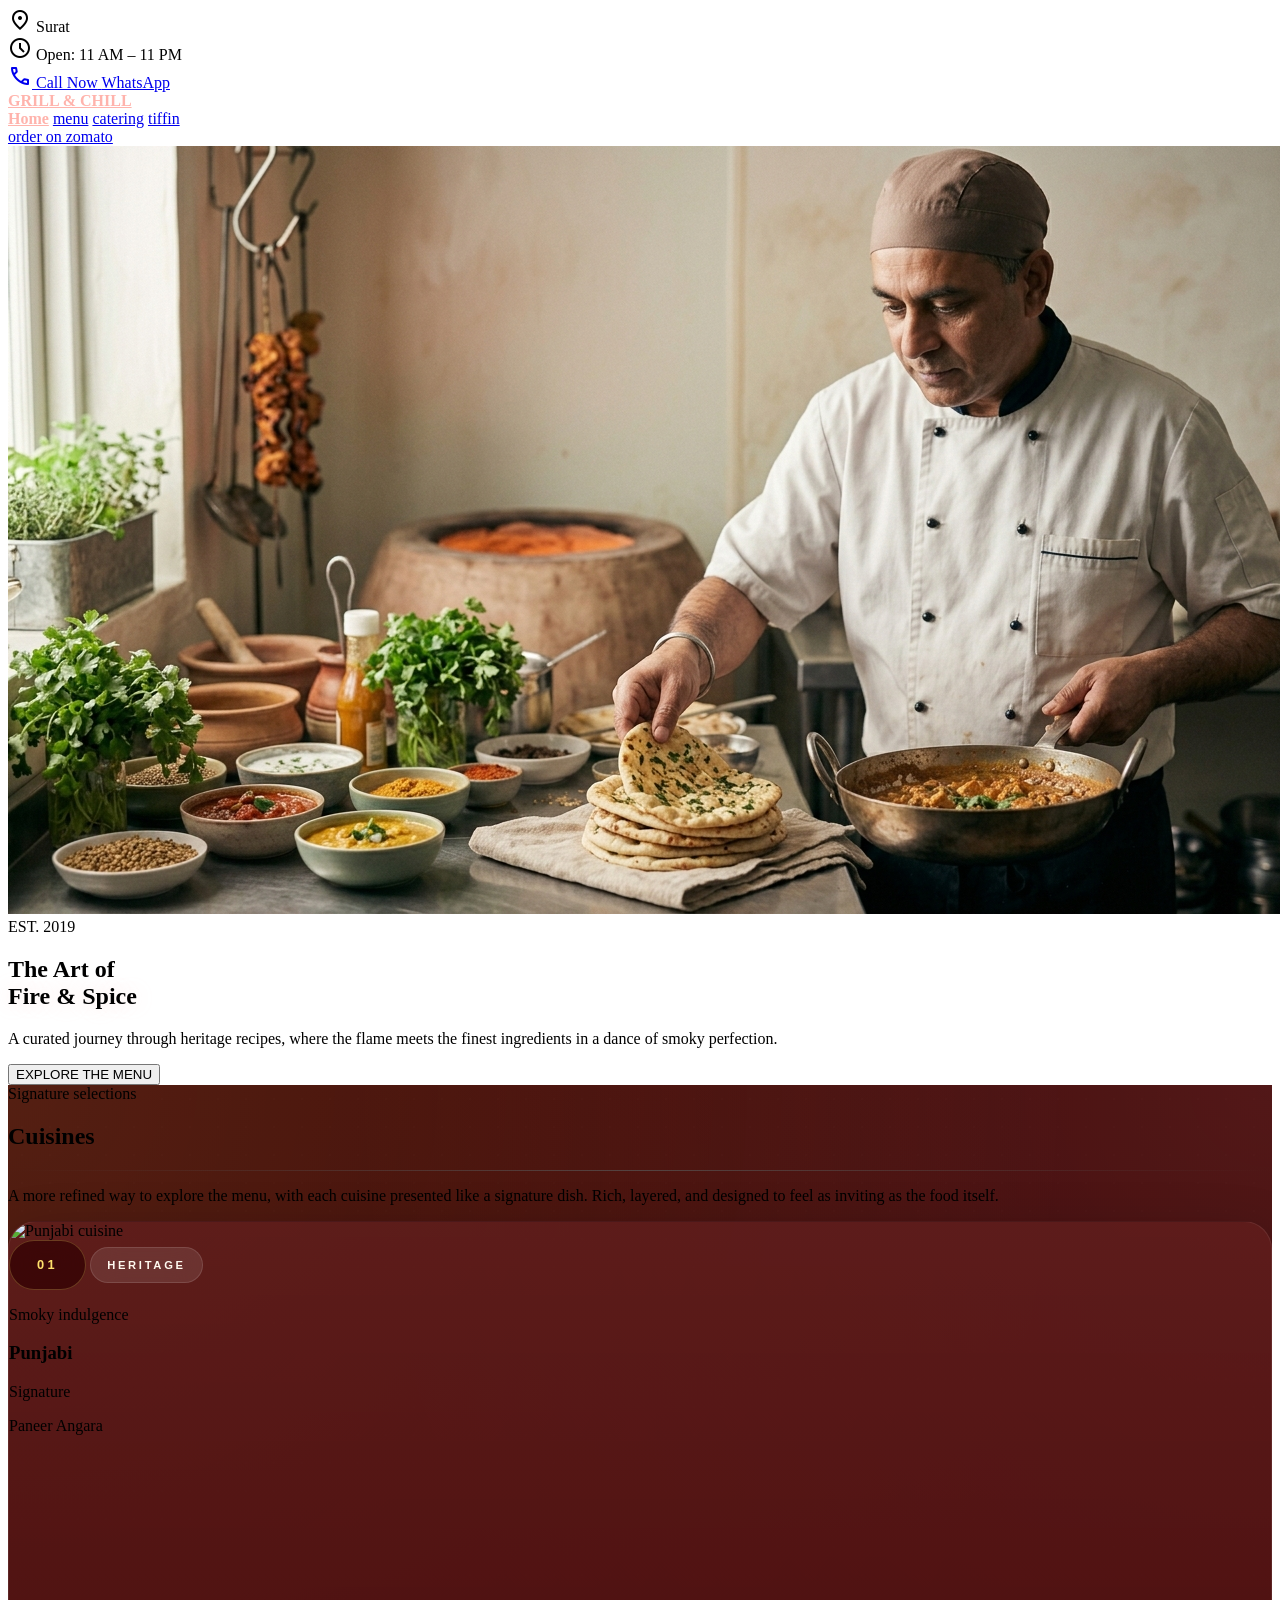
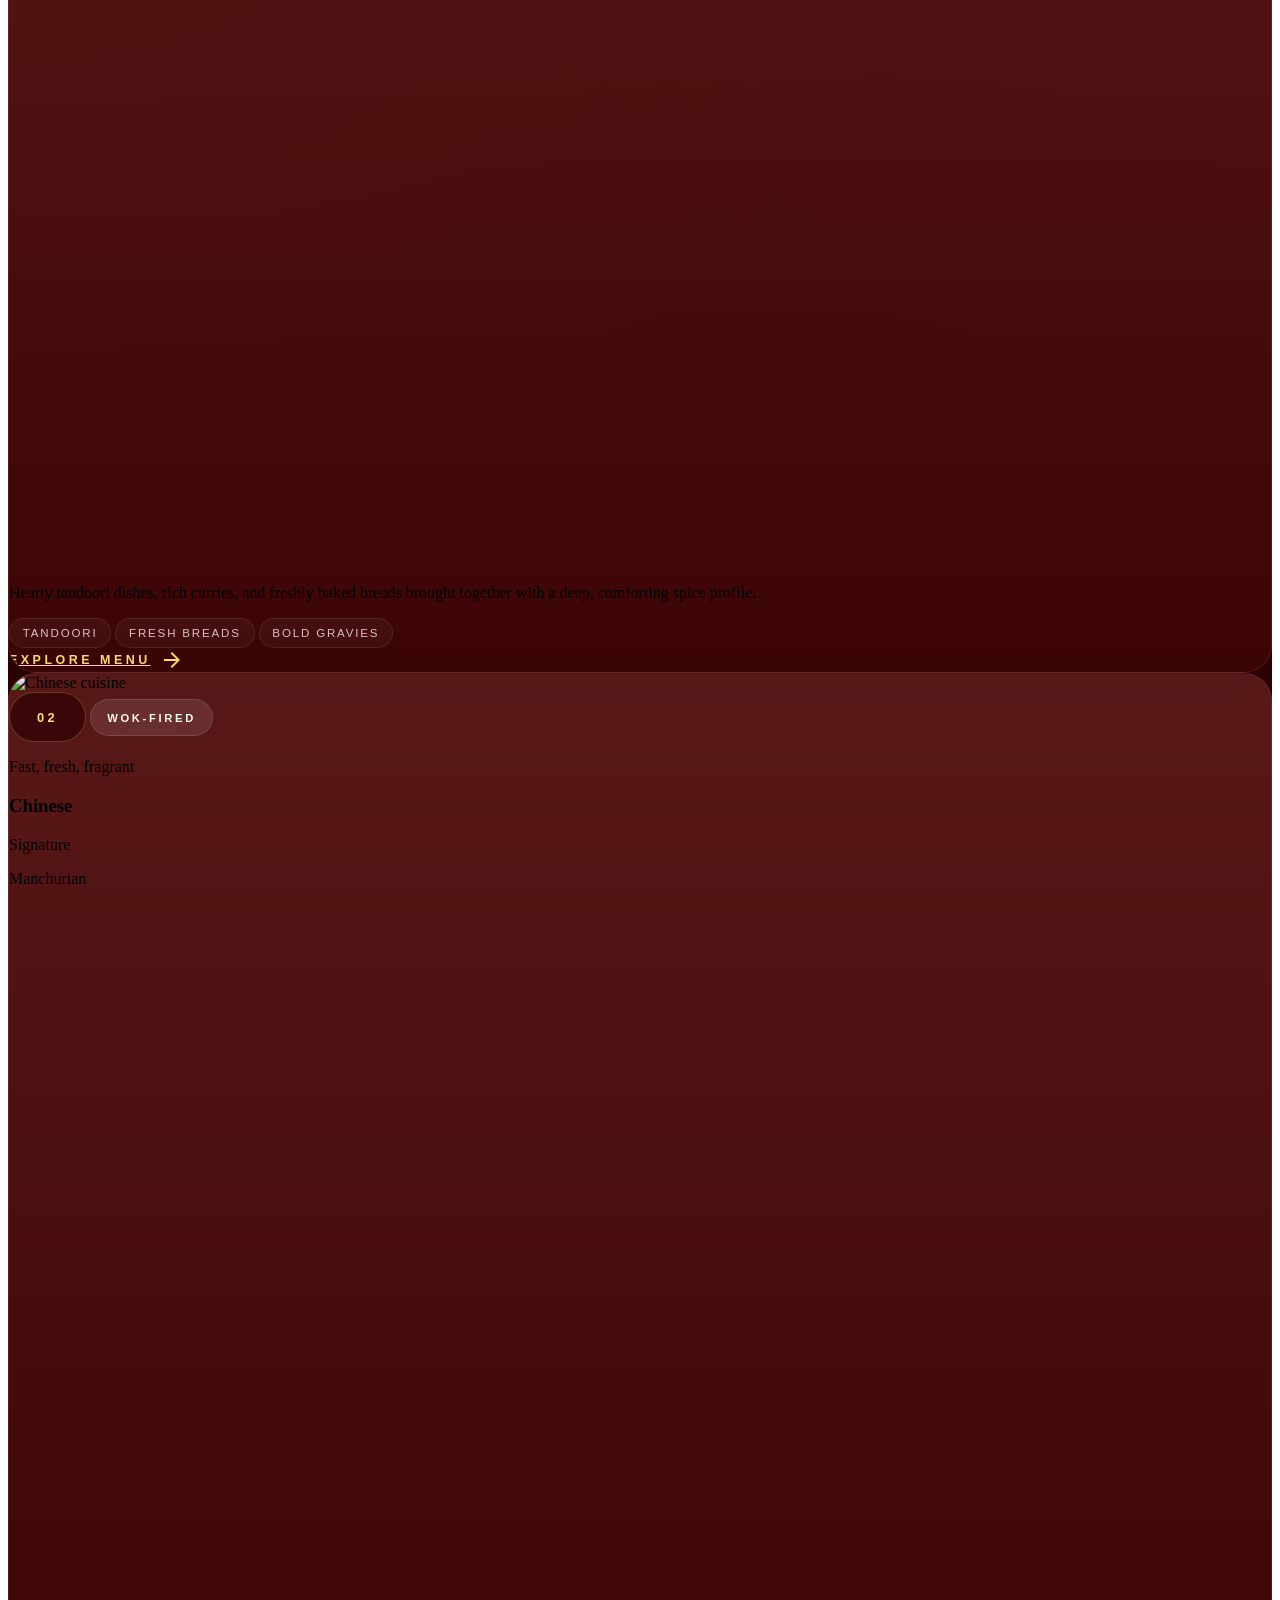
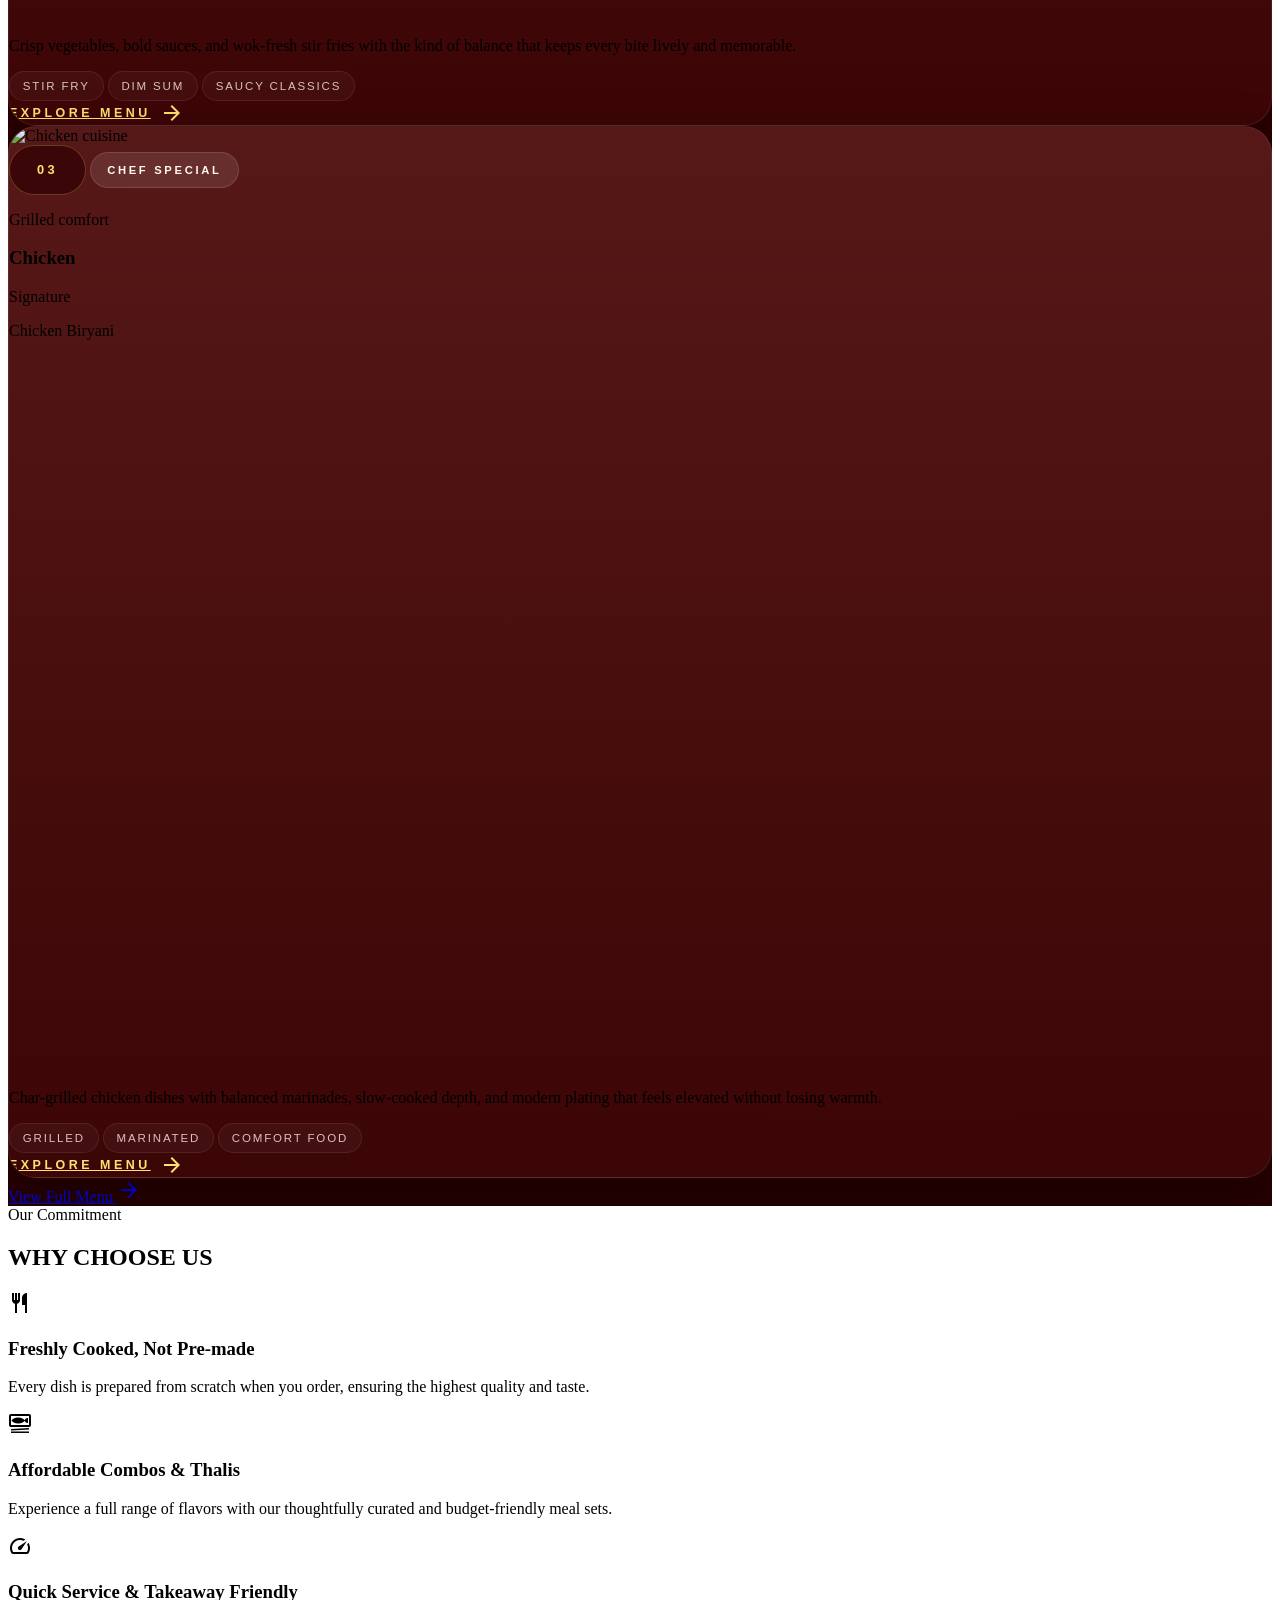
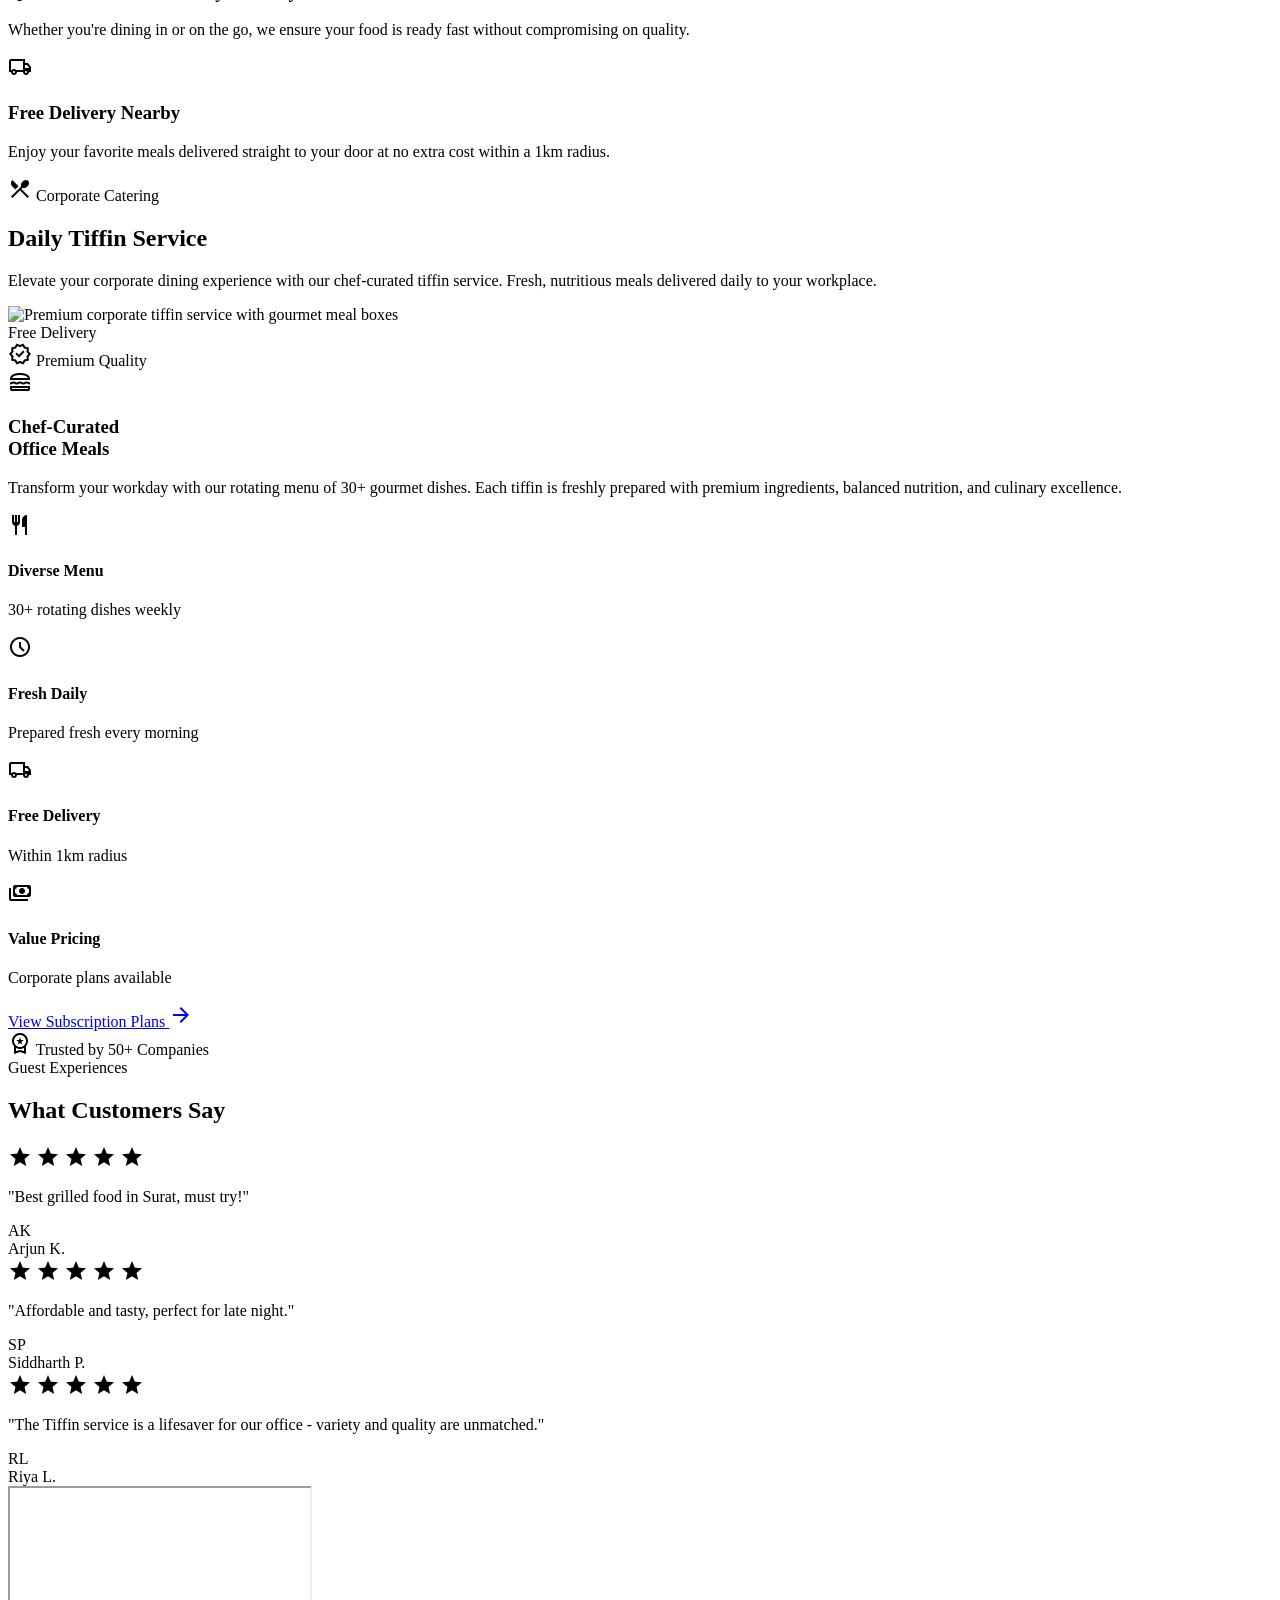
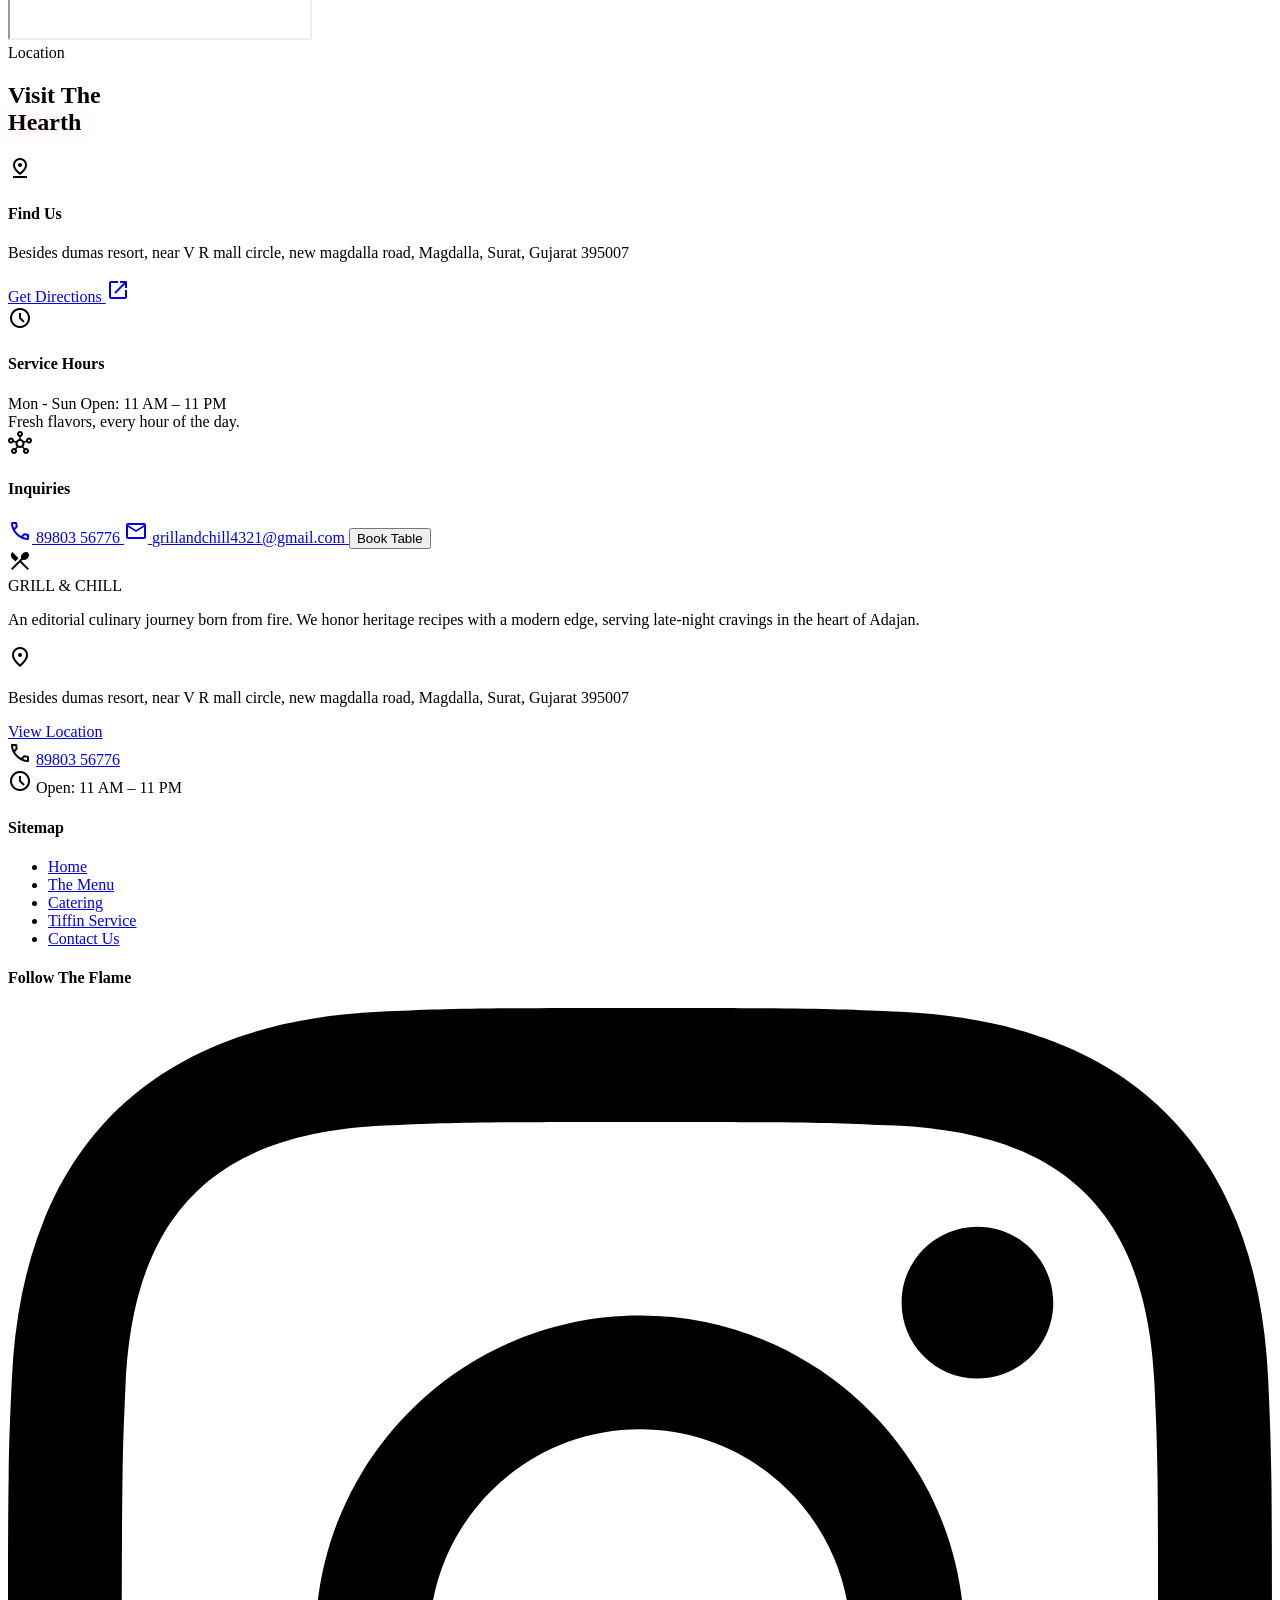
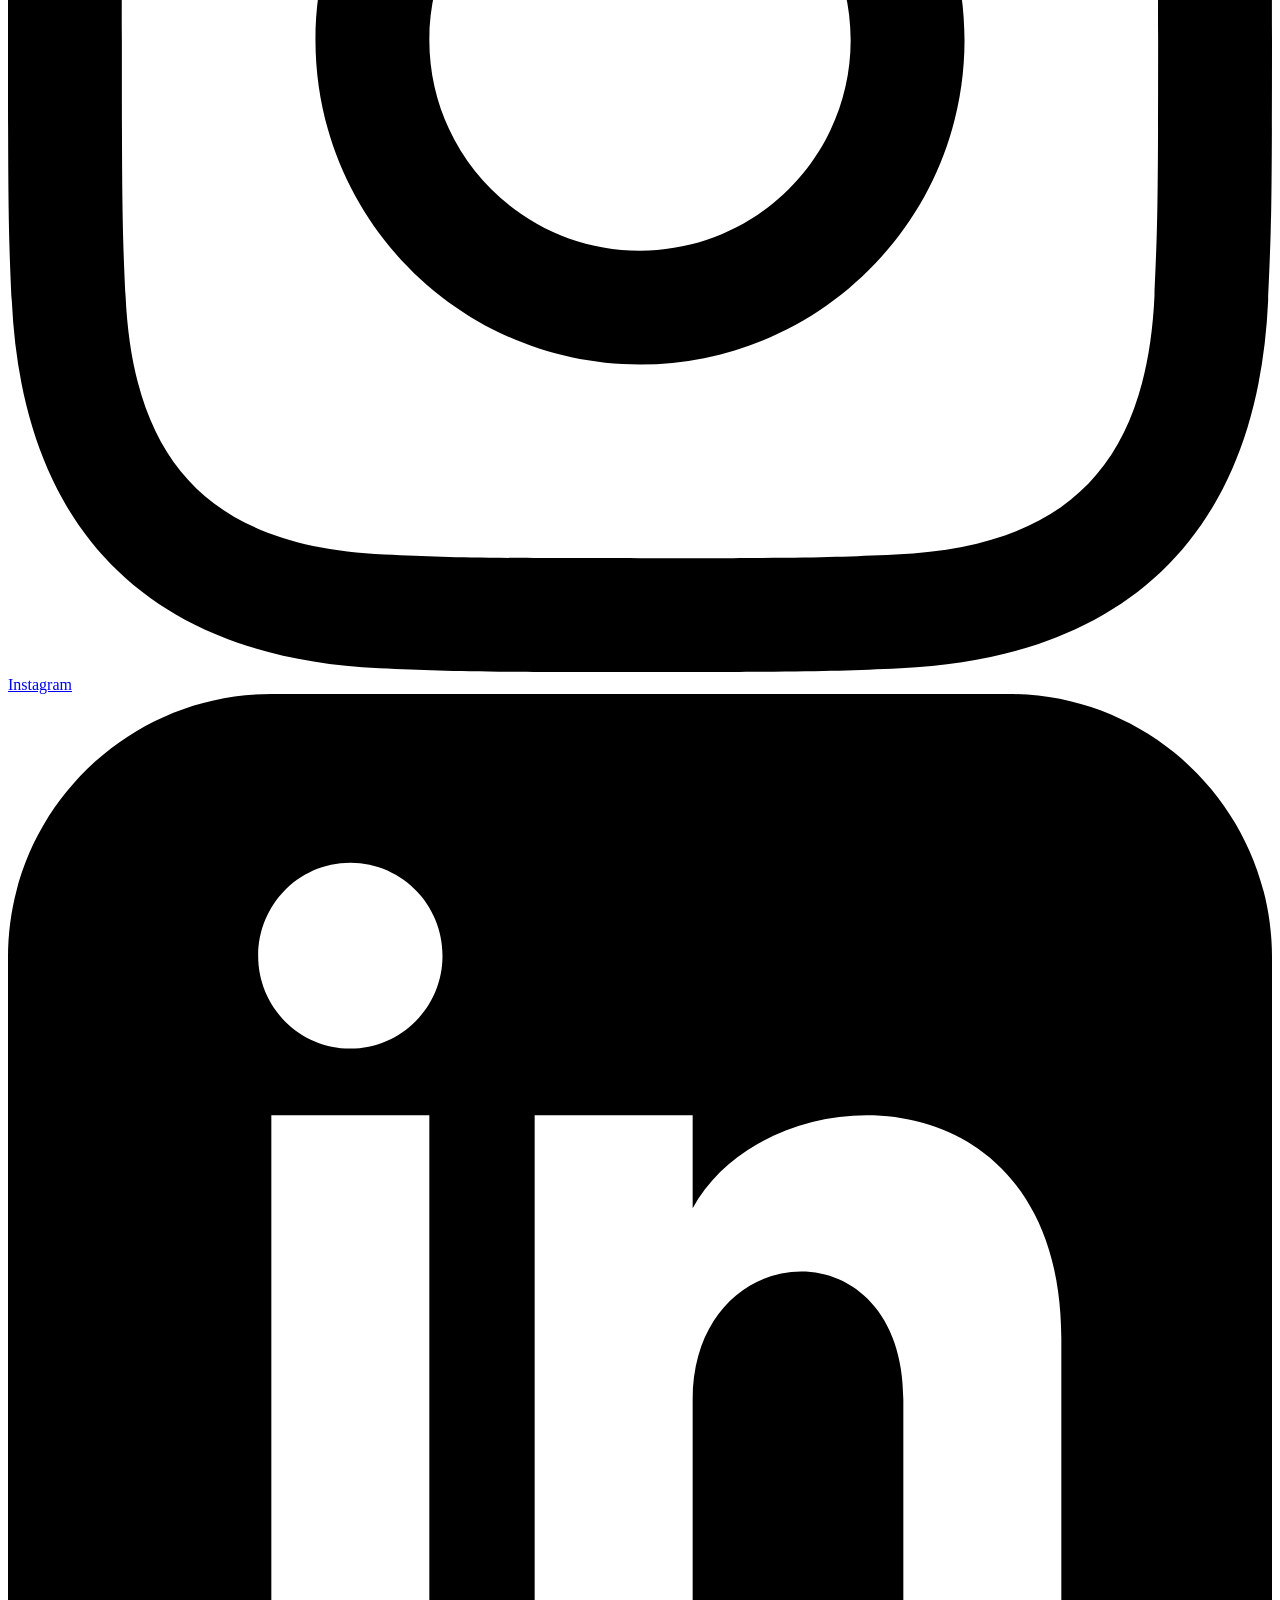
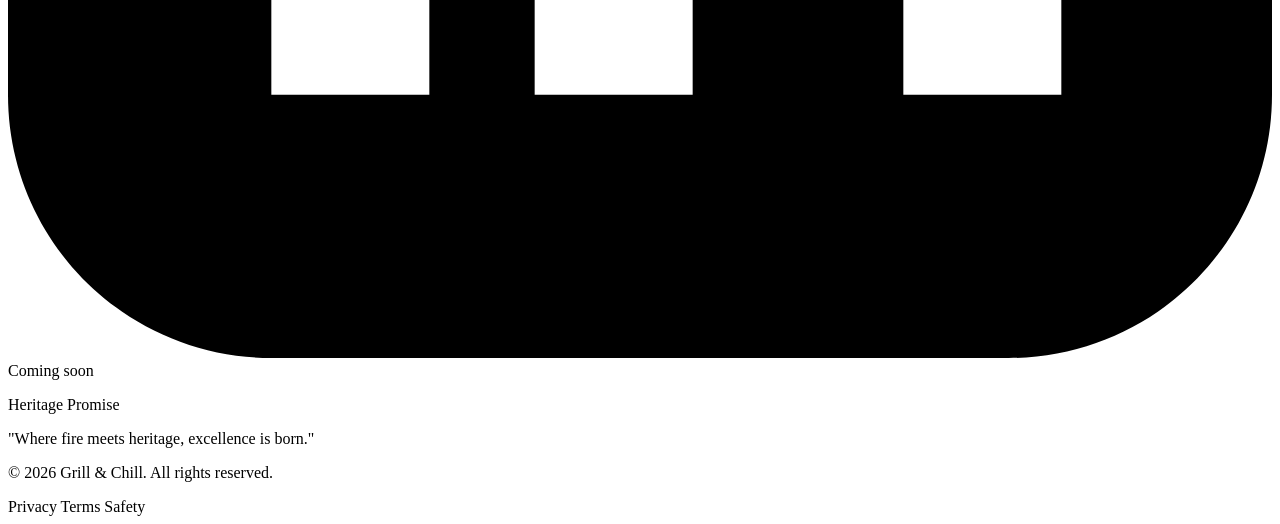
==== commit 588b1482: "refactor: reorganize project assets into dedicated directories and update file references accordingl" ====
--- a/home.html
+++ b/home.html
@@ -13,9 +13,9 @@
   <link
     href="https://fonts.googleapis.com/css2?family=Material+Symbols+Outlined:wght,FILL@100..700,0..1&amp;display=swap"
     rel="stylesheet" />
-  <script src="tailwind-config.js" id="tailwind-config"></script>
-  <script src="site-config.js"></script>
-  <link rel="stylesheet" href="styles.css" />
+  <script src="assets/js/tailwind-config.js" id="tailwind-config"></script>
+  <script src="assets/js/site-config.js"></script>
+  <link rel="stylesheet" href="assets/css/styles.css" />
 </head>
 
 <body class="bg-background text-on-surface font-body selection:bg-primary selection:text-on-primary">
@@ -34,12 +34,12 @@
         </div>
       </div>
       <div class="flex items-center gap-6">
-        <a class="flex items-center gap-1.5 hover:text-secondary-fixed transition-colors" href="#" data-restaurant-link="phone">
+        <a class="flex items-center gap-1.5 hover:text-secondary-fixed transition-colors" href="tel:+918980356776" data-restaurant-link="phone">
           <span class="material-symbols-outlined text-[14px] text-primary">call</span>
           <span>Call Now</span>
         </a>
         <a class="flex items-center gap-1.5 hover:text-green-400 transition-colors"
-          href="#" data-restaurant-link="whatsapp" data-override-text="WhatsApp">
+          href="https://wa.me/918980356776?text=Hi%2C%20I%20want%20to%20order%20from%20Grill%20%26%20Chill" data-restaurant-link="whatsapp" data-override-text="WhatsApp">
           <span class="material-symbols-outlined text-[14px] text-green-500">chat</span>
           <span>WhatsApp</span>
         </a>
@@ -68,7 +68,7 @@
     <section class="relative flex items-center px-6 md:px-12 overflow-hidden h-[90vh] min-h-[80vh]">
       <div class="absolute inset-0 z-0">
         <img alt="High-end grill restaurant interior with warm lighting"
-          class="w-full h-full object-cover opacity-100 mix-blend-luminosity object-center" src="herosection.png" />
+          class="w-full h-full object-cover opacity-100 mix-blend-luminosity object-center" src="assets/images/herosection.png" />
         <div class="absolute inset-0 bg-gradient-to-r from-background/100 via-background/30 to-transparent"></div>
 
       </div>
@@ -86,81 +86,158 @@
           perfection.
         </p>
         <div class="flex flex-wrap gap-6">
-          <button
-            class="bg-primary text-on-primary px-10 py-4 rounded-lg font-headline tracking-widest uppercase hover:bg-primary-fixed transition-colors"
-            onclick="window.location.href='menu.html'">
+          <button type="button" data-nav-target="menu.html"
+            class="bg-primary text-on-primary px-10 py-4 rounded-lg font-headline tracking-widest uppercase hover:bg-primary-fixed transition-colors">
             EXPLORE THE MENU
           </button>
         </div>
       </div>
       <!-- Floating Hero Image -->
     </section>
-    <!-- Culinary Categories (Elegant Modern Redesign) -->
-    <section class="py-20 px-6 md:px-12 bg-surface-container-low">
-      <div class="max-w-7xl mx-auto">
-        <div class="mb-12 text-center">
-          <h2 class="font-headline text-4xl md:text-6xl text-secondary-fixed uppercase">Cuisines</h2>
-          <p class="font-body text-on-surface-variant max-w-2xl mx-auto mt-4 text-lg md:text-xl leading-relaxed">A
-            refined culinary experience that blends heritage flavors with contemporary presentation. Discover our most
-            popular cuisine styles and curated chef specials.</p>
-        </div>
-
-        <div class="grid grid-cols-1 md:grid-cols-2 lg:grid-cols-3 gap-8">
-          <article
-            class="rounded-2xl border border-white/10 bg-white/5 backdrop-blur-md shadow-[0_20px_45px_rgba(0,0,0,0.25)] overflow-hidden transition-transform duration-300 hover:-translate-y-2 hover:shadow-[0_25px_50px_rgba(0,0,0,0.35)]">
-            <div class="h-56 overflow-hidden">
+    <!-- Culinary Categories -->
+    <section class="cuisine-section py-24 md:py-28 px-6 md:px-12">
+      <div class="max-w-7xl mx-auto relative z-10">
+        <div class="max-w-3xl mx-auto text-center mb-16 md:mb-20">
+          <span class="inline-flex items-center gap-2 px-4 py-1.5 rounded-full border border-secondary-fixed/20 bg-surface-container-high/70 text-secondary-fixed font-label text-xs tracking-[0.35em] uppercase">
+            Signature selections
+          </span>
+          <h2 class="font-headline text-4xl md:text-6xl text-secondary-fixed uppercase mt-6">Cuisines</h2>
+          <div class="editorial-line w-24 mx-auto my-6"></div>
+          <p class="font-body text-on-surface-variant max-w-2xl mx-auto text-lg md:text-xl leading-relaxed">
+            A more refined way to explore the menu, with each cuisine presented like a signature dish. Rich, layered,
+            and designed to feel as inviting as the food itself.
+          </p>
+        </div>
+
+        <div class="grid grid-cols-1 md:grid-cols-2 lg:grid-cols-3 gap-8 md:gap-10">
+          <article class="cuisine-card group">
+            <div class="cuisine-card-media">
               <img
                 src="https://lh3.googleusercontent.com/aida-public/[base64]"
                 alt="Punjabi cuisine"
-                class="w-full h-full object-cover transition-transform duration-700 group-hover:scale-110" />
-            </div>
-            <div class="p-8">
-              <h3 class="font-headline text-2xl text-on-surface uppercase">Panjabi</h3>
-              <p class="font-body text-on-surface-variant mt-3 mb-6">Hearty, smoky tandoori and rich curries served with
-                freshly baked breads and aromatic spice blends.</p>
-              <a href="menu.html#punjabi"
-                class="inline-flex items-center gap-2 px-5 py-3 rounded-lg bg-primary text-on-primary font-bold tracking-widest uppercase hover:bg-primary-fixed transition">Explore</a>
+                class="cuisine-card-image" />
+              <div class="absolute inset-0 bg-gradient-to-t from-black/75 via-black/20 to-transparent"></div>
+              <div class="absolute inset-x-0 top-0 h-24 bg-gradient-to-b from-primary/20 to-transparent"></div>
+              <div class="absolute top-5 left-5 flex items-center gap-3">
+                <span class="cuisine-badge">01</span>
+                <span class="cuisine-chip">Heritage</span>
+              </div>
+              <div class="absolute bottom-5 left-5 right-5 flex items-end justify-between gap-4">
+                <div>
+                  <p class="text-[0.72rem] uppercase tracking-[0.35em] text-secondary-fixed/90 font-label mb-2">Smoky
+                    indulgence</p>
+                  <h3 class="font-headline text-3xl md:text-4xl text-white uppercase leading-none">Punjabi</h3>
+                </div>
+                <div class="text-right">
+                  <p class="text-[0.68rem] uppercase tracking-[0.3em] text-white/70 font-label">Signature</p>
+                  <p class="text-sm text-white/90 font-body mt-1">Paneer Angara</p>
+                </div>
+              </div>
+            </div>
+            <div class="p-7 md:p-8">
+              <p class="font-body text-on-surface-variant leading-relaxed">
+                Hearty tandoori dishes, rich curries, and freshly baked breads brought together with a deep,
+                comforting spice profile.
+              </p>
+              <div class="flex flex-wrap gap-2 mt-6 mb-7">
+                <span class="cuisine-tag">Tandoori</span>
+                <span class="cuisine-tag">Fresh breads</span>
+                <span class="cuisine-tag">Bold gravies</span>
+              </div>
+              <a href="menu.html#punjabi" class="cuisine-link">
+                Explore menu
+                <span class="material-symbols-outlined text-[18px]">arrow_forward</span>
+              </a>
             </div>
           </article>
 
-          <article
-            class="rounded-2xl border border-white/10 bg-white/5 backdrop-blur-md shadow-[0_20px_45px_rgba(0,0,0,0.25)] overflow-hidden transition-transform duration-300 hover:-translate-y-2 hover:shadow-[0_25px_50px_rgba(0,0,0,0.35)]">
-            <div class="h-56 overflow-hidden">
+          <article class="cuisine-card group">
+            <div class="cuisine-card-media">
               <img
                 src="https://lh3.googleusercontent.com/aida-public/[base64]"
-                alt="Chinese cuisine" class="w-full h-full object-cover" />
-            </div>
-            <div class="p-8">
-              <h3 class="font-headline text-2xl text-on-surface uppercase">Chinese</h3>
-              <p class="font-body text-on-surface-variant mt-3 mb-6">Sizzling wok magic, fresh dim sum and bold sauces
-                shaped by balance, texture and speed.</p>
-              <a href="menu.html#chinese"
-                class="inline-flex items-center gap-2 px-5 py-3 rounded-lg bg-primary text-on-primary font-bold tracking-widest uppercase hover:bg-primary-fixed transition">Explore</a>
+                alt="Chinese cuisine"
+                class="cuisine-card-image" />
+              <div class="absolute inset-0 bg-gradient-to-t from-black/75 via-black/20 to-transparent"></div>
+              <div class="absolute inset-x-0 top-0 h-24 bg-gradient-to-b from-secondary-fixed/15 to-transparent"></div>
+              <div class="absolute top-5 left-5 flex items-center gap-3">
+                <span class="cuisine-badge">02</span>
+                <span class="cuisine-chip">Wok-fired</span>
+              </div>
+              <div class="absolute bottom-5 left-5 right-5 flex items-end justify-between gap-4">
+                <div>
+                  <p class="text-[0.72rem] uppercase tracking-[0.35em] text-secondary-fixed/90 font-label mb-2">Fast,
+                    fresh, fragrant</p>
+                  <h3 class="font-headline text-3xl md:text-4xl text-white uppercase leading-none">Chinese</h3>
+                </div>
+                <div class="text-right">
+                  <p class="text-[0.68rem] uppercase tracking-[0.3em] text-white/70 font-label">Signature</p>
+                  <p class="text-sm text-white/90 font-body mt-1">Manchurian</p>
+                </div>
+              </div>
+            </div>
+            <div class="p-7 md:p-8">
+              <p class="font-body text-on-surface-variant leading-relaxed">
+                Crisp vegetables, bold sauces, and wok-fresh stir fries with the kind of balance that keeps every bite
+                lively and memorable.
+              </p>
+              <div class="flex flex-wrap gap-2 mt-6 mb-7">
+                <span class="cuisine-tag">Stir fry</span>
+                <span class="cuisine-tag">Dim sum</span>
+                <span class="cuisine-tag">Saucy classics</span>
+              </div>
+              <a href="menu.html#chinese" class="cuisine-link">
+                Explore menu
+                <span class="material-symbols-outlined text-[18px]">arrow_forward</span>
+              </a>
             </div>
           </article>
 
-          <article
-            class="rounded-2xl border border-white/10 bg-white/5 backdrop-blur-md shadow-[0_20px_45px_rgba(0,0,0,0.25)] overflow-hidden transition-transform duration-300 hover:-translate-y-2 hover:shadow-[0_25px_50px_rgba(0,0,0,0.35)]">
-            <div class="h-56 overflow-hidden">
-              <img src="https://images.unsplash.com/photo-1546833999-b9f581a1996d?w=1200&h=800&fit=crop"
-              
-
-                alt="Chicken cuisine" class="w-full h-full object-cover" />
-            </div>
-            <div class="p-8">
-              <h3 class="font-headline text-2xl text-on-surface uppercase">Chicken</h3>
-              <p class="font-body text-on-surface-variant mt-3 mb-6">Modern European plates with grilled proteins,
-                seasonal vegetables and elegant sauce pairings.</p>
-              <a href="menu.html#chicken"
-                class="inline-flex items-center gap-2 px-5 py-3 rounded-lg bg-primary text-on-primary font-bold tracking-widest uppercase hover:bg-primary-fixed transition">Explore</a>
+          <article class="cuisine-card group">
+            <div class="cuisine-card-media">
+              <img src="https://lh3.googleusercontent.com/aida-public/[base64]"
+                alt="Chicken cuisine" class="cuisine-card-image" />
+              <div class="absolute inset-0 bg-gradient-to-t from-black/75 via-black/20 to-transparent"></div>
+              <div class="absolute inset-x-0 top-0 h-24 bg-gradient-to-b from-tertiary-fixed/15 to-transparent"></div>
+              <div class="absolute top-5 left-5 flex items-center gap-3">
+                <span class="cuisine-badge">03</span>
+                <span class="cuisine-chip">Chef special</span>
+              </div>
+              <div class="absolute bottom-5 left-5 right-5 flex items-end justify-between gap-4">
+                <div>
+                  <p class="text-[0.72rem] uppercase tracking-[0.35em] text-secondary-fixed/90 font-label mb-2">Grilled
+                    comfort</p>
+                  <h3 class="font-headline text-3xl md:text-4xl text-white uppercase leading-none">Chicken</h3>
+                </div>
+                <div class="text-right">
+                  <p class="text-[0.68rem] uppercase tracking-[0.3em] text-white/70 font-label">Signature</p>
+                  <p class="text-sm text-white/90 font-body mt-1">Chicken Biryani</p>
+                </div>
+              </div>
+            </div>
+            <div class="p-7 md:p-8">
+              <p class="font-body text-on-surface-variant leading-relaxed">
+                Char-grilled chicken dishes with balanced marinades, slow-cooked depth, and modern plating that feels
+                elevated without losing warmth.
+              </p>
+              <div class="flex flex-wrap gap-2 mt-6 mb-7">
+                <span class="cuisine-tag">Grilled</span>
+                <span class="cuisine-tag">Marinated</span>
+                <span class="cuisine-tag">Comfort food</span>
+              </div>
+              <a href="menu.html#chicken" class="cuisine-link">
+                Explore menu
+                <span class="material-symbols-outlined text-[18px]">arrow_forward</span>
+              </a>
             </div>
           </article>
         </div>
 
-        <div class="mt-12 text-center">
+        <div class="mt-14 text-center">
           <a href="menu.html"
-            class="inline-block px-14 py-4 rounded-full bg-secondary-fixed text-on-secondary-fixed font-bold tracking-widest uppercase shadow-lg hover:bg-secondary-container transition">View
-            Full Menu</a>
+            class="inline-flex items-center gap-3 px-10 md:px-14 py-4 rounded-full bg-secondary-fixed text-on-secondary-fixed font-bold tracking-widest uppercase shadow-lg shadow-black/15 hover:bg-secondary-container hover:shadow-black/20 transition-all">
+            View Full Menu
+            <span class="material-symbols-outlined text-[18px]">arrow_forward</span>
+          </a>
         </div>
       </div>
     </section>
@@ -477,7 +554,7 @@
             <p class="font-body text-on-surface-variant leading-relaxed mb-4 text-lg" data-restaurant-text="address">
             </p>
             <a class="inline-flex items-center gap-2 text-primary font-label tracking-widest text-xs uppercase hover:gap-4 transition-all"
-              href="#" data-restaurant-link="maps">Get Directions <span class="material-symbols-outlined text-sm">open_in_new</span></a>
+              href="https://www.google.com/maps/place/Grill+%26+Chill/@21.146208,72.759325,14z/data=!4m6!3m5!1s0x3be0527f87e48501:0xcce1104d05e07735!8m2!3d21.146208!4d72.759325!16s%2Fg%2F11c6t0k6d4?entry=ttu&g_ep=EgoyMDI2MDQwMS4wIKXMDSoASAFQAw%3D%3D" data-restaurant-link="maps">Get Directions <span class="material-symbols-outlined text-sm">open_in_new</span></a>
           </div>
           <!-- Hours Card -->
           <div
@@ -507,12 +584,12 @@
             </div>
             <div class="space-y-4">
               <a class="flex items-center gap-3 text-on-secondary-fixed-variant hover:text-on-secondary-fixed transition-colors"
-                href="#" data-restaurant-link="phone">
+                href="tel:+918980356776" data-restaurant-link="phone">
                 <span class="material-symbols-outlined text-xl">call</span>
                 <span class="font-headline text-sm tracking-wider" data-restaurant-text="phone"></span>
               </a>
               <a class="flex items-center gap-3 text-on-secondary-fixed-variant hover:text-on-secondary-fixed transition-colors"
-                href="#" data-restaurant-link="email">
+                href="mailto:grillandchill4321@gmail.com" data-restaurant-link="email">
                 <span class="material-symbols-outlined text-xl">mail</span>
                 <span class="font-headline text-sm tracking-wider" data-restaurant-text="email"></span>
               </a>
@@ -548,14 +625,14 @@
               <div>
                 <p class="text-on-surface-variant" data-restaurant-text="address"></p>
                 <a class="inline-flex items-center gap-2 text-primary font-semibold uppercase tracking-[0.3em] text-xs hover:text-secondary-fixed transition-colors"
-                  href="#" data-restaurant-link="maps" data-override-text="View Location">
+                  href="https://www.google.com/maps/place/Grill+%26+Chill/@21.146208,72.759325,14z/data=!4m6!3m5!1s0x3be0527f87e48501:0xcce1104d05e07735!8m2!3d21.146208!4d72.759325!16s%2Fg%2F11c6t0k6d4?entry=ttu&g_ep=EgoyMDI2MDQwMS4wIKXMDSoASAFQAw%3D%3D" data-restaurant-link="maps" data-override-text="View Location">
                   View Location
                 </a>
               </div>
             </div>
             <div class="flex items-center gap-3">
               <span class="material-symbols-outlined text-secondary-fixed">call</span>
-              <a class="text-on-surface hover:text-secondary-fixed transition-colors font-semibold" href="#" data-restaurant-link="phone" data-restaurant-text="phone"></a>
+              <a class="text-on-surface hover:text-secondary-fixed transition-colors font-semibold" href="tel:+918980356776" data-restaurant-link="phone" data-restaurant-text="phone"></a>
             </div>
             <div class="flex items-center gap-3">
               <span class="material-symbols-outlined text-secondary-fixed">schedule</span>
@@ -570,7 +647,7 @@
             <li><a class="text-on-surface-variant hover:text-secondary-fixed transition-colors uppercase text-xs tracking-widest font-label" href="home.html">Home</a></li>
             <li><a class="text-on-surface-variant hover:text-secondary-fixed transition-colors uppercase text-xs tracking-widest font-label" href="menu.html">The Menu</a></li>
             <li><a class="text-on-surface-variant hover:text-secondary-fixed transition-colors uppercase text-xs tracking-widest font-label" href="catering.html">Catering</a></li>
-            <li><a class="text-on-surface-variant hover:text-secondary-fixed transition-colors uppercase text-xs tracking-widest font-label" href="#">Tiffin Service</a></li>
+            <li><a class="text-on-surface-variant hover:text-secondary-fixed transition-colors uppercase text-xs tracking-widest font-label" href="tiffin.html">Tiffin Service</a></li>
             <li><a class="text-on-surface-variant hover:text-secondary-fixed transition-colors uppercase text-xs tracking-widest font-label" href="#contact">Contact Us</a></li>
           </ul>
         </div>
@@ -579,14 +656,14 @@
           <h4 class="font-headline text-secondary-fixed font-bold uppercase tracking-[0.2em] text-sm mb-8 relative after:content-[''] after:absolute after:-bottom-2 after:left-0 after:w-8 after:h-0.5 after:bg-secondary-fixed">Follow The Flame</h4>
           <div class="flex flex-col gap-6">
             <div class="flex gap-4">
-              <a class="w-12 h-12 rounded-full border border-secondary-fixed/20 flex items-center justify-center text-secondary-fixed hover:bg-secondary-fixed hover:text-on-secondary-fixed transition-all duration-300" href="#" data-restaurant-link="instagram">
+              <a class="w-12 h-12 rounded-full border border-secondary-fixed/20 flex items-center justify-center text-secondary-fixed hover:bg-secondary-fixed hover:text-on-secondary-fixed transition-all duration-300" href="https://www.instagram.com/grill.and.chill_/" data-restaurant-link="instagram">
                 <svg class="w-5 h-5 fill-current" viewbox="0 0 24 24"><path d="M12 2.163c3.204 0 3.584.012 4.85.07 3.252.148 4.771 1.691 4.919 4.919.058 1.265.069 1.645.069 4.849 0 3.205-.012 3.584-.069 4.849-.149 3.225-1.664 4.771-4.919 4.919-1.266.058-1.644.07-4.85.07-3.204 0-3.584-.012-4.849-.07-3.26-.149-4.771-1.699-4.919-4.92-.058-1.265-.07-1.644-.07-4.849 0-3.204.013-3.583.07-4.849.149-3.227 1.664-4.771 4.919-4.919 1.266-.057 1.645-.069 4.849-.069zm0-2.163c-3.259 0-3.667.014-4.947.072-4.358.2-6.78 2.618-6.98 6.98-.059 1.281-.073 1.689-.073 4.948 0 3.259.014 3.668.072 4.948.2 4.358 2.618 6.78 6.98 6.98 1.281.058 1.689.072 4.948.072 3.259 0 3.668-.014 4.948-.072 4.354-.2 6.782-2.618 6.979-6.98.059-1.28.073-1.689.073-4.948 0-3.259-.014-3.667-.072-4.947-.196-4.354-2.617-6.78-6.979-6.98-1.281-.059-1.69-.073-4.949-.073zm0 5.838c-3.403 0-6.162 2.759-6.162 6.162s2.759 6.163 6.162 6.163 6.162-2.759 6.162-6.163c0-3.403-2.759-6.162-6.162-6.162zm0 10.162c-2.209 0-4-1.791-4-4 0-2.209 1.791-4 4-4s4 1.791 4 4c0 2.209-1.791 4-4 4zm6.406-11.845c.796 0 1.441.645 1.441 1.44s-.645 1.44-1.441 1.44c-.795 0-1.439-.645-1.439-1.44s.644-1.44 1.439-1.44z"></path></svg>
                 <span class="sr-only">Instagram</span>
               </a>
-              <a class="w-12 h-12 rounded-full border border-secondary-fixed/20 flex items-center justify-center text-secondary-fixed hover:bg-secondary-fixed hover:text-on-secondary-fixed transition-all duration-300" href="#">
+              <span class="w-12 h-12 rounded-full border border-secondary-fixed/20 flex items-center justify-center text-secondary-fixed opacity-40 cursor-not-allowed" aria-disabled="true" title="Coming soon">
                 <svg class="w-5 h-5 fill-current" viewbox="0 0 24 24"><path d="M19 0h-14c-2.761 0-5 2.239-5 5v14c0 2.761 2.239 5 5 5h14c2.761 0 5-2.239 5-5v-14c0-2.761-2.239-5-5-5zm-11 19h-3v-11h3v11zm-1.5-12.268c-.966 0-1.75-.79-1.75-1.764s.784-1.764 1.75-1.764 1.75.79 1.75 1.764-.783 1.764-1.75 1.764zm13.5 12.268h-3v-5.604c0-3.368-4-3.113-4 0v5.604h-3v-11h3v1.765c1.396-2.586 7-2.777 7 2.476v6.759z"></path></svg>
-                <span class="sr-only">LinkedIn</span>
-              </a>
+                <span class="sr-only">Coming soon</span>
+              </span>
             </div>
             <div class="p-6 bg-[#310002] border border-secondary-fixed/10 rounded-lg">
               <p class="text-secondary-fixed text-xs font-headline uppercase tracking-[0.25em] mb-2">Heritage Promise</p>
@@ -601,14 +678,14 @@
           © 2026 Grill &amp; Chill. All rights reserved.
         </p>
         <div class="flex gap-8 text-[10px] tracking-[0.3em] uppercase text-on-surface-variant/40">
-          <a class="hover:text-secondary-fixed transition-colors" href="#">Privacy</a>
-          <a class="hover:text-secondary-fixed transition-colors" href="#">Terms</a>
-          <a class="hover:text-secondary-fixed transition-colors" href="#">Safety</a>
+          <span class="hover:text-secondary-fixed transition-colors opacity-40 cursor-not-allowed" aria-disabled="true">Privacy</span>
+          <span class="hover:text-secondary-fixed transition-colors opacity-40 cursor-not-allowed" aria-disabled="true">Terms</span>
+          <span class="hover:text-secondary-fixed transition-colors opacity-40 cursor-not-allowed" aria-disabled="true">Safety</span>
         </div>
       </div>
     </div>
   </footer>
-  <script src="scripts.js"></script>
+  <script src="assets/js/scripts.js"></script>
 </body>
 
 </html>
--- a/assets/css/styles.css
+++ b/assets/css/styles.css
@@ -0,0 +1,190 @@
+.material-symbols-outlined {
+  font-variation-settings: 'FILL' 0, 'wght' 400, 'GRAD' 0, 'opsz' 24;
+}
+
+.text-glow {
+  text-shadow: 0 0 20px rgba(255, 179, 172, 0.3);
+}
+
+.editorial-grid {
+  display: grid;
+  grid-template-columns: repeat(12, 1fr);
+  gap: 1.5rem;
+}
+
+.map-grayscale {
+  filter: grayscale(1) invert(1) contrast(1.2);
+}
+
+.no-scrollbar::-webkit-scrollbar {
+  display: none;
+}
+
+.no-scrollbar {
+  -ms-overflow-style: none;
+  scrollbar-width: none;
+}
+
+.editorial-line {
+  height: 1px;
+  background: linear-gradient(90deg, transparent, #544341, transparent);
+}
+
+.editorial-text-mask {
+  -webkit-text-stroke: 1px rgba(255, 179, 172, 0.2);
+  color: transparent;
+}
+
+.backdrop-blur-custom {
+  backdrop-filter: blur(24px);
+}
+
+.hero-gradient {
+  background: linear-gradient(rgba(49, 0, 2, 0.6), rgba(49, 0, 2, 0.95)), url('https://images.unsplash.com/photo-1544124499-58912cbddaad?q=80&w=2070&auto=format&fit=crop');
+  background-size: cover;
+  background-position: center;
+}
+
+.glass-nav {
+  background: rgba(49, 0, 2, 0.7);
+  backdrop-filter: blur(24px);
+}
+
+.pricing-grid-bg {
+  background-color: #2A0001;
+  background-image: radial-gradient(#3d0506 1px, transparent 1px);
+  background-size: 40px 40px;
+}
+
+.crop-birthday,
+.crop-house,
+.crop-functions,
+.crop-office,
+.crop-family {
+  object-position: center center;
+}
+
+.active-nav-link {
+  color: #FFB3AC;
+  font-weight: 700;
+}
+
+.cuisine-section {
+  position: relative;
+  overflow: hidden;
+  background:
+    radial-gradient(circle at top left, rgba(255, 225, 109, 0.12), transparent 30%),
+    radial-gradient(circle at top right, rgba(255, 179, 172, 0.11), transparent 26%),
+    linear-gradient(180deg, #3d0506 0%, #310002 48%, #270002 100%);
+}
+
+.cuisine-section::before {
+  content: "";
+  position: absolute;
+  inset: 0;
+  background-image: radial-gradient(rgba(255, 255, 255, 0.08) 1px, transparent 1px);
+  background-size: 28px 28px;
+  opacity: 0.14;
+  pointer-events: none;
+  -webkit-mask-image: linear-gradient(180deg, rgba(0, 0, 0, 0.95), rgba(0, 0, 0, 0.3));
+  mask-image: linear-gradient(180deg, rgba(0, 0, 0, 0.95), rgba(0, 0, 0, 0.3));
+}
+
+.cuisine-card {
+  position: relative;
+  overflow: hidden;
+  border: 1px solid rgba(255, 255, 255, 0.08);
+  border-radius: 1.75rem;
+  background: linear-gradient(180deg, rgba(97, 30, 29, 0.82), rgba(61, 5, 6, 0.96));
+  box-shadow: 0 24px 60px rgba(0, 0, 0, 0.3);
+  transition: transform 280ms ease, box-shadow 280ms ease, border-color 280ms ease;
+}
+
+.cuisine-card:hover {
+  transform: translateY(-10px);
+  border-color: rgba(255, 225, 109, 0.28);
+  box-shadow: 0 28px 70px rgba(0, 0, 0, 0.38);
+}
+
+.cuisine-card-media {
+  position: relative;
+  aspect-ratio: 4 / 3;
+  overflow: hidden;
+}
+
+.cuisine-card-image {
+  width: 100%;
+  height: 100%;
+  object-fit: cover;
+  transition: transform 800ms ease;
+}
+
+.cuisine-card:hover .cuisine-card-image {
+  transform: scale(1.07);
+}
+
+.cuisine-badge {
+  display: inline-flex;
+  align-items: center;
+  justify-content: center;
+  min-width: 3rem;
+  height: 3rem;
+  padding: 0 0.85rem;
+  border-radius: 9999px;
+  background: rgba(49, 0, 2, 0.72);
+  border: 1px solid rgba(255, 225, 109, 0.24);
+  color: #ffe16d;
+  font-family: 'Work Sans', sans-serif;
+  font-size: 0.8rem;
+  font-weight: 700;
+  letter-spacing: 0.28em;
+  backdrop-filter: blur(14px);
+}
+
+.cuisine-chip {
+  display: inline-flex;
+  align-items: center;
+  padding: 0.7rem 1rem;
+  border-radius: 9999px;
+  background: rgba(255, 255, 255, 0.1);
+  color: #fff9ef;
+  border: 1px solid rgba(255, 255, 255, 0.12);
+  font-family: 'Work Sans', sans-serif;
+  font-size: 0.7rem;
+  font-weight: 600;
+  letter-spacing: 0.24em;
+  text-transform: uppercase;
+  backdrop-filter: blur(14px);
+}
+
+.cuisine-tag {
+  display: inline-flex;
+  align-items: center;
+  padding: 0.5rem 0.8rem;
+  border-radius: 9999px;
+  background: rgba(255, 255, 255, 0.04);
+  border: 1px solid rgba(255, 255, 255, 0.08);
+  color: #dac1bf;
+  font-family: 'Work Sans', sans-serif;
+  font-size: 0.72rem;
+  letter-spacing: 0.16em;
+  text-transform: uppercase;
+}
+
+.cuisine-link {
+  display: inline-flex;
+  align-items: center;
+  gap: 0.6rem;
+  color: #ffe16d;
+  font-family: 'Work Sans', sans-serif;
+  font-size: 0.78rem;
+  font-weight: 700;
+  letter-spacing: 0.28em;
+  text-transform: uppercase;
+  transition: color 200ms ease, transform 200ms ease;
+}
+
+.cuisine-link:hover {
+  color: #fff2a8;
+  transform: translateX(3px);
+}
